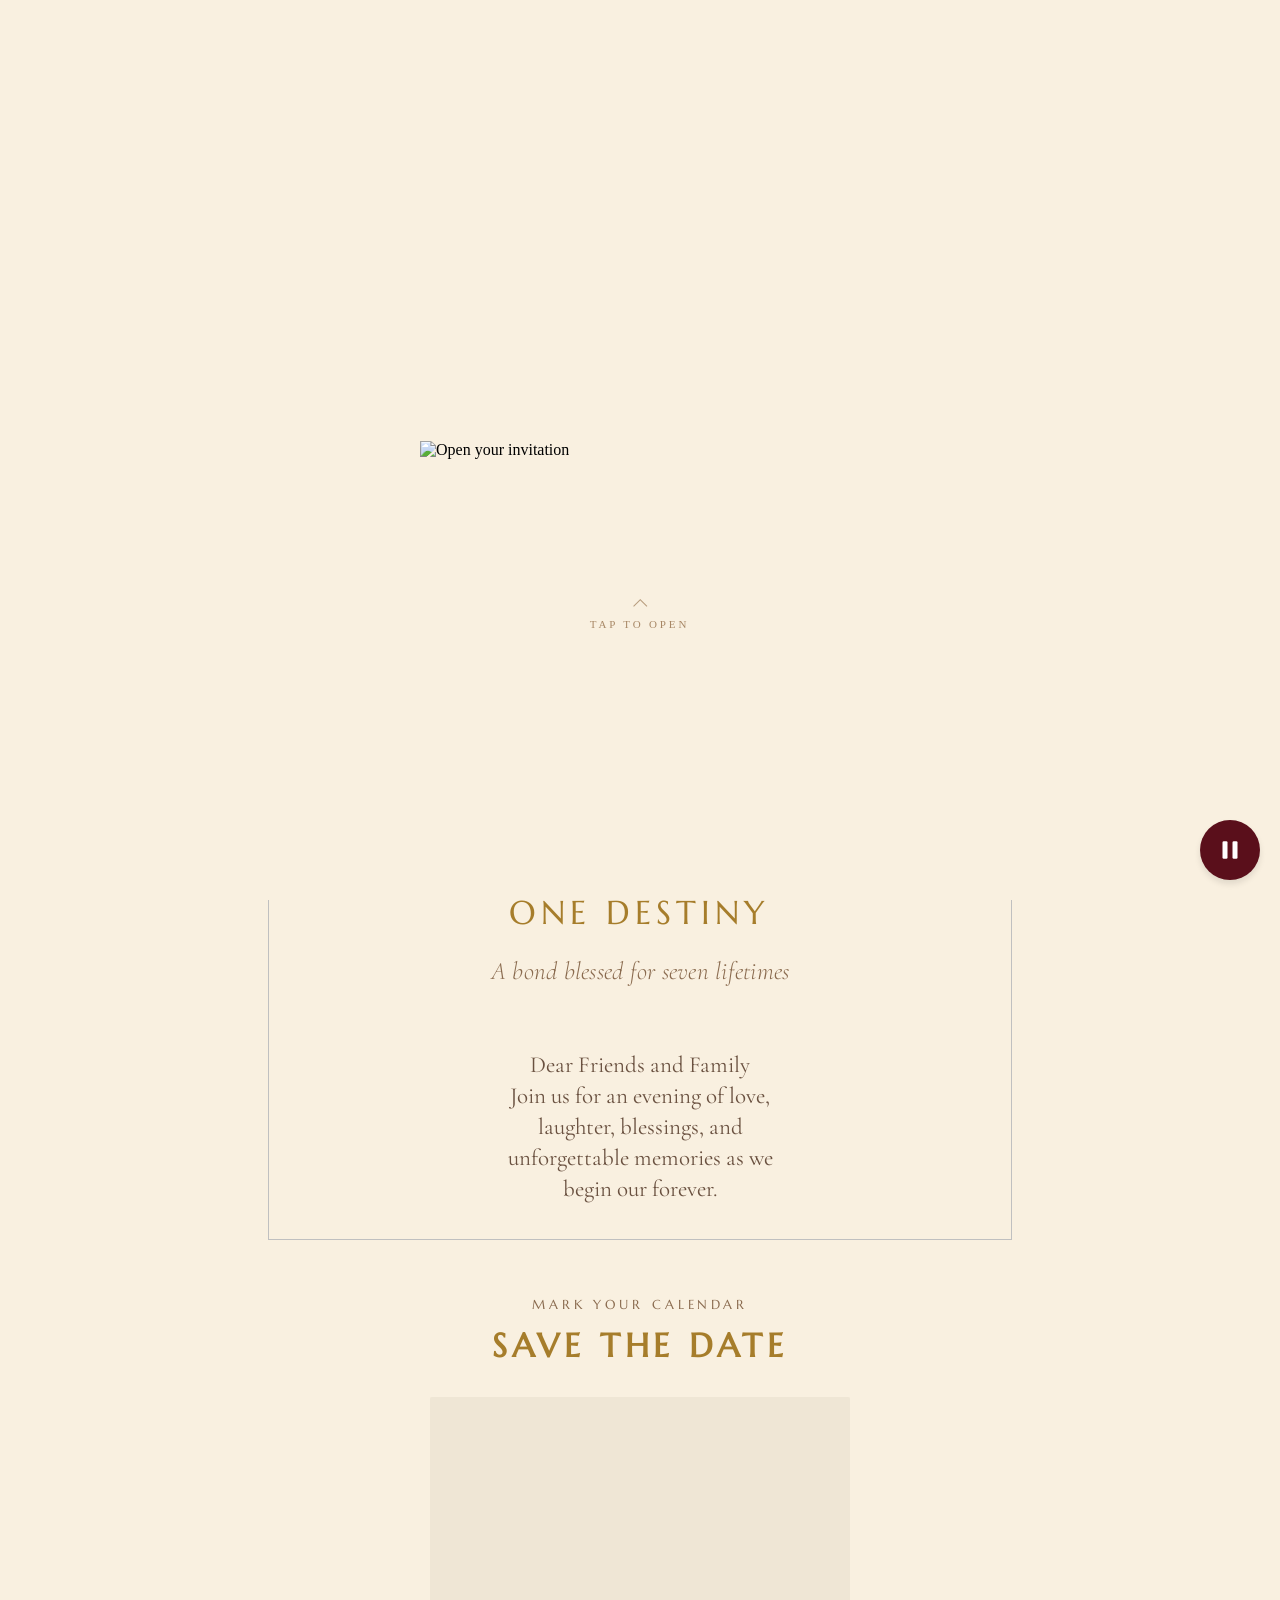
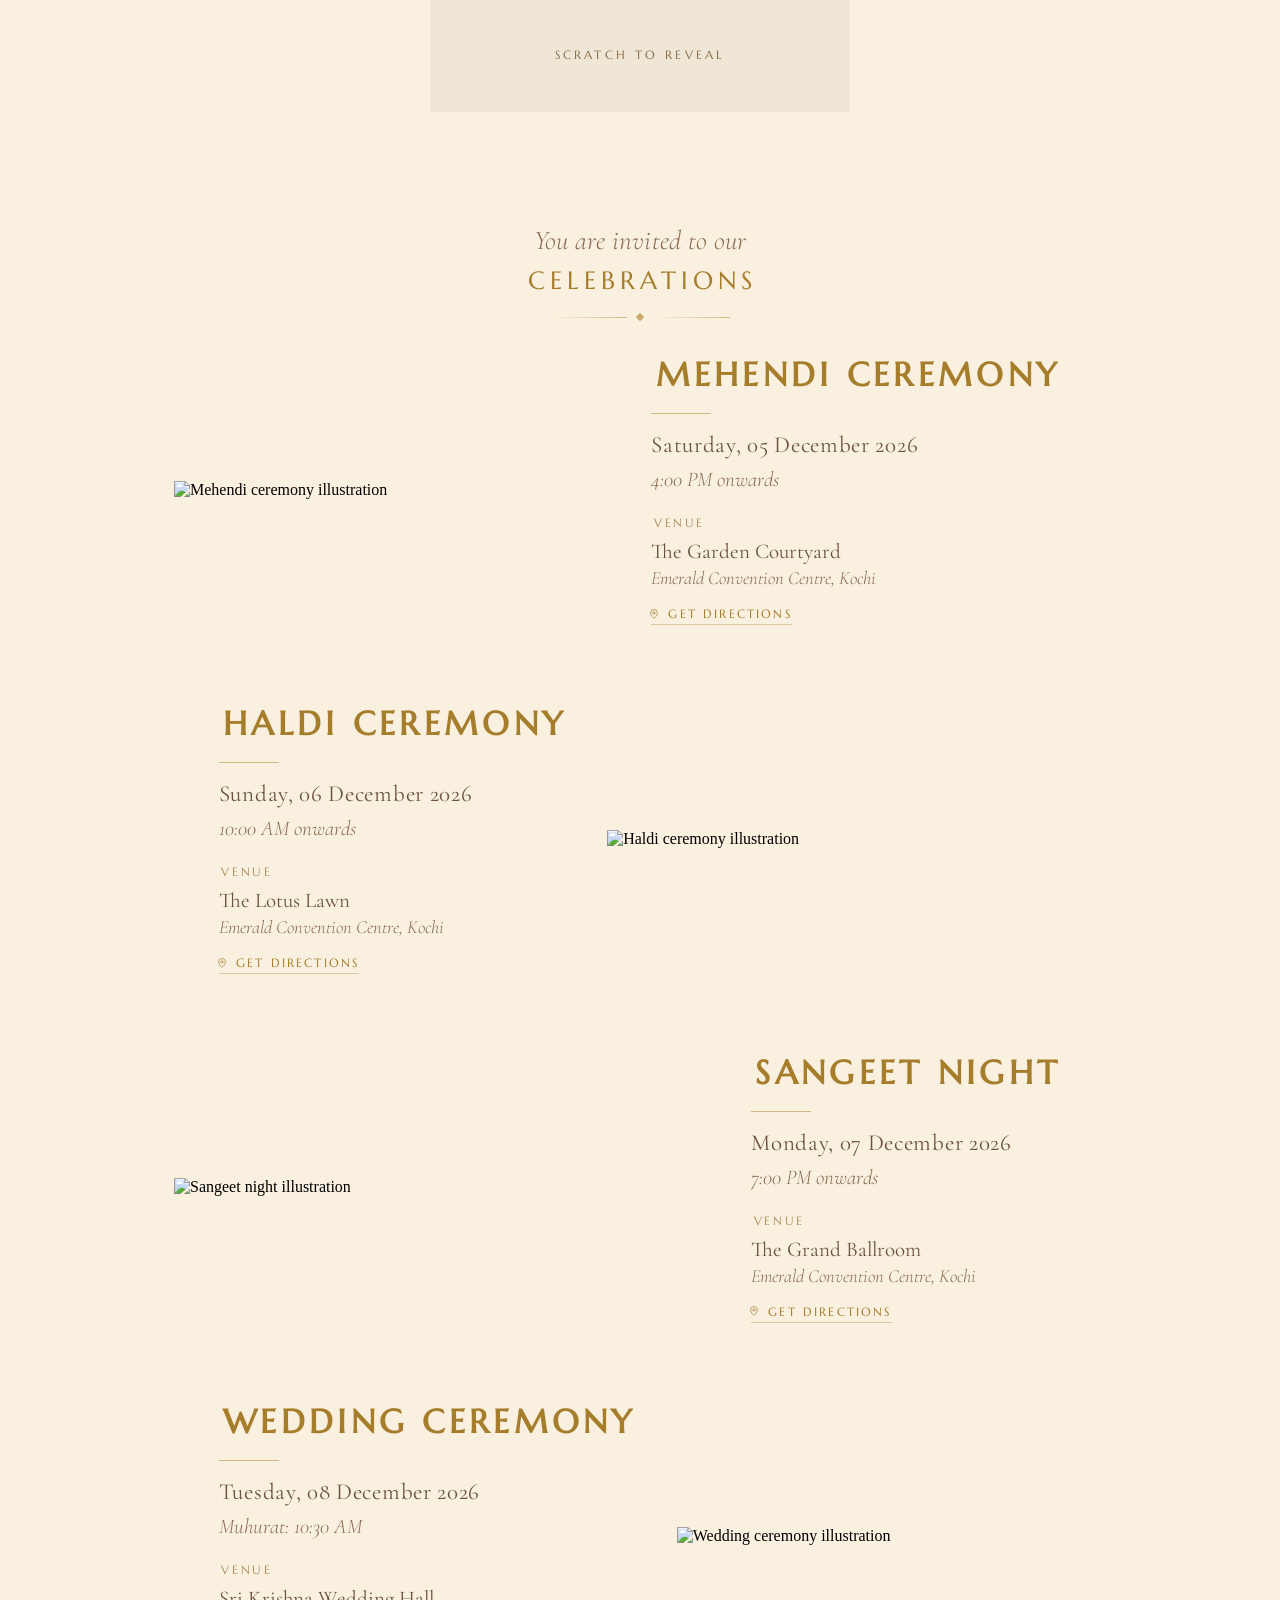
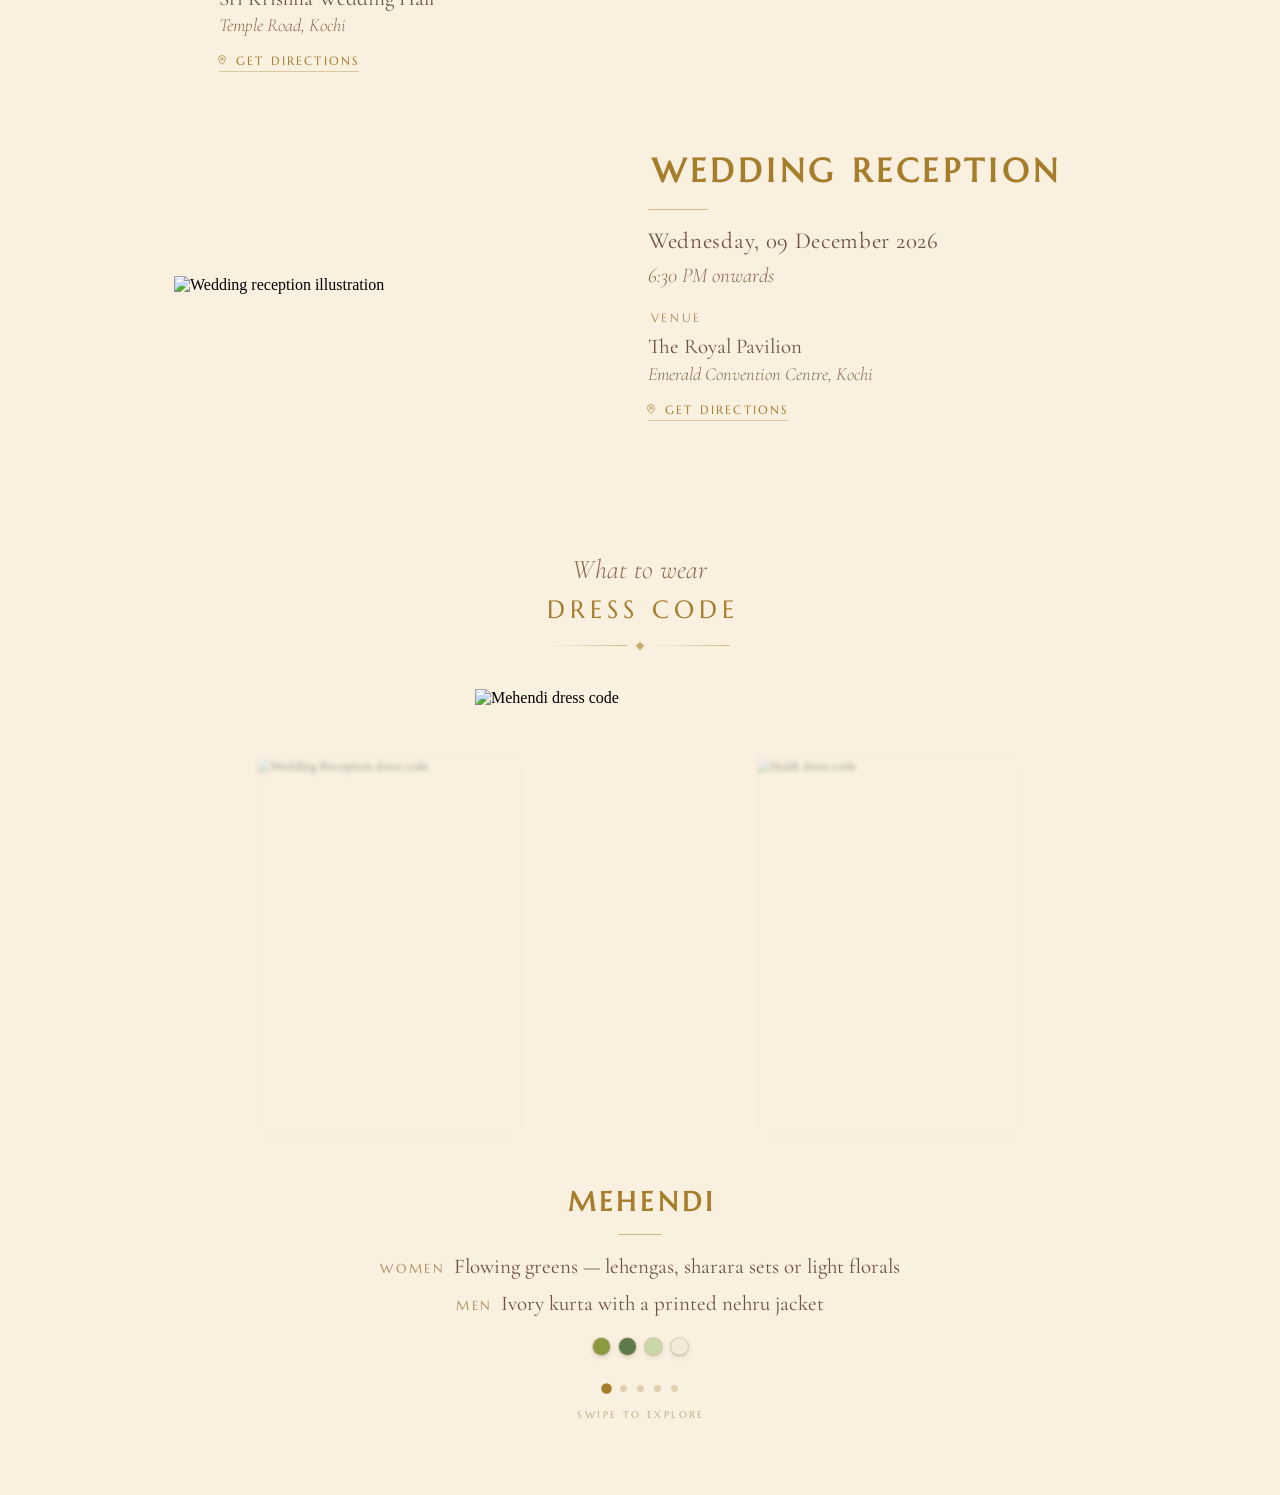
==== public/index.html @ 51f61cec "Update index.html" ====
<!DOCTYPE html>
<html lang="en">
    <head>
        <meta charset="utf-8"/>
        <meta http-equiv="Content-Type" content="text/html; charset=utf-8"/>
        <meta name="viewport" content="width=device-width, initial-scale=1.0"/>
        <meta name="format-detection" content="telephone=no"/>
        <title>The Sacred Garden</title>
        <meta property="og:title" content="The Sacred Garden"/>
        <meta property="og:description" content=""/>
        <meta property="og:type" content="website"/>
        <meta property="og:image" content="/image/og-cover.png"/>
        <link rel="preconnect" href="https://fonts.googleapis.com">
        <link rel="preconnect" href="https://fonts.gstatic.com" crossorigin>
        <link rel="stylesheet" href="https://fonts.googleapis.com/css2?family=Cormorant+Garamond:ital,wght@0,300;0,400;0,500;1,300;1,400&family=Marcellus&display=swap">
        <style>
            /* ================================================================
               BASE — replaces tilda-grid-3.0 / t-body reset.
               Only the parts the kept sections actually relied on.
               ================================================================ */
            html, body {
                margin: 0;
                padding: 0;
                background: #f9f0e0;
            }

            body {
                overflow-x: hidden;
                -webkit-font-smoothing: antialiased;
                -moz-osx-font-smoothing: grayscale;
            }

            * {
                box-sizing: border-box;
            }

            img, svg, video, canvas {
                max-width: 100%;
                border: 0;
            }

            h1, h2, h3, p, figure {
                margin: 0;
            }

            /* ================================================================
               WELCOME / ENVELOPE OVERLAY   (was rec2408720493, T123)
               ================================================================ */
            #weiOverlay {
                position: fixed;
                inset: 0;
                z-index: 99999;
                background: #F9F0E0;
                display: flex;
                flex-direction: column;
                align-items: center;
                justify-content: center;
                cursor: pointer;
                -webkit-tap-highlight-color: transparent;
                user-select: none;
                transition: opacity 1.4s ease;
            }

            #weiImg {
                width: 100%;
                max-width: 440px;
                display: block;
                object-fit: contain;
            }

            #weiTapWrap {
                position: absolute;
                bottom: 30%;
                left: 50%;
                transform: translateX(-50%);
                display: flex;
                flex-direction: column;
                align-items: center;
                gap: 7px;
                animation: weiTapIn 1.2s 0.8s both;
            }

            @keyframes weiTapIn {
                from {
                    opacity: 0;
                    transform: translateX(-50%) translateY(6px);
                }

                to {
                    opacity: 1;
                    transform: translateX(-50%) translateY(0);
                }
            }

            #weiTapLabel {
                font-family: 'Cinzel', Georgia, serif;
                font-size: 11px;
                letter-spacing: 0.26em;
                text-transform: uppercase;
                color: rgba(140, 100, 60, 0.75);
                animation: weiPulse 2.4s 1.6s ease-in-out infinite;
                white-space: nowrap;
            }

            @keyframes weiPulse {
                0%, 100% {
                    opacity: 0.45;
                    letter-spacing: 0.26em;
                }

                50% {
                    opacity: 1;
                    letter-spacing: 0.30em;
                }
            }

            .wei-chevron {
                width: 10px;
                height: 10px;
                border-right: 1.5px solid rgba(140, 100, 60, 0.6);
                border-top: 1.5px solid rgba(140, 100, 60, 0.6);
                transform: rotate(-45deg);
                animation: weiChevron 2.4s 1.9s ease-in-out infinite;
            }

            @keyframes weiChevron {
                0%, 100% {
                    transform: rotate(-45deg) translate(0, 0);
                    opacity: 0.6;
                }

                50% {
                    transform: rotate(-45deg) translate(2px, -2px);
                    opacity: 1;
                }
            }

            #weiVideoWrap {
                position: fixed;
                inset: 0;
                z-index: 100000;
                display: flex;
                align-items: center;
                justify-content: center;
                background: #F9F0E0;
                opacity: 0;
                transition: opacity 0.8s ease;
                pointer-events: none;
            }

            #weiVideoWrap.wei-video-in {
                opacity: 1;
                pointer-events: all;
            }

            #weiVideoWrap.wei-video-out {
                opacity: 0;
                transition: opacity 1.4s ease;
            }

            #weiVideo {
                width: 100%;
                max-width: 440px;
                display: block;
                object-fit: contain;
            }

            /* ── Floating audio button — hidden until invitation revealed ── */
            #weiAudioBtn {
                position: fixed;
                bottom: 20px;
                right: 20px;
                width: 60px;
                height: 60px;
                background: #5A0F1B;
                border-radius: 50%;
                display: flex;
                justify-content: center;
                align-items: center;
                z-index: 2147483647;
                cursor: pointer;
                box-shadow: 0 4px 6px rgba(0, 0, 0, 0.1);
                visibility: hidden;
                opacity: 0;
                transition: opacity 0.3s ease-in-out;
            }

            #weiAudioBtn svg {
                width: 30px;
                height: 30px;
                fill: white;
            }

            /* ================================================================
               HERO   (was rec2408431513, T396 artboard)

               Tilda rendered this as a fixed 1240px-tall artboard with every
               element absolutely positioned off a centred 1200/960/640/480/320
               grid. Recreated below 1:1: same artboard heights, same element
               tops, same grid maths — left: calc(50% - <halfgrid> + <offset>).
               ================================================================ */
            #ssHero {
                position: relative;
                height: 1240px;
                background-color: #f9f0e0;
                overflow: hidden;
            }

            #ssHero .ss-el {
                position: absolute;
                z-index: 3;
            }

            /* --- background video (elem 1773841348614000001) --- */
            #ssHero .ss-hero-video {
                top: 0;
                left: calc(50% - 600px + 375px);
                width: 450px;
                height: 762px;
            }

            #ssHero .ss-hero-video video {
                width: 100%;
                height: auto;
                object-fit: cover;
                display: block;
            }

            /* --- floral panel image (elem 1779527203760000001) --- */
            #ssHero .ss-hero-panel {
                display: block;
                top: 753px;
                left: calc(50% - 600px + 228px);
                width: 744px;
                height: 487px;
            }

            #ssHero .ss-hero-panel img {
                display: block;
                width: 100%;
                height: 100%;
                max-width: none;
                object-fit: fill;
                object-position: center center;
                border-radius: 0;
            }

            /* --- "The wedding of" (elem 1782600100000001) --- */
            #ssHero .ss-hero-kicker {
                top: 34px;
                left: calc(50% - 600px + 320px);
                width: 560px;
                height: auto;
                color: #a67d2b;
                text-align: center;
            }

            #ssHero .ss-hero-kicker .ss-atom {
                color: #a67d2b;
                font-size: 14px;
                font-family: 'Marcellus', Georgia, serif;
                letter-spacing: 0.30em;
                text-transform: uppercase;
                line-height: 1.4;
                font-weight: 400;
            }

            /* --- names (elem 1763402147625) --- */
            #ssHero .ss-hero-names {
                top: 78px;
                left: calc(50% - 600px + 320px);
                width: 560px;
                height: auto;
                color: #6c513f;
                text-align: center;
            }

            #ssHero .ss-hero-names .ss-atom {
                color: #6c513f;
                font-size: 64px;
                font-family: 'Cormorant Garamond', Georgia, serif;
                line-height: 0.9;
                font-weight: 400;
                background-image: linear-gradient(105deg,#6c513f 0%,#6c513f 34%,#8f6f52 46%,#ab8a68 52%,#8f6f52 58%,#6c513f 70%,#6c513f 100%);
                background-size: 300% 100%;
                background-position: 100% 0;
                -webkit-background-clip: text;
                background-clip: text;
                -webkit-text-fill-color: transparent;
            }

            /* --- "weds" (elem 176340390975774690) --- */
            #ssHero .ss-hero-weds {
                top: 140px;
                left: calc(50% - 600px + 320px);
                width: 560px;
                height: auto;
                color: #6c513f;
                text-align: center;
            }

            #ssHero .ss-hero-weds .ss-atom {
                color: #6c513f;
                font-size: 30px;
                font-family: 'Cormorant Garamond', Georgia, serif;
                letter-spacing: 0.10em;
                line-height: 1.1;
                font-weight: 400;
            }

            /* --- lantern-rise reveals (fire once the welcome overlay clears) --- */
            #ssHero .ss-hero-names .ss-atom,
            #ssHero .ss-hero-weds .ss-atom,
            #ssHero .ss-hero-kicker .ss-atom {
                opacity: 0;
                will-change: transform, opacity;
            }

            .wei-revealed #ssHero .ss-hero-kicker .ss-atom {
                animation: ssLanternRise 2.4s cubic-bezier(0.22,0.61,0.36,1) 0s forwards;
            }

            .wei-revealed #ssHero .ss-hero-names .ss-atom {
                animation: ssLanternRise 2.6s cubic-bezier(0.22,0.61,0.36,1) 0.15s forwards,
                           ssNameShimmer 7s ease-in-out 3.2s infinite;
            }

            .wei-revealed #ssHero .ss-hero-weds .ss-atom {
                animation: ssLanternRise 2.6s cubic-bezier(0.22,0.61,0.36,1) 0.55s forwards;
            }

            .wei-revealed #ssHero .ss-hero-names,
            .wei-revealed #ssHero .ss-hero-weds {
                animation: ssLanternDrift 9s ease-in-out 3s infinite;
            }

            @keyframes ssLanternRise {
                0%   { opacity: 0; transform: translateY(48px) scale(0.99); filter: blur(4px); }
                60%  { opacity: 1; }
                100% { opacity: 1; transform: translateY(0) scale(1); filter: blur(0); }
            }

            @keyframes ssLanternDrift {
                0%, 100% { transform: translateY(0); }
                50%      { transform: translateY(-7px); }
            }

            @keyframes ssNameShimmer {
                0%   { background-position: 100% 0; }
                50%  { background-position: 0% 0; }
                100% { background-position: 100% 0; }
            }

            /* --- scroll cue label (elem 1782235970225000002) --- */
            #ssHero .ss-scroll-label {
                top: 564px;
                left: calc(50% - 600px + 442px);
                width: 316px;
                height: auto;
                color: #a67d2b;
                text-align: center;
            }

            #ssHero .ss-scroll-label .ss-atom {
                color: #a67d2b;
                font-size: 13px;
                font-family: 'Marcellus', Georgia, serif;
                letter-spacing: 0.26em;
                text-transform: uppercase;
                line-height: 1.1;
                font-weight: 400;
            }

            /* --- scroll cue vector (elem 1782235970224000001) --- */
            #ssHero .ss-scroll-vector {
                top: 592px;
                left: calc(50% - 600px + 578px);
                width: 44px;
                height: auto;
            }

            #ssHero .ss-scroll-vector svg {
                display: block;
                width: 44px;
                height: 62px;
            }

            /* replaces the Tilda step-by-step "intoview loop" bob on the vector */
            #ssHero .ss-scroll-vector {
                animation: ssCueBob 1.1s ease-in-out infinite;
            }

            @keyframes ssCueBob {
                0%   { transform: translateY(0); }
                54%  { transform: translateY(5px); }
                100% { transform: translateY(0); }
            }

            #ssHero .ss-scroll-dot {
                animation: ssScrollDot 2.2s cubic-bezier(0.4,0,0.2,1) infinite;
            }

            @keyframes ssScrollDot {
                0%, 10%   { transform: translateY(0);    opacity: 0; }
                25%       { transform: translateY(2px);  opacity: 1; }
                65%       { transform: translateY(11px); opacity: 1; }
                80%, 100% { transform: translateY(13px); opacity: 0; }
            }

            #ssHero .ss-scroll-arrow {
                opacity: 0;
                animation: ssScrollArrow 2.2s ease-in-out infinite;
            }

            #ssHero .ss-arrow-1 { animation-delay: 0.25s; }
            #ssHero .ss-arrow-2 { animation-delay: 0.45s; }

            @keyframes ssScrollArrow {
                0%, 100% { opacity: 0;   transform: translateY(-2px); }
                45%      { opacity: 0.9; transform: translateY(0); }
                75%      { opacity: 0;   transform: translateY(2px); }
            }

            /* --- quote over the panel (elem 1780748008617000003) --- */
            #ssHero .ss-hero-quote {
                top: 838px;
                left: calc(50% - 600px + 320px);
                width: 560px;
                height: auto;
                color: #a67d2b;
                text-align: center;
            }

            #ssHero .ss-hero-quote .ss-atom {
                color: #a67d2b;
                font-size: 33px;
                font-family: 'Marcellus', Georgia, serif;
                letter-spacing: 0.15em;
                text-transform: uppercase;
                line-height: 1.5;
                font-weight: 400;
            }

            #ssHero .ss-quote-sub {
                display: block;
                margin-top: 18px;
                font-family: 'Cormorant Garamond', Georgia, serif;
                font-style: italic;
                font-weight: 300;
                font-size: 25px;
                line-height: 1.3;
                letter-spacing: 0.01em;
                text-transform: none;
                color: #8a6b4f;
            }

            /* --- invitation copy (elem 1780748008617000005) --- */
            #ssHero .ss-hero-invite {
                top: 1050px;
                left: calc(50% - 600px + 447px);
                width: 307px;
                height: auto;
                color: #6a5140;
                text-align: center;
            }

            #ssHero .ss-hero-invite .ss-atom {
                color: #6a5140;
                font-size: 23px;
                font-family: 'Cormorant Garamond', Georgia, serif;
                line-height: 1.35;
                font-weight: 400;
            }

            /* replaces tilda-animation-2.0 "fadein" (1s, and 2s @0.2s delay) */
            #ssHero .ss-fadein {
                opacity: 0;
            }

            #ssHero .ss-hero-quote.ss-in-view  { animation: ssFadeIn 1s ease forwards; }
            #ssHero .ss-hero-invite.ss-in-view { animation: ssFadeIn 2s ease 0.2s forwards; }

            @keyframes ssFadeIn {
                from { opacity: 0; }
                to   { opacity: 1; }
            }

            /* ---- hero breakpoints (Tilda grid: 1200 / 960 / 640 / 480 / 320) ---- */
            @media screen and (max-width: 1199px) {
                #ssHero .ss-hero-video    { top: 0; left: calc(50% - 480px + 255px); width: 450px; height: 491px; }
                #ssHero .ss-hero-panel    { top: 758px; left: calc(50% - 480px + 108px); height: 479px; }
                #ssHero .ss-hero-kicker   { left: calc(50% - 480px + 200px); }
                #ssHero .ss-hero-names    { left: calc(50% - 480px + 200px); }
                #ssHero .ss-hero-weds     { left: calc(50% - 480px + 200px); }
                #ssHero .ss-scroll-label  { top: 284px; left: calc(50% - 480px + 322px); }
                #ssHero .ss-scroll-vector { top: 312px; left: calc(50% - 480px + 458px); }
                #ssHero .ss-hero-quote    { top: 838px; left: calc(50% - 480px + 200px); }
                #ssHero .ss-hero-invite   { left: calc(50% - 480px + 327px); }
            }

            @media screen and (max-width: 959px) {
                #ssHero .ss-hero-video    { top: 0; left: calc(50% - 320px + 95px); width: 450px; }
                #ssHero .ss-hero-panel    { top: 763px; left: calc(50% - 320px + -52px); height: 477px; }
                #ssHero .ss-hero-kicker   { left: calc(50% - 320px + 40px); }
                #ssHero .ss-hero-names    { left: calc(50% - 320px + 40px); }
                #ssHero .ss-hero-weds     { left: calc(50% - 320px + 40px); }
                #ssHero .ss-scroll-label  { top: 284px; left: calc(50% - 320px + 162px); }
                #ssHero .ss-scroll-vector { top: 312px; left: calc(50% - 320px + 298px); }
                #ssHero .ss-hero-quote    { top: 838px; left: calc(50% - 320px + 40px); }
                #ssHero .ss-hero-invite   { top: 1060px; left: calc(50% - 320px + 167px); }
            }

            @media screen and (max-width: 639px) {
                #ssHero .ss-hero-video    { left: calc(50% - 240px + 15px); width: 450px; }
                #ssHero .ss-hero-panel    { top: 763px; left: calc(50% - 240px + -132px); height: 470px; }
                #ssHero .ss-hero-kicker   { left: calc(50% - 240px + -40px); }
                #ssHero .ss-hero-names    { left: calc(50% - 240px + -40px); }
                #ssHero .ss-hero-weds     { left: calc(50% - 240px + -40px); }
                #ssHero .ss-scroll-label  { top: 284px; left: calc(50% - 240px + 82px); }
                #ssHero .ss-scroll-vector { top: 312px; left: calc(50% - 240px + 218px); }
                #ssHero .ss-hero-quote    { top: 838px; left: calc(50% - 240px + -40px); }
                #ssHero .ss-hero-invite   { top: 1060px; left: calc(50% - 240px + 87px); }
            }

            @media screen and (max-width: 479px) {
                #ssHero                   { height: 1240px; }
                #ssHero .ss-hero-video    { left: calc(50% - 160px + -65px); width: 450px; height: 492px; }
                #ssHero .ss-hero-panel    { top: 763px; left: calc(50% - 160px + -212px); height: 477px; }
                #ssHero .ss-hero-kicker   { left: calc(50% - 160px + -120px); width: 560px; }
                #ssHero .ss-hero-names    { left: calc(50% - 160px + -120px); }
                #ssHero .ss-hero-weds     { left: calc(50% - 160px + -120px); }
                #ssHero .ss-scroll-label  { top: 286px; left: calc(50% - 160px + 2px); }
                #ssHero .ss-scroll-vector { top: 314px; left: calc(50% - 160px + 138px); }
                #ssHero .ss-hero-quote    { top: 838px; left: calc(50% - 160px + -120px); width: 560px; }
                #ssHero .ss-hero-invite   { top: 1050px; left: calc(50% - 160px + 7px); }
                #ssHero .ss-quote-sub     { margin-top: 14px; font-size: 22px; }
            }

            @media (prefers-reduced-motion: reduce) {
                #ssHero .ss-hero-names .ss-atom,
                #ssHero .ss-hero-weds .ss-atom,
                #ssHero .ss-hero-kicker .ss-atom { opacity: 1; animation: none; }

                .wei-revealed #ssHero .ss-hero-names,
                .wei-revealed #ssHero .ss-hero-weds { animation: none; }

                #ssHero .ss-scroll-vector,
                #ssHero .ss-scroll-dot,
                #ssHero .ss-scroll-arrow { animation: none; opacity: 1; }
            }
        </style>
    </head>
    <body>

        <!-- ==================== WELCOME / ENVELOPE OVERLAY ==================== -->
        <audio id="weiAudio" loop>
            <source src="https://pub-4dc8201144ca418fb604349c73e8c724.r2.dev/Einaudi_%20Divenire%20(1)%20(1).mp3" type="audio/mp3">
        </audio>

        <div id="weiOverlay">
            <img id="weiImg" src="/image/welcome-bg.webp" alt="Open your invitation" draggable="false">
            <div id="weiTapWrap">
                <div class="wei-chevron"></div>
                <div id="weiTapLabel">Tap to open</div>
            </div>
        </div>

        <div id="weiVideoWrap">
            <video id="weiVideo" src="/video/welcome-bg.mp4" muted playsinline preload="auto"></video>
        </div>

        <div id="weiAudioBtn">
            <svg id="weiIconPause" xmlns="http://www.w3.org/2000/svg" viewBox="0 0 24 24" style="display:block">
                <rect x="6" y="5" width="4" height="14" rx="1"/>
                <rect x="14" y="5" width="4" height="14" rx="1"/>
            </svg>
            <svg id="weiIconPlay" xmlns="http://www.w3.org/2000/svg" viewBox="0 0 24 24" style="display:none">
                <polygon points="5,3 19,12 5,21"/>
            </svg>
        </div>

        <script>
            (function() {
                var overlay = document.getElementById('weiOverlay');
                var videoWrap = document.getElementById('weiVideoWrap');
                var video = document.getElementById('weiVideo');
                var audio = document.getElementById('weiAudio');
                var audioBtn = document.getElementById('weiAudioBtn');
                var iconPause = document.getElementById('weiIconPause');
                var iconPlay = document.getElementById('weiIconPlay');
                var done = false;

                function startVideo() {
                    if (done)
                        return;
                    done = true;

                    // Fade out envelope
                    overlay.style.opacity = '0';
                    overlay.style.pointerEvents = 'none';
                    setTimeout(function() {
                        overlay.style.display = 'none';
                    }, 1400);

                    // Show and play video
                    videoWrap.classList.add('wei-video-in');
                    var vp = video.play();
                    if (vp && vp.catch)
                        vp.catch(function() {});

                    // Start music simultaneously
                    audio.volume = 1;
                    var ap = audio.play();
                    if (ap && ap.catch)
                        ap.catch(function() {});
                }

                function endSequence() {
                    document.body.classList.add('wei-revealed');
                    // Fade out video
                    videoWrap.classList.remove('wei-video-in');
                    videoWrap.classList.add('wei-video-out');
                    setTimeout(function() {
                        videoWrap.style.display = 'none';
                    }, 1400);

                    // Show floating audio button
                    audioBtn.style.visibility = 'visible';
                    audioBtn.style.opacity = '1';
                }

                // Tap/click envelope to begin
                overlay.addEventListener('click', startVideo);
                overlay.addEventListener('touchstart', startVideo, {
                    passive: true
                });

                // Fade video 0.8s before end
                video.addEventListener('timeupdate', function() {
                    if (video.duration && video.currentTime >= video.duration - 0.8 && !video.dataset.fading) {
                        video.dataset.fading = '1';
                        endSequence();
                    }
                });

                // Audio button toggle
                audioBtn.addEventListener('click', function() {
                    if (audio.paused) {
                        audio.play();
                        iconPlay.style.display = 'none';
                        iconPause.style.display = 'block';
                    } else {
                        audio.pause();
                        iconPlay.style.display = 'block';
                        iconPause.style.display = 'none';
                    }
                });

                video.addEventListener('error', endSequence);
                setTimeout(function() { document.body.classList.add('wei-revealed'); }, 30000);
                video.load();
            }
            )();
        </script>

        <!-- ==================== HERO ==================== -->
        <section id="ssHero">
            <div class="ss-el ss-hero-video">
                <video id="ssHeroVideo" autoplay muted loop playsinline webkit-playsinline preload="auto" disablepictureinpicture disableremoteplayback>
                    <source src="/video/hero-bg.mp4" type="video/mp4">Your browser does not support the video tag.
                </video>
            </div>

            <div class="ss-el ss-hero-panel">
                <img src="/image/paper.webp" alt=""/>
            </div>

            <div class="ss-el ss-hero-kicker">
                <div class="ss-atom">The wedding of</div>
            </div>

            <div class="ss-el ss-hero-names">
                <div class="ss-atom">
                    Siddharth <br/>
                    <br/>Ananya
                </div>
            </div>

            <div class="ss-el ss-hero-weds">
                <div class="ss-atom">weds</div>
            </div>

            <div class="ss-el ss-scroll-label">
                <div class="ss-atom">Scroll down</div>
            </div>

            <div class="ss-el ss-scroll-vector">
                <svg xmlns="http://www.w3.org/2000/svg" viewBox="0 0 44 62" role="img" aria-label="Scroll down">
                    <g fill="none" stroke="#937100" stroke-width="1.2" stroke-linecap="round" stroke-linejoin="round">
                        <rect x="14" y="1" width="16" height="27" rx="8" opacity="0.75"/>
                        <circle class="ss-scroll-dot" cx="22" cy="8.5" r="1.7" fill="#937100" stroke="none"/>
                        <path class="ss-scroll-arrow ss-arrow-1" d="M15.5 38 L22 44.5 L28.5 38"/>
                        <path class="ss-scroll-arrow ss-arrow-2" d="M15.5 47 L22 53.5 L28.5 47"/>
                    </g>
                </svg>
            </div>

            <div class="ss-el ss-hero-quote ss-fadein">
                <div class="ss-atom">
                    Two Souls <br/>One Destiny
                    <span class="ss-quote-sub">A bond blessed for seven lifetimes</span>
                </div>
            </div>

            <div class="ss-el ss-hero-invite ss-fadein">
                <div class="ss-atom">
                    Dear Friends and Family <br/>Join us for an evening of love, laughter, blessings, and unforgettable memories as we begin our forever.
                </div>
            </div>
        </section>

        <script>
            /* keep the hero video playing at all times — browsers pause muted
               autoplay video on tab switch, after the welcome sequence, on
               low-power mode prompts, and when a media session takes over */
            (function() {
                var v = document.getElementById('ssHeroVideo');
                if (!v) return;

                function kick() {
                    if (!v.paused && !v.ended) return;
                    v.muted = true;
                    v.defaultMuted = true;
                    var p = v.play();
                    if (p && p.catch) p.catch(function() {});
                }

                v.addEventListener('loadedmetadata', kick);
                v.addEventListener('canplay', kick);
                v.addEventListener('pause', kick);
                v.addEventListener('stalled', kick);
                v.addEventListener('suspend', kick);
                v.addEventListener('ended', kick);

                document.addEventListener('visibilitychange', function() {
                    if (!document.hidden) kick();
                });
                window.addEventListener('pageshow', kick);
                window.addEventListener('focus', kick);

                /* the first real gesture unblocks playback where autoplay was refused */
                ['click', 'touchstart', 'keydown'].forEach(function(evt) {
                    document.addEventListener(evt, kick, { passive: true });
                });

                /* the welcome overlay covers the page at load; nudge again once it clears */
                document.addEventListener('ss:date-revealed', kick);
                setInterval(kick, 2000);
                kick();
            })();

            /* replaces tilda-animation-2.0's scroll-triggered "fadein" */
            (function() {
                var targets = document.querySelectorAll('#ssHero .ss-fadein');
                if (!targets.length) return;
                if (!('IntersectionObserver' in window)) {
                    Array.prototype.forEach.call(targets, function(el) { el.classList.add('ss-in-view'); });
                    return;
                }
                var io = new IntersectionObserver(function(entries) {
                    entries.forEach(function(entry) {
                        if (entry.isIntersecting) {
                            entry.target.classList.add('ss-in-view');
                            io.unobserve(entry.target);
                        }
                    });
                }, { threshold: 0.15 });
                Array.prototype.forEach.call(targets, function(el) { io.observe(el); });
            })();
        </script>

        <!-- ==================== SAVE THE DATE (SCRATCH TO REVEAL) ==================== -->
        <style>
            #ssSaveDate {
                            background: #f9f0e0;
                            padding: 56px 20px 68px;
                            text-align: center;
                            overflow: hidden;
                            position: relative;
                        }

                        #ssSaveDate .ss-sd-eyebrow {
                            font-family: 'Marcellus', Georgia, serif;
                            font-size: 13px;
                            letter-spacing: 0.30em;
                            text-transform: uppercase;
                            color: #8a6b4f;
                            margin: 0 0 10px;
                        }

                        #ssSaveDate .ss-sd-title {
                            font-family: 'Marcellus', Georgia, serif;
                            font-size: 33px;
                            letter-spacing: 0.15em;
                            text-transform: uppercase;
                            color: #a67d2b;
                            line-height: 1.4;
                            margin: 0 0 28px;
                        }

                        /* ---- the card ---- */
                        #ssScratchWrap {
                            position: relative;
                            width: 100%;
                            max-width: 420px;
                            margin: 0 auto;
                            aspect-ratio: 1448 / 1086;
                            border-radius: 2px;
                            user-select: none;
                            -webkit-user-select: none;
                        }

                        @supports not (aspect-ratio: 1 / 1) {
                            #ssScratchWrap { height: 0; padding-bottom: 75%; }
                        }

                        #ssScratchWrap .ss-sd-under {
                            position: absolute;
                            inset: 0;
                            display: flex;
                            flex-direction: column;
                            align-items: center;
                            justify-content: center;
                            gap: 2px;
                            padding: 12px;
                            background: #fdf7ea;
                            box-shadow: inset 0 0 60px rgba(166,125,43,0.10);
                            border-radius: 2px;
                        }

                        #ssScratchWrap .ss-sd-day {
                            font-family: 'Marcellus', Georgia, serif;
                            font-size: 13px;
                            letter-spacing: 0.28em;
                            text-indent: 0.28em;
                            text-transform: uppercase;
                            color: #b09263;
                            margin-bottom: 10px;
                        }

                        #ssScratchWrap .ss-sd-full {
                            font-family: 'Marcellus', Georgia, serif;
                            font-weight: 400;
                            font-size: 42px;
                            line-height: 1.1;
                            letter-spacing: 0.14em;
                            text-indent: 0.14em;
                            white-space: nowrap;
                            color: #a67d2b;
                            margin: 6px 0 2px;
                        }

                        #ssScratchWrap .ss-sd-rule {
                            width: 54px;
                            height: 1px;
                            background: #c8ab6d;
                            margin: 14px 0 12px;
                            opacity: 0.8;
                        }

                        #ssScratchWrap .ss-sd-time {
                            font-family: 'Cormorant Garamond', Georgia, serif;
                            font-style: italic;
                            font-size: 21px;
                            color: #8a6b4f;
                        }

                        #ssScratchCanvas {
                            position: absolute;
                            inset: 0;
                            width: 100%;
                            height: 100%;
                            cursor: grab;
                            touch-action: none;
                            transition: opacity 1.1s ease;
                            border-radius: 2px;
                        }

                        #ssScratchCanvas:active { cursor: grabbing; }

                        #ssSaveDate.ss-revealed #ssScratchCanvas {
                            opacity: 0;
                            pointer-events: none;
                        }

                        /* ---- hint ---- */
                        #ssScratchHint {
                            position: absolute;
                            left: 50%;
                            bottom: 16%;
                            transform: translateX(-50%);
                            font-family: 'Marcellus', Georgia, serif;
                            font-size: 12px;
                            letter-spacing: 0.26em;
                            text-transform: uppercase;
                            color: rgba(122, 90, 50, 0.85);
                            pointer-events: none;
                            white-space: nowrap;
                            animation: ssHintPulse 2.6s ease-in-out infinite;
                            transition: opacity 0.5s ease;
                        }

                        @keyframes ssHintPulse {
                            0%, 100% { opacity: 0.5; letter-spacing: 0.26em; }
                            50%      { opacity: 1;   letter-spacing: 0.30em; }
                        }

                        #ssSaveDate.ss-started #ssScratchHint,
                        #ssSaveDate.ss-revealed #ssScratchHint {
                            opacity: 0;
                            visibility: hidden;
                            animation: none;
                            transition: none;
                        }

                        /* ---- full date, after reveal ---- */
                        #ssFullDate {
                            margin: 30px auto 0;
                            max-width: 460px;
                            opacity: 0;
                            transform: translateY(14px);
                            transition: opacity 1.2s ease 0.35s, transform 1.2s cubic-bezier(0.22,0.61,0.36,1) 0.35s;
                        }

                        #ssSaveDate.ss-revealed #ssFullDate {
                            opacity: 1;
                            transform: translateY(0);
                        }

                        #ssFullDate .ss-fd-line {
                            font-family: 'Marcellus', Georgia, serif;
                            font-size: 21px;
                            letter-spacing: 0.14em;
                            text-transform: uppercase;
                            color: #a67d2b;
                            line-height: 1.5;
                        }

                        #ssFullDate .ss-fd-sub {
                            display: block;
                            margin-top: 10px;
                            font-family: 'Cormorant Garamond', Georgia, serif;
                            font-style: italic;
                            font-weight: 300;
                            font-size: 23px;
                            letter-spacing: 0.01em;
                            text-transform: none;
                            color: #8a6b4f;
                        }

                        /* ---- reveal-anyway fallback ---- */
                        #ssRevealBtn {
                            display: none;
                            margin: 22px auto 0;
                            padding: 9px 22px;
                            background: transparent;
                            border: 1px solid rgba(166,125,43,0.45);
                            border-radius: 20px;
                            font-family: 'Marcellus', Georgia, serif;
                            font-size: 12px;
                            letter-spacing: 0.22em;
                            text-transform: uppercase;
                            color: #a67d2b;
                            cursor: pointer;
                        }

                        #ssSaveDate.ss-offer-skip #ssRevealBtn { display: block; }
                        #ssSaveDate.ss-revealed #ssRevealBtn { display: none; }

                        /* ---- add-to-calendar CTA: appears with the revealed date ---- */
                        #ssCalBtn {
                            display: none;
                            align-items: center;
                            justify-content: center;
                            gap: 8px;
                            margin: 18px auto 0;
                            padding: 9px 20px;
                            background: transparent;
                            border: 1px solid rgba(166,125,43,0.45);
                            border-radius: 22px;
                            font-family: 'Marcellus', Georgia, serif;
                            font-size: 11px;
                            letter-spacing: 0.18em;
                            text-indent: 0.18em;
                            text-transform: uppercase;
                            color: #a67d2b;
                            cursor: pointer;
                            white-space: nowrap;
                            transition: border-color 0.35s ease, color 0.35s ease, background 0.35s ease;
                        }

                        #ssSaveDate.ss-revealed #ssCalBtn {
                            display: inline-flex;
                            animation: ssCalIn 1.1s cubic-bezier(0.22,0.61,0.36,1) 0.9s both;
                        }

                        @keyframes ssCalIn {
                            from { opacity: 0; transform: translateY(14px); }
                            to   { opacity: 1; transform: translateY(0); }
                        }

                        #ssCalBtn:hover {
                            border-color: rgba(166,125,43,0.85);
                            background: rgba(166,125,43,0.06);
                            color: #8a6b4f;
                        }

                        #ssCalBtn svg {
                            width: 14px;
                            height: 14px;
                            flex: 0 0 auto;
                            stroke: currentColor;
                            fill: none;
                            stroke-width: 1.3;
                            margin-right: -3px;
                        }

                        @media screen and (max-width: 479px) {
                            #ssCalBtn { font-size: 9px; letter-spacing: 0.12em; text-indent: 0.12em; padding: 8px 15px; margin-top: 14px; gap: 6px; }
                            #ssCalBtn svg { width: 12px; height: 12px; }
                        }

                        /* ---- chrysanthemum shower: full-screen, above everything ---- */
                        #ssPetals {
                            position: fixed;
                            inset: 0;
                            pointer-events: none;
                            overflow: hidden;
                            z-index: 2147483000;
                            display: none;
                            contain: layout paint;
                        }

                        #ssPetals.ss-petals-on {
                            display: block;
                        }

                        #ssPetals span {
                            position: absolute;
                            top: -10vh;
                            will-change: transform, opacity;
                            animation: ssPetalFall linear forwards;
                        }

                        @keyframes ssPetalFall {
                            0%   { transform: translate3d(0,0,0) rotate(0deg);        opacity: 0; }
                            12%  { opacity: 1; }
                            85%  { opacity: 1; }
                            100% { transform: translate3d(var(--dx),125vh,0) rotate(var(--rot)); opacity: 0; }
                        }

                        @media screen and (max-width: 479px) {
                            #ssSaveDate { padding: 44px 16px 54px; }
                            #ssSaveDate .ss-sd-title { font-size: 27px; }
                            #ssScratchWrap .ss-sd-day { font-size: 10px; letter-spacing: 0.2em; text-indent: 0.2em; margin-bottom: 7px; }
                            #ssScratchWrap .ss-sd-full { font-size: 30px; letter-spacing: 0.12em; }
                            #ssFullDate .ss-fd-line { font-size: 18px; }
                            #ssFullDate .ss-fd-sub { font-size: 21px; }
                        }

                        @media (prefers-reduced-motion: reduce) {
                            #ssScratchHint { animation: none; opacity: 0.8; }
                            #ssFullDate { transition: opacity 0.3s ease; transform: none; }
                        }
        </style>
        <div id="ssSaveDate">
                    <p class="ss-sd-eyebrow">Mark your calendar</p>
                    <h2 class="ss-sd-title">Save the Date</h2>
                    <div id="ssScratchWrap">
                        <div class="ss-sd-under">
                            <div class="ss-sd-day">Tuesday</div>
                            <div class="ss-sd-full">08 DEC 2026</div>
                            <div class="ss-sd-rule"></div>
                            <div class="ss-sd-time">Four in the afternoon</div>
                            <button type="button" id="ssCalBtn">
                                <svg viewBox="0 0 24 24" aria-hidden="true"><rect x="3.5" y="5" width="17" height="15.5" rx="2"/><path d="M3.5 9.5h17M8 3v4M16 3v4"/></svg>
                                Add to calendar
                            </button>
                        </div>
                        <canvas id="ssScratchCanvas" role="img" aria-label="Scratch the card to reveal the wedding date"></canvas>
                        <div id="ssScratchHint">Scratch to reveal</div>
                    </div>
                    <button type="button" id="ssRevealBtn">Reveal the date</button>
                </div>
                <script>
                    (function() {
                        var section = document.getElementById('ssSaveDate');
                        var wrap = document.getElementById('ssScratchWrap');
                        var canvas = document.getElementById('ssScratchCanvas');
                        var petals = null;

                        /* the shower layer is the last node in <body>, i.e. after this
                           script — so resolve it lazily, at reveal time. */
                        function petalLayer() {
                            if (petals && petals.isConnected) return petals;
                            petals = document.getElementById('ssPetals');
                            if (!petals) {
                                petals = document.createElement('div');
                                petals.id = 'ssPetals';
                                petals.setAttribute('aria-hidden', 'true');
                                document.body.appendChild(petals);
                            }
                            return petals;
                        }
                        var btn = document.getElementById('ssRevealBtn');
                        if (!section || !canvas) return;

                        var ctx = canvas.getContext('2d', { willReadFrequently: true });
                        var THRESHOLD = 0.80;
                        var BRUSH = 30;
                        var revealed = false, started = false, drawing = false;
                        var last = null, checkAt = 0, cssW = 0, cssH = 0;

                        var img = new Image();
                        img.src = '/image/scratch-card.webp';

                        function paint() {
                            var r = wrap.getBoundingClientRect();
                            if (!r.width) return;
                            var dpr = Math.min(window.devicePixelRatio || 1, 2);
                            cssW = r.width; cssH = r.height;
                            canvas.width = Math.round(cssW * dpr);
                            canvas.height = Math.round(cssH * dpr);
                            ctx.setTransform(dpr, 0, 0, dpr, 0, 0);
                            ctx.globalCompositeOperation = 'source-over';
                            ctx.clearRect(0, 0, cssW, cssH);
                            if (img.complete && img.naturalWidth) {
                                ctx.drawImage(img, 0, 0, cssW, cssH);
                            } else {
                                ctx.fillStyle = '#efe6d5';
                                ctx.fillRect(0, 0, cssW, cssH);
                            }
                        }

                        img.onload = paint;
                        img.onerror = paint;
                        paint();

                        var rt;
                        window.addEventListener('resize', function() {
                            if (revealed || started) return;
                            clearTimeout(rt);
                            rt = setTimeout(paint, 200);
                        });

                        function point(e) {
                            var r = canvas.getBoundingClientRect();
                            var p = (e.touches && e.touches[0]) ? e.touches[0] : e;
                            return { x: p.clientX - r.left, y: p.clientY - r.top };
                        }

                        function carve(p) {
                            ctx.globalCompositeOperation = 'destination-out';
                            ctx.lineWidth = BRUSH * 2;
                            ctx.lineCap = 'round';
                            ctx.lineJoin = 'round';
                            if (last) {
                                ctx.beginPath();
                                ctx.moveTo(last.x, last.y);
                                ctx.lineTo(p.x, p.y);
                                ctx.stroke();
                            }
                            ctx.beginPath();
                            ctx.arc(p.x, p.y, BRUSH, 0, Math.PI * 2);
                            ctx.fill();
                            last = p;
                        }

                        function cleared() {
                            try {
                                var d = ctx.getImageData(0, 0, canvas.width, canvas.height).data;
                                var total = 0, gone = 0;
                                for (var i = 3; i < d.length; i += 64) {
                                    total++;
                                    if (d[i] < 40) gone++;
                                }
                                return total ? gone / total : 0;
                            } catch (err) {
                                return 0;
                            }
                        }

                        function begin(e) {
                            if (revealed) return;
                            drawing = true;
                            last = null;
                            if (!started) {
                                started = true;
                                section.classList.add('ss-started');
                            }
                            carve(point(e));
                        }

                        function move(e) {
                            if (!drawing || revealed) return;
                            if (e.cancelable) e.preventDefault();
                            carve(point(e));
                            var now = Date.now();
                            if (now - checkAt > 220) {
                                checkAt = now;
                                if (cleared() >= THRESHOLD) reveal();
                            }
                        }

                        function end() {
                            if (!drawing) return;
                            drawing = false;
                            last = null;
                            if (!revealed && cleared() >= THRESHOLD) reveal();
                        }

                        canvas.addEventListener('mousedown', begin);
                        window.addEventListener('mousemove', move);
                        window.addEventListener('mouseup', end);
                        canvas.addEventListener('touchstart', begin, { passive: true });
                        canvas.addEventListener('touchmove', move, { passive: false });
                        window.addEventListener('touchend', end);
                        window.addEventListener('touchcancel', end);

                        setTimeout(function() {
                            if (!revealed) section.classList.add('ss-offer-skip');
                        }, 15000);
                        btn.addEventListener('click', function() { reveal(); });

                        function reveal() {
                            if (revealed) return;
                            revealed = true;
                            started = true;
                            section.classList.add('ss-started');
                            section.classList.add('ss-revealed');
                            try {
                                window.ssDateRevealed = true;
                                document.dispatchEvent(new CustomEvent('ss:date-revealed'));
                            } catch (err) {}
                            shower();
                        }

                        /* ---- add to calendar: downloads a standards-compliant .ics ---- */
                        var calBtn = document.getElementById('ssCalBtn');
                        if (calBtn) {
                            calBtn.addEventListener('click', function() {
                                var pad = function(n) { return String(n).padStart(2, '0'); };
                                var fmt = function(d) {
                                    return d.getUTCFullYear() + pad(d.getUTCMonth() + 1) + pad(d.getUTCDate())
                                         + 'T' + pad(d.getUTCHours()) + pad(d.getUTCMinutes()) + '00Z';
                                };
                                var start = new Date(2026, 11, 8, 16, 0, 0);
                                var end = new Date(2026, 11, 8, 22, 0, 0);
                                var ics = [
                                    'BEGIN:VCALENDAR',
                                    'VERSION:2.0',
                                    'PRODID:-//The Sacred Garden//Wedding//EN',
                                    'CALSCALE:GREGORIAN',
                                    'BEGIN:VEVENT',
                                    'UID:siddharth-ananya-20261208@thesacredgarden',
                                    'DTSTAMP:' + fmt(new Date()),
                                    'DTSTART:' + fmt(start),
                                    'DTEND:' + fmt(end),
                                    'SUMMARY:Siddharth weds Ananya',
                                    'DESCRIPTION:Join us for an evening of love, laughter and blessings.',
                                    'LOCATION:Emerald Convention Centre, Kochi',
                                    'BEGIN:VALARM',
                                    'TRIGGER:-P1D',
                                    'ACTION:DISPLAY',
                                    'DESCRIPTION:Siddharth weds Ananya - tomorrow',
                                    'END:VALARM',
                                    'END:VEVENT',
                                    'END:VCALENDAR'
                                ].join('\r\n');
                                try {
                                    var blob = new Blob([ics], { type: 'text/calendar;charset=utf-8' });
                                    var url = URL.createObjectURL(blob);
                                    var a = document.createElement('a');
                                    a.href = url;
                                    a.download = 'siddharth-weds-ananya.ics';
                                    document.body.appendChild(a);
                                    a.click();
                                    document.body.removeChild(a);
                                    setTimeout(function() { URL.revokeObjectURL(url); }, 4000);
                                } catch (err) {
                                    window.open('data:text/calendar;charset=utf-8,' + encodeURIComponent(ics));
                                }
                            });
                        }

                        function shower() {
                            if (window.matchMedia && window.matchMedia('(prefers-reduced-motion: reduce)').matches) return;
                            var layer = petalLayer();
                            var count = window.innerWidth < 600 ? 26 : 40;
                            var longest = 0;

                            /* reveal the full-screen layer only now, and only once */
                            layer.classList.add('ss-petals-on');
                            for (var i = 0; i < count; i++) {
                                (function(i) {
                                    setTimeout(function() {
                                        var f = document.createElement('span');
                                        f.textContent = '\u{1F33C}';
                                        f.style.left = (Math.random() * 100) + '%';
                                        f.style.fontSize = (14 + Math.random() * 20) + 'px';
                                        f.style.opacity = 0;
                                        f.style.setProperty('--dx', (Math.random() * 160 - 80) + 'px');
                                        f.style.setProperty('--rot', (Math.random() * 720 - 360) + 'deg');
                                        var dur = 4.2 + Math.random() * 3.4;
                                        f.style.animationDuration = dur + 's';
                                        layer.appendChild(f);
                                        setTimeout(function() {
                                            if (f.parentNode) f.parentNode.removeChild(f);
                                        }, dur * 1000 + 400);
                                    }, i * 90);
                                    longest = Math.max(longest, i * 90 + 8000);
                                })(i);
                            }

                            /* take the layer back out of the page once the last flower has landed */
                            setTimeout(function() {
                                layer.classList.remove('ss-petals-on');
                                layer.innerHTML = '';
                            }, longest + 600);
                        }
                    })();
                </script>
        <!-- ==================== COUNTDOWN (FINAL SECTION) ==================== -->
        <style>
            /* ---- countdown: hidden entirely until the date is revealed ---- */
                            #ssCountdown {
                                display: none;
                                background: #f9f0e0;
                                padding: 62px 20px 70px;
                                text-align: center;
                                position: relative;
                                overflow: hidden;
                            }

                            #ssCountdown.ss-cd-mounted {
                                display: block;
                                opacity: 0;
                                transform: translateY(26px);
                            }

                            #ssCountdown.ss-cd-live {
                                opacity: 1;
                                transform: translateY(0);
                                transition: opacity 1.25s ease, transform 1.25s cubic-bezier(0.22, 0.61, 0.36, 1);
                            }

                            #ssCountdown .ss-cd-title {
                                margin: 0 0 6px;
                                line-height: 1;
                            }

                            #ssCountdown .ss-cd-l1 {
                                display: block;
                                font-family: 'Cormorant Garamond', Georgia, serif;
                                font-style: italic;
                                font-weight: 300;
                                font-size: 27px;
                                letter-spacing: 0.01em;
                                color: #8a6b4f;
                                margin-bottom: 8px;
                            }

                            #ssCountdown .ss-cd-l2 {
                                display: block;
                                font-family: 'Marcellus', Georgia, serif;
                                font-weight: 400;
                                font-size: 25px;
                                letter-spacing: 0.2em;
                                text-indent: 0.2em;
                                text-transform: uppercase;
                                color: #a67d2b;
                            }

                            #ssCountdown .ss-cd-orn {
                                display: flex;
                                align-items: center;
                                justify-content: center;
                                gap: 10px;
                                margin: 18px auto 34px;
                                max-width: 180px;
                            }

                            #ssCountdown .ss-cd-orn i {
                                display: block;
                                height: 1px;
                                flex: 1 1 auto;
                                background: linear-gradient(to right, rgba(200, 171, 109, 0), rgba(200, 171, 109, 0.8));
                            }

                            #ssCountdown .ss-cd-orn i + i {
                                background: linear-gradient(to left, rgba(200, 171, 109, 0), rgba(200, 171, 109, 0.8));
                            }

                            #ssCountdown .ss-cd-orn span {
                                width: 6px;
                                height: 6px;
                                transform: rotate(45deg);
                                background: #c8ab6d;
                                flex: 0 0 auto;
                            }

                            #countdownContainer {
                                display: flex;
                                align-items: stretch;
                                justify-content: center;
                                gap: 14px;
                                max-width: 560px;
                                margin: 0 auto;
                            }

                            .time-block {
                                flex: 1 1 0;
                                min-width: 0;
                                padding: 22px 6px 18px;
                                background: linear-gradient(180deg, #fdf7ea 0%, #f8efdd 100%);
                                border: 1px solid rgba(180, 140, 61, 0.28);
                                border-radius: 3px;
                                box-shadow: 0 10px 28px -18px rgba(122, 90, 50, 0.55), inset 0 0 30px rgba(166, 125, 43, 0.06);
                                text-align: center;
                                opacity: 0;
                                transform: translateY(16px);
                                transition: opacity 0.9s ease, transform 0.9s cubic-bezier(0.22, 0.61, 0.36, 1);
                            }

                            #ssCountdown.ss-cd-live .time-block { opacity: 1; transform: translateY(0); }

                            #ssCountdown.ss-cd-live #tb-days  { transition-delay: 0.15s; }
                            #ssCountdown.ss-cd-live #tb-hours { transition-delay: 0.28s; }
                            #ssCountdown.ss-cd-live #tb-mins  { transition-delay: 0.41s; }
                            #ssCountdown.ss-cd-live #tb-secs  { transition-delay: 0.54s; }

                            .number-wrap {
                                overflow: hidden;
                                height: 56px;
                                display: flex;
                                align-items: center;
                                justify-content: center;
                            }

                            .number {
                                font-family: 'Cormorant Garamond', Georgia, serif;
                                font-weight: 300;
                                font-size: 46px;
                                line-height: 1.2;
                                letter-spacing: 0.02em;
                                display: block;
                                white-space: nowrap;
                                background: linear-gradient(105deg, #B48C3D 0%, #B48C3D 25%, #cda95a 46%, #d8ba72 52%, #cda95a 58%, #B48C3D 75%, #B48C3D 100%);
                                background-size: 300% 100%;
                                -webkit-background-clip: text;
                                -webkit-text-fill-color: transparent;
                                background-clip: text;
                                clip-path: inset(0 100% 0 0);
                                transition: transform 0.55s cubic-bezier(0.25, 0.1, 0.25, 1), opacity 0.55s ease;
                            }

                            .number.revealed {
                                animation: inkReveal 1.1s cubic-bezier(0.4, 0, 0.2, 1) forwards, candleShimmer 4.5s ease-in-out 1.1s infinite;
                            }

                            #tb-days .number.revealed  { animation-delay: 0.15s, 1.25s; }
                            #tb-hours .number.revealed { animation-delay: 0.33s, 1.43s; }
                            #tb-mins .number.revealed  { animation-delay: 0.51s, 1.61s; }
                            #tb-secs .number.revealed  { animation-delay: 0.69s, 1.79s; }

                            @keyframes inkReveal {
                                0%   { clip-path: inset(0 100% 0 0); }
                                100% { clip-path: inset(0 0% 0 0); }
                            }

                            @keyframes candleShimmer {
                                0%   { background-position: 100% 0; }
                                50%  { background-position: 0% 0; }
                                100% { background-position: 100% 0; }
                            }

                            .number.flip-out { transform: translateY(-60%); opacity: 0; }
                            .number.flip-in  { transform: translateY(60%);  opacity: 0; transition: none; }

                            .ss-cd-hair {
                                width: 26px;
                                height: 1px;
                                margin: 12px auto 10px;
                                background: rgba(200, 171, 109, 0.7);
                            }

                            .label {
                                font-family: 'Marcellus', Georgia, serif;
                                font-size: 11px;
                                letter-spacing: 0.24em;
                                text-indent: 0.24em;
                                text-transform: uppercase;
                                color: #8a6b4f;
                                opacity: 0;
                                transition: opacity 0.8s ease;
                            }

                            .label.revealed { opacity: 0.92; }

                            #tb-days .label.revealed  { transition-delay: 1.0s; }
                            #tb-hours .label.revealed { transition-delay: 1.18s; }
                            #tb-mins .label.revealed  { transition-delay: 1.36s; }
                            #tb-secs .label.revealed  { transition-delay: 1.54s; }

                            #ssCountdown .ss-cd-foot {
                                font-family: 'Cormorant Garamond', Georgia, serif;
                                font-style: italic;
                                font-size: 20px;
                                color: #8a6b4f;
                                margin: 30px 0 0;
                                opacity: 0;
                                transition: opacity 1s ease 1.5s;
                            }

                            #ssCountdown.ss-cd-live .ss-cd-foot { opacity: 0.9; }

                            @media screen and (max-width: 639px) {
                                #ssCountdown { padding: 50px 14px 56px; }
                                #ssCountdown .ss-cd-l1 { font-size: 21px; margin-bottom: 6px; }
                                #ssCountdown .ss-cd-l2 { font-size: 18px; letter-spacing: 0.16em; text-indent: 0.16em; }
                                #countdownContainer { gap: 8px; }
                                .time-block { padding: 16px 2px 14px; border-radius: 2px; }
                                .number-wrap { height: 42px; }
                                .number { font-size: 33px; }
                                .label { font-size: 9px; letter-spacing: 0.14em; text-indent: 0.14em; }
                                .ss-cd-hair { width: 18px; margin: 9px auto 8px; }
                                #ssCountdown .ss-cd-foot { font-size: 17px; }
                            }

                            @media (prefers-reduced-motion: reduce) {
                                #ssCountdown.ss-cd-mounted { transform: none; }
                                #ssCountdown.ss-cd-live { transition: opacity 0.3s ease; }
                                .time-block { transform: none; transition: opacity 0.3s ease; }
                                .number.revealed { animation: inkReveal 0.3s linear forwards; }
                            }
        </style>
        <section id="ssCountdown" aria-hidden="true">
                        <h2 class="ss-cd-title">
                            <span class="ss-cd-l1">Counting down to</span>
                            <span class="ss-cd-l2">Our Special Day</span>
                        </h2>
                        <div class="ss-cd-orn" aria-hidden="true"><i></i><span></span><i></i></div>
                        <div id="countdownContainer">
                            <div class="time-block" id="tb-days">
                                <div class="number-wrap">
                                    <div class="number" id="days">168</div>
                                </div>
                                <div class="ss-cd-hair" aria-hidden="true"></div>
                                <div class="label">Days</div>
                            </div>
                            <div class="time-block" id="tb-hours">
                                <div class="number-wrap">
                                    <div class="number" id="hours">00</div>
                                </div>
                                <div class="ss-cd-hair" aria-hidden="true"></div>
                                <div class="label">Hours</div>
                            </div>
                            <div class="time-block" id="tb-mins">
                                <div class="number-wrap">
                                    <div class="number" id="minutes">00</div>
                                </div>
                                <div class="ss-cd-hair" aria-hidden="true"></div>
                                <div class="label">Minutes</div>
                            </div>
                            <div class="time-block" id="tb-secs">
                                <div class="number-wrap">
                                    <div class="number" id="seconds">00</div>
                                </div>
                                <div class="ss-cd-hair" aria-hidden="true"></div>
                                <div class="label">Seconds</div>
                            </div>
                        </div>
                        <p class="ss-cd-foot">Until we say forever</p>
                    </section>
                    <script>
                        (function() {
                            var eventDate = new Date(2026, 11, 8, 16, 0, 0);
                            var root = document.getElementById('ssCountdown');
                            var container = document.getElementById('countdownContainer');
                            var elDays = document.getElementById('days');
                            var elHours = document.getElementById('hours');
                            var elMins = document.getElementById('minutes');
                            var elSecs = document.getElementById('seconds');
                            if (!root || !elDays) return;

                            var prev = { days: null, hours: null, minutes: null, seconds: null };
                            var revealed = false, live = false, timer = null;

                            function flip(el, newVal) {
                                if (el.textContent === newVal) return;
                                if (!live) { el.textContent = newVal; return; }
                                el.classList.add('flip-out');
                                setTimeout(function() {
                                    el.classList.remove('flip-out');
                                    el.classList.add('flip-in');
                                    el.textContent = newVal;
                                    el.offsetHeight;
                                    el.classList.remove('flip-in');
                                }, 520);
                            }

                            function tick() {
                                var dist = eventDate - new Date();
                                if (dist < 0) {
                                    container.innerHTML = '<p class="ss-cd-foot" style="opacity:0.9">See you there!</p>';
                                    if (timer) clearInterval(timer);
                                    return;
                                }
                                var d = String(Math.floor(dist / 86400000));
                                var h = String(Math.floor((dist % 86400000) / 3600000)).padStart(2, '0');
                                var m = String(Math.floor((dist % 3600000) / 60000)).padStart(2, '0');
                                var s = String(Math.floor((dist % 60000) / 1000)).padStart(2, '0');
                                if (d !== prev.days)    { flip(elDays, d);  prev.days = d; }
                                if (h !== prev.hours)   { flip(elHours, h); prev.hours = h; }
                                if (m !== prev.minutes) { flip(elMins, m);  prev.minutes = m; }
                                if (s !== prev.seconds) { flip(elSecs, s);  prev.seconds = s; }
                            }

                            function doReveal() {
                                if (revealed) return;
                                revealed = true;
                                root.querySelectorAll('.number, .label').forEach(function(el) {
                                    el.classList.add('revealed');
                                });
                            }

                            /* the section only exists on the page once the date has been scratched open */
                            function goLive() {
                                if (live) return;
                                live = true;
                                tick();
                                root.setAttribute('aria-hidden', 'false');
                                root.classList.add('ss-cd-mounted');
                                root.offsetHeight; /* force layout so the fade-up plays */
                                requestAnimationFrame(function() {
                                    root.classList.add('ss-cd-live');
                                    doReveal();
                                });
                                timer = setInterval(tick, 1000);
                            }

                            var saveDate = document.getElementById('ssSaveDate');

                            function dateIsOut() {
                                if (window.ssDateRevealed) return true;
                                return !!(saveDate && saveDate.classList.contains('ss-revealed'));
                            }

                            if (!saveDate) {
                                goLive();
                            } else if (dateIsOut()) {
                                goLive();
                            } else {
                                document.addEventListener('ss:date-revealed', goLive);
                                var poll = setInterval(function() {
                                    if (dateIsOut()) { clearInterval(poll); goLive(); }
                                }, 400);
                            }
                        })();
                    </script>
        <!-- ==================== EVENTS ==================== -->
        <style>
            #ssEvents {
                position: relative;
                background: #f9f0e0;
                padding: 62px 20px 70px;
                overflow: hidden;
            }

            /* ---- marigold garland: the join between countdown and events ---- */
            #ssEvents .ss-ev-garland {
                display: block;
                width: calc(100% + 40px);
                margin: -62px -20px 44px;
                padding: 0;
                line-height: 0;
                pointer-events: none;
            }

            #ssEvents .ss-ev-garland img {
                display: block;
                width: 100%;
                height: auto;
                max-width: none;
            }

            #ssEvents .ss-ev-head {
                text-align: center;
                margin: 0 0 34px;
            }

            #ssEvents .ss-ev-l1 {
                display: block;
                font-family: 'Cormorant Garamond', Georgia, serif;
                font-style: italic;
                font-weight: 300;
                font-size: 27px;
                letter-spacing: 0.01em;
                color: #8a6b4f;
                margin-bottom: 8px;
            }

            #ssEvents .ss-ev-l2 {
                display: block;
                font-family: 'Marcellus', Georgia, serif;
                font-size: 25px;
                letter-spacing: 0.2em;
                text-indent: 0.2em;
                text-transform: uppercase;
                color: #a67d2b;
            }

            #ssEvents .ss-ev-orn {
                display: flex;
                align-items: center;
                justify-content: center;
                gap: 10px;
                margin: 18px auto 0;
                max-width: 180px;
            }

            #ssEvents .ss-ev-orn i {
                display: block;
                height: 1px;
                flex: 1 1 auto;
                background: linear-gradient(to right, rgba(200,171,109,0), rgba(200,171,109,0.8));
            }

            #ssEvents .ss-ev-orn i + i {
                background: linear-gradient(to left, rgba(200,171,109,0), rgba(200,171,109,0.8));
            }

            #ssEvents .ss-ev-orn span {
                width: 6px;
                height: 6px;
                transform: rotate(45deg);
                background: #c8ab6d;
                flex: 0 0 auto;
            }

            /* ---- one event: illustration left, details right, at every width ---- */
            #ssEvents .ss-ev-card + .ss-ev-card {
                margin-top: clamp(38px, 7vw, 78px);
            }

            #ssEvents .ss-ev-card {
                display: flex;
                flex-direction: row;
                flex-wrap: nowrap;
                align-items: center;
                justify-content: space-between;
                gap: clamp(12px, 3.4vw, 40px);
                max-width: 980px;
                margin: 0 auto;
                padding: 0 clamp(4px, 2vw, 24px);
                opacity: 0;
                transform: translateY(22px);
            }

            #ssEvents .ss-ev-card.ss-in-view {
                animation: ssEvIn 1.2s cubic-bezier(0.22,0.61,0.36,1) forwards;
            }

            #ssEvents .ss-ev-info {
                max-width: 46%;
            }

            @keyframes ssEvIn {
                to { opacity: 1; transform: translateY(0); }
            }

            #ssEvents .ss-ev-art {
                flex: 0 1 clamp(190px, 58%, 560px);
                min-width: 0;
            }

            #ssEvents .ss-ev-art img {
                display: block;
                width: 100%;
                height: auto;
                max-width: 100%;
            }

            #ssEvents .ss-ev-info {
                flex: 0 0 auto;
                min-width: 0;
                margin-left: auto;
                margin-right: clamp(6px, 3.5vw, 56px);
                text-align: left;
            }

            #ssEvents .ss-ev-name {
                font-family: 'Marcellus', Georgia, serif;
                font-size: clamp(17px, 4.4vw, 33px);
                letter-spacing: 0.13em;
                text-indent: 0.13em;
                text-transform: uppercase;
                color: #a67d2b;
                line-height: 1.25;
                margin: 0;
            }

            #ssEvents .ss-ev-rule {
                width: clamp(34px, 9vw, 60px);
                height: 1px;
                background: #c8ab6d;
                opacity: 0.8;
                margin: clamp(10px, 2.4vw, 18px) auto clamp(10px, 2.4vw, 16px) 0;
            }

            #ssEvents .ss-ev-date {
                font-family: 'Cormorant Garamond', Georgia, serif;
                font-weight: 400;
                font-size: clamp(13px, 3.4vw, 23px);
                letter-spacing: 0.03em;
                color: #6c513f;
                line-height: 1.35;
                margin: 0;
            }

            #ssEvents .ss-ev-time {
                font-family: 'Cormorant Garamond', Georgia, serif;
                font-style: italic;
                font-weight: 300;
                font-size: clamp(12px, 3.1vw, 21px);
                color: #8a6b4f;
                line-height: 1.35;
                margin: 5px 0 0;
            }

            /* ---- venue ---- */
            #ssEvents .ss-ev-venue-label {
                font-family: 'Marcellus', Georgia, serif;
                font-size: clamp(9px, 2.1vw, 12px);
                letter-spacing: 0.22em;
                text-indent: 0.22em;
                text-transform: uppercase;
                color: #b09263;
                margin: clamp(12px, 2.6vw, 20px) 0 clamp(4px, 1vw, 7px);
            }

            #ssEvents .ss-ev-venue {
                font-family: 'Cormorant Garamond', Georgia, serif;
                font-weight: 400;
                font-size: clamp(12px, 3.2vw, 21px);
                color: #6c513f;
                line-height: 1.4;
                margin: 0;
            }

            #ssEvents .ss-ev-venue span {
                display: block;
                font-style: italic;
                font-weight: 300;
                font-size: 0.88em;
                color: #8a6b4f;
            }

            #ssEvents .ss-ev-dir {
                display: inline-flex;
                align-items: center;
                gap: 6px;
                margin-top: clamp(8px, 1.8vw, 14px);
                font-family: 'Marcellus', Georgia, serif;
                font-size: clamp(9px, 2.1vw, 12px);
                letter-spacing: 0.18em;
                text-indent: 0.18em;
                text-transform: uppercase;
                color: #a67d2b;
                text-decoration: none;
                border-bottom: 1px solid rgba(166,125,43,0.35);
                padding-bottom: 3px;
                transition: border-color 0.3s ease, color 0.3s ease;
            }

            #ssEvents .ss-ev-dir:hover {
                color: #8a6b4f;
                border-bottom-color: rgba(138,107,79,0.7);
            }

            #ssEvents .ss-ev-dir svg {
                width: 1em;
                height: 1em;
                flex: 0 0 auto;
                stroke: currentColor;
                fill: none;
                stroke-width: 1.4;
                margin-left: -3px;
            }

            /* ---- flipped card: details left, illustration right ---- */
            #ssEvents .ss-ev-card--flip {
                flex-direction: row-reverse;
            }

            #ssEvents .ss-ev-card--flip .ss-ev-info {
                margin-left: clamp(6px, 3.5vw, 56px);
                margin-right: auto;
            }

            @media screen and (max-width: 639px) {
                #ssEvents { padding: 50px 14px 56px; }
                #ssEvents .ss-ev-garland { width: calc(100% + 28px); margin: -50px -14px 32px; }
                #ssEvents .ss-ev-l1 { font-size: 21px; margin-bottom: 6px; }
                #ssEvents .ss-ev-l2 { font-size: 18px; letter-spacing: 0.16em; text-indent: 0.16em; }
                #ssEvents .ss-ev-head { margin-bottom: 26px; }
            }

            @media screen and (max-width: 479px) {
                #ssEvents { padding: 44px 14px 50px; }
                #ssEvents .ss-ev-garland { margin: -44px -14px 26px; }
                #ssEvents .ss-ev-card { gap: 10px; padding: 0; }
                #ssEvents .ss-ev-art { flex-basis: 48%; }
                #ssEvents .ss-ev-info { max-width: 52%; }
                #ssEvents .ss-ev-name { letter-spacing: 0.06em; text-indent: 0.06em; }
                #ssEvents .ss-ev-dir { letter-spacing: 0.12em; text-indent: 0.12em; }
            }

            @media (prefers-reduced-motion: reduce) {
                #ssEvents .ss-ev-card { opacity: 1; transform: none; }
                #ssEvents .ss-ev-card.ss-in-view { animation: none; }
            }
        </style>
        <section id="ssEvents">
            <div class="ss-ev-garland" aria-hidden="true">
                <img src="/image/garland.webp" alt=""/>
            </div>

            <div class="ss-ev-head">
                <span class="ss-ev-l1">You are invited to our</span>
                <span class="ss-ev-l2">Celebrations</span>
                <div class="ss-ev-orn" aria-hidden="true"><i></i><span></span><i></i></div>
            </div>

            <div class="ss-ev-card">
                <div class="ss-ev-art">
                    <img src="/image/mehendi.webp" alt="Mehendi ceremony illustration"/>
                </div>
                <div class="ss-ev-info">
                    <h3 class="ss-ev-name">Mehendi Ceremony</h3>
                    <div class="ss-ev-rule" aria-hidden="true"></div>
                    <p class="ss-ev-date">Saturday, 05 December 2026</p>
                    <p class="ss-ev-time">4:00 PM onwards</p>
                    <p class="ss-ev-venue-label">Venue</p>
                    <p class="ss-ev-venue">The Garden Courtyard<span>Emerald Convention Centre, Kochi</span></p>
                    <a class="ss-ev-dir" href="https://www.google.com/maps/search/?api=1&amp;query=Emerald+Convention+Centre%2C+Kochi" target="_blank" rel="noopener">
                        <svg viewBox="0 0 24 24" aria-hidden="true"><path d="M12 21s7-6.2 7-11a7 7 0 1 0-14 0c0 4.8 7 11 7 11z"/><circle cx="12" cy="10" r="2.4"/></svg>
                        Get directions
                    </a>
                </div>
            </div>

            <div class="ss-ev-card ss-ev-card--flip">
                <div class="ss-ev-art">
                    <img src="/image/haldi.webp" alt="Haldi ceremony illustration"/>
                </div>
                <div class="ss-ev-info">
                    <h3 class="ss-ev-name">Haldi Ceremony</h3>
                    <div class="ss-ev-rule" aria-hidden="true"></div>
                    <p class="ss-ev-date">Sunday, 06 December 2026</p>
                    <p class="ss-ev-time">10:00 AM onwards</p>
                    <p class="ss-ev-venue-label">Venue</p>
                    <p class="ss-ev-venue">The Lotus Lawn<span>Emerald Convention Centre, Kochi</span></p>
                    <a class="ss-ev-dir" href="https://www.google.com/maps/search/?api=1&amp;query=Emerald+Convention+Centre%2C+Kochi" target="_blank" rel="noopener">
                        <svg viewBox="0 0 24 24" aria-hidden="true"><path d="M12 21s7-6.2 7-11a7 7 0 1 0-14 0c0 4.8 7 11 7 11z"/><circle cx="12" cy="10" r="2.4"/></svg>
                        Get directions
                    </a>
                </div>
            </div>

            <div class="ss-ev-card">
                <div class="ss-ev-art">
                    <img src="/image/sangeet.webp" alt="Sangeet night illustration"/>
                </div>
                <div class="ss-ev-info">
                    <h3 class="ss-ev-name">Sangeet Night</h3>
                    <div class="ss-ev-rule" aria-hidden="true"></div>
                    <p class="ss-ev-date">Monday, 07 December 2026</p>
                    <p class="ss-ev-time">7:00 PM onwards</p>
                    <p class="ss-ev-venue-label">Venue</p>
                    <p class="ss-ev-venue">The Grand Ballroom<span>Emerald Convention Centre, Kochi</span></p>
                    <a class="ss-ev-dir" href="https://www.google.com/maps/search/?api=1&amp;query=Emerald+Convention+Centre%2C+Kochi" target="_blank" rel="noopener">
                        <svg viewBox="0 0 24 24" aria-hidden="true"><path d="M12 21s7-6.2 7-11a7 7 0 1 0-14 0c0 4.8 7 11 7 11z"/><circle cx="12" cy="10" r="2.4"/></svg>
                        Get directions
                    </a>
                </div>
            </div>

            <div class="ss-ev-card ss-ev-card--flip">
                <div class="ss-ev-art">
                    <img src="/image/wedding.webp" alt="Wedding ceremony illustration"/>
                </div>
                <div class="ss-ev-info">
                    <h3 class="ss-ev-name">Wedding Ceremony</h3>
                    <div class="ss-ev-rule" aria-hidden="true"></div>
                    <p class="ss-ev-date">Tuesday, 08 December 2026</p>
                    <p class="ss-ev-time">Muhurat: 10:30 AM</p>
                    <p class="ss-ev-venue-label">Venue</p>
                    <p class="ss-ev-venue">Sri Krishna Wedding Hall<span>Temple Road, Kochi</span></p>
                    <a class="ss-ev-dir" href="https://www.google.com/maps/search/?api=1&amp;query=Sri+Krishna+Wedding+Hall%2C+Temple+Road%2C+Kochi" target="_blank" rel="noopener">
                        <svg viewBox="0 0 24 24" aria-hidden="true"><path d="M12 21s7-6.2 7-11a7 7 0 1 0-14 0c0 4.8 7 11 7 11z"/><circle cx="12" cy="10" r="2.4"/></svg>
                        Get directions
                    </a>
                </div>
            </div>

            <div class="ss-ev-card">
                <div class="ss-ev-art">
                    <img src="/image/reception.webp" alt="Wedding reception illustration"/>
                </div>
                <div class="ss-ev-info">
                    <h3 class="ss-ev-name">Wedding Reception</h3>
                    <div class="ss-ev-rule" aria-hidden="true"></div>
                    <p class="ss-ev-date">Wednesday, 09 December 2026</p>
                    <p class="ss-ev-time">6:30 PM onwards</p>
                    <p class="ss-ev-venue-label">Venue</p>
                    <p class="ss-ev-venue">The Royal Pavilion<span>Emerald Convention Centre, Kochi</span></p>
                    <a class="ss-ev-dir" href="https://www.google.com/maps/search/?api=1&amp;query=Emerald+Convention+Centre%2C+Kochi" target="_blank" rel="noopener">
                        <svg viewBox="0 0 24 24" aria-hidden="true"><path d="M12 21s7-6.2 7-11a7 7 0 1 0-14 0c0 4.8 7 11 7 11z"/><circle cx="12" cy="10" r="2.4"/></svg>
                        Get directions
                    </a>
                </div>
            </div>
        </section>

        <script>
            (function() {
                var cards = document.querySelectorAll('#ssEvents .ss-ev-card');
                if (!cards.length) return;
                if (!('IntersectionObserver' in window)) {
                    Array.prototype.forEach.call(cards, function(el) { el.classList.add('ss-in-view'); });
                    return;
                }
                var io = new IntersectionObserver(function(entries) {
                    entries.forEach(function(entry) {
                        if (entry.isIntersecting) {
                            entry.target.classList.add('ss-in-view');
                            io.unobserve(entry.target);
                        }
                    });
                }, { threshold: 0.2 });
                Array.prototype.forEach.call(cards, function(el) { io.observe(el); });
            })();
        </script>

        <!-- ==================== DRESS CODE ==================== -->
        <style>
            #ssDress {
                position: relative;
                background: #f9f0e0;
                padding: 62px 0 74px;
                overflow: hidden;
            }

            #ssDress .ss-dc-head {
                text-align: center;
                margin: 0 0 clamp(24px, 4vw, 40px);
                padding: 0 20px;
            }

            #ssDress .ss-dc-l1 {
                display: block;
                font-family: 'Cormorant Garamond', Georgia, serif;
                font-style: italic;
                font-weight: 300;
                font-size: 27px;
                letter-spacing: 0.01em;
                color: #8a6b4f;
                margin-bottom: 8px;
            }

            #ssDress .ss-dc-l2 {
                display: block;
                font-family: 'Marcellus', Georgia, serif;
                font-size: 25px;
                letter-spacing: 0.2em;
                text-indent: 0.2em;
                text-transform: uppercase;
                color: #a67d2b;
            }

            #ssDress .ss-dc-orn {
                display: flex;
                align-items: center;
                justify-content: center;
                gap: 10px;
                margin: 18px auto 0;
                max-width: 180px;
            }

            #ssDress .ss-dc-orn i {
                display: block;
                height: 1px;
                flex: 1 1 auto;
                background: linear-gradient(to right, rgba(200,171,109,0), rgba(200,171,109,0.8));
            }

            #ssDress .ss-dc-orn i + i {
                background: linear-gradient(to left, rgba(200,171,109,0), rgba(200,171,109,0.8));
            }

            #ssDress .ss-dc-orn span {
                width: 6px;
                height: 6px;
                transform: rotate(45deg);
                background: #c8ab6d;
                flex: 0 0 auto;
            }

            /* ---- carousel stage ---- */
            #ssDcStage {
                position: relative;
                height: clamp(280px, 52vw, 470px);
                margin: 0 auto;
                touch-action: pan-y;
                cursor: grab;
                user-select: none;
                -webkit-user-select: none;
            }

            #ssDcStage.ss-dc-grabbing { cursor: grabbing; }

            #ssDcStage .ss-dc-card {
                position: absolute;
                top: 50%;
                left: 50%;
                width: clamp(190px, 34vw, 330px);
                height: 100%;
                margin-left: calc(clamp(190px, 34vw, 330px) / -2);
                display: flex;
                align-items: center;
                justify-content: center;
                will-change: transform, opacity, filter;
                transition: transform 0.68s cubic-bezier(0.22,0.61,0.36,1),
                            opacity 0.68s ease,
                            filter 0.68s ease;
            }

            #ssDcStage.ss-dc-drag .ss-dc-card { transition: none; }

            #ssDcStage .ss-dc-card img {
                display: block;
                width: 100%;
                height: 100%;
                object-fit: contain;
                object-position: center bottom;
                pointer-events: none;
                -webkit-user-drag: none;
            }

            /* soft overlay that lifts off the centred card */
            #ssDcStage .ss-dc-card::after {
                content: '';
                position: absolute;
                inset: 0;
                background: rgba(249,240,224,0.42);
                opacity: 1;
                transition: opacity 0.68s ease;
                pointer-events: none;
            }

            #ssDcStage .ss-dc-card.is-centre::after { opacity: 0; }

            #ssDcStage .ss-dc-card.is-centre {
                z-index: 3;
                cursor: default;
            }

            #ssDcStage .ss-dc-card.is-side { z-index: 2; }
            #ssDcStage .ss-dc-card.is-hidden { z-index: 1; opacity: 0; pointer-events: none; }

            /* the pop-up as a card lands in the centre */
            #ssDcStage .ss-dc-card.is-pop { animation: ssDcPop 0.72s cubic-bezier(0.34,1.3,0.64,1); }

            @keyframes ssDcPop {
                0%   { transform: translate(0, -46%) scale(0.96); }
                55%  { transform: translate(0, -52%) scale(1.03); }
                100% { transform: translate(0, -50%) scale(1); }
            }

            /* ---- details under the stage ---- */
            #ssDcInfo {
                max-width: 620px;
                margin: clamp(14px, 2.6vw, 26px) auto 0;
                padding: 0 24px;
                text-align: center;
                transition: opacity 0.42s ease, transform 0.42s ease;
            }

            #ssDcInfo.is-out {
                opacity: 0;
                transform: translateY(10px);
            }

            #ssDcInfo .ss-dc-name {
                font-family: 'Marcellus', Georgia, serif;
                font-size: clamp(18px, 4.4vw, 27px);
                letter-spacing: 0.16em;
                text-indent: 0.16em;
                text-transform: uppercase;
                color: #a67d2b;
                line-height: 1.3;
                margin: 0;
            }

            #ssDcInfo .ss-dc-rule {
                width: 44px;
                height: 1px;
                background: #c8ab6d;
                opacity: 0.8;
                margin: 14px auto 16px;
            }

            #ssDcInfo .ss-dc-line {
                font-family: 'Cormorant Garamond', Georgia, serif;
                font-size: clamp(15px, 3.5vw, 21px);
                color: #6c513f;
                line-height: 1.5;
                margin: 0 0 6px;
            }

            #ssDcInfo .ss-dc-line b {
                font-family: 'Marcellus', Georgia, serif;
                font-weight: 400;
                font-size: 0.62em;
                letter-spacing: 0.2em;
                text-transform: uppercase;
                color: #b09263;
                margin-right: 8px;
            }

            #ssDcInfo .ss-dc-palette {
                display: flex;
                align-items: center;
                justify-content: center;
                gap: 9px;
                margin-top: 18px;
            }

            #ssDcInfo .ss-dc-palette i {
                display: block;
                width: 17px;
                height: 17px;
                border-radius: 50%;
                box-shadow: 0 0 0 1px rgba(122,90,50,0.22), 0 2px 6px -2px rgba(122,90,50,0.5);
            }

            /* ---- dots ---- */
            #ssDcDots {
                display: flex;
                align-items: center;
                justify-content: center;
                gap: 10px;
                margin-top: clamp(20px, 3.4vw, 30px);
            }

            #ssDcDots button {
                width: 7px;
                height: 7px;
                padding: 0;
                border: 0;
                border-radius: 50%;
                background: rgba(166,125,43,0.28);
                cursor: pointer;
                transition: background 0.4s ease, transform 0.4s ease;
            }

            #ssDcDots button.is-on {
                background: #a67d2b;
                transform: scale(1.5);
            }

            #ssDress .ss-dc-hint {
                font-family: 'Marcellus', Georgia, serif;
                font-size: 10px;
                letter-spacing: 0.24em;
                text-indent: 0.24em;
                text-transform: uppercase;
                color: #b09263;
                text-align: center;
                margin: 16px 0 0;
                opacity: 0.75;
            }

            @media screen and (max-width: 639px) {
                #ssDress { padding: 50px 0 58px; }
                #ssDress .ss-dc-l1 { font-size: 21px; margin-bottom: 6px; }
                #ssDress .ss-dc-l2 { font-size: 18px; letter-spacing: 0.16em; text-indent: 0.16em; }
                #ssDcInfo .ss-dc-palette i { width: 14px; height: 14px; }
            }

            @media (prefers-reduced-motion: reduce) {
                #ssDcStage .ss-dc-card { transition: opacity 0.25s ease; }
                #ssDcStage .ss-dc-card.is-pop { animation: none; }
                #ssDcInfo { transition: opacity 0.2s ease; }
            }
        </style>
        <section id="ssDress">
            <div class="ss-dc-head">
                <span class="ss-dc-l1">What to wear</span>
                <span class="ss-dc-l2">Dress Code</span>
                <div class="ss-dc-orn" aria-hidden="true"><i></i><span></span><i></i></div>
            </div>

            <div id="ssDcStage" role="group" aria-label="Dress code by event"></div>

            <div id="ssDcInfo" aria-live="polite"></div>

            <div id="ssDcDots" role="tablist" aria-label="Choose an event"></div>

            <p class="ss-dc-hint">Swipe to explore</p>
        </section>

        <script>
            (function() {
                var stage = document.getElementById('ssDcStage');
                var info  = document.getElementById('ssDcInfo');
                var dots  = document.getElementById('ssDcDots');
                if (!stage) return;

                var EVENTS = [
                    {
                        name: 'Mehendi',
                        img: '/image/mehendi-dc.webp',
                        women: 'Flowing greens — lehengas, sharara sets or light florals',
                        men: 'Ivory kurta with a printed nehru jacket',
                        palette: ['#8a9a3f', '#5d7a4a', '#c8d6a8', '#f2ead6']
                    },
                    {
                        name: 'Haldi',
                        img: '/image/haldi-dc.webp',
                        women: 'Marigold yellows in cotton, chiffon or georgette',
                        men: 'Mustard or turmeric kurta with churidar',
                        palette: ['#e8b21c', '#f0d060', '#e2802a', '#f7ecd2']
                    },
                    {
                        name: 'Sangeet',
                        img: '/image/sangeet-dc.webp',
                        women: 'Shimmer and metallics — something made to dance in',
                        men: 'Black or gold bandhgala with tailored trousers',
                        palette: ['#b9cdc0', '#d9a679', '#1c1c1c', '#e6cf9a']
                    },
                    {
                        name: 'Wedding Ceremony',
                        img: '/image/wedding-dc.webp',
                        women: 'Traditional silks — banarasi, kanjivaram, rich zari work',
                        men: 'Sherwani or silk kurta in ivory, sage or cream',
                        palette: ['#c4185f', '#c8a24a', '#e9dcc0', '#b7c4ac']
                    },
                    {
                        name: 'Wedding Reception',
                        img: '/image/reception-dc.webp',
                        women: 'Evening gowns or shimmer sarees in soft metallics',
                        men: 'Tuxedo or a three-piece suit',
                        palette: ['#d9bd85', '#c4c6c8', '#1e2a4a', '#111111']
                    }
                ];

                var N = EVENTS.length;
                var current = 0;          /* Mehendi centred first */
                var cards = [];
                var busy = null;

                /* ---------- build ---------- */
                EVENTS.forEach(function(ev, i) {
                    var c = document.createElement('div');
                    c.className = 'ss-dc-card';
                    c.setAttribute('aria-hidden', 'true');
                    var im = document.createElement('img');
                    im.src = ev.img;
                    im.alt = ev.name + ' dress code';
                    im.loading = i === 0 ? 'eager' : 'lazy';
                    c.appendChild(im);
                    c.addEventListener('click', function() {
                        var rel = offset(i);
                        if (rel !== 0) go(rel);
                    });
                    stage.appendChild(c);
                    cards.push(c);

                    var d = document.createElement('button');
                    d.type = 'button';
                    d.setAttribute('role', 'tab');
                    d.setAttribute('aria-label', ev.name);
                    d.addEventListener('click', function() { jump(i); });
                    dots.appendChild(d);
                });

                /* shortest circular distance from current to i, in -2..2 for N=5 */
                function offset(i) {
                    var half = Math.floor(N / 2);
                    return ((i - current + half + N * 8) % N) - half;
                }

                function step() {
                    return Math.min(stage.getBoundingClientRect().width * 0.30, 250);
                }

                /* ---------- render ---------- */
                function layout(drag) {
                    var s = step();
                    drag = drag || 0;
                    var shift = drag / s;   /* in card-units, live during a drag */

                    cards.forEach(function(c, i) {
                        var rel = offset(i) - shift;
                        var a = Math.abs(rel);
                        var scale = Math.max(0.62, 1 - a * 0.20);
                        var y = -50 + a * 5;                       /* side cards sit lower */
                        var op = a > 1.85 ? 0 : Math.max(0, 1 - a * 0.42);
                        var blur = Math.min(3.4, a * 2.6);

                        c.style.transform = 'translate(' + (rel * s) + 'px, ' + y + '%) scale(' + scale + ')';
                        c.style.opacity = op;
                        c.style.filter = a < 0.08 ? 'none' : 'blur(' + blur.toFixed(2) + 'px)';

                        var centred = Math.round(offset(i)) === 0 && !drag;
                        c.classList.toggle('is-centre', Math.abs(rel) < 0.5);
                        c.classList.toggle('is-side', Math.abs(rel) >= 0.5 && Math.abs(rel) < 1.85);
                        c.classList.toggle('is-hidden', Math.abs(rel) >= 1.85);
                        c.setAttribute('aria-hidden', centred ? 'false' : 'true');
                    });

                    Array.prototype.forEach.call(dots.children, function(d, i) {
                        d.classList.toggle('is-on', i === current);
                        d.setAttribute('aria-selected', i === current ? 'true' : 'false');
                    });
                }

                function paintInfo() {
                    var ev = EVENTS[current];
                    info.innerHTML =
                        '<h3 class="ss-dc-name">' + ev.name + '</h3>' +
                        '<div class="ss-dc-rule" aria-hidden="true"></div>' +
                        '<p class="ss-dc-line"><b>Women</b>' + ev.women + '</p>' +
                        '<p class="ss-dc-line"><b>Men</b>' + ev.men + '</p>' +
                        '<div class="ss-dc-palette" aria-hidden="true">' +
                            ev.palette.map(function(c) {
                                return '<i style="background:' + c + '"></i>';
                            }).join('') +
                        '</div>';
                }

                function settle() {
                    var centre = cards[current];
                    centre.classList.remove('is-pop');
                    void centre.offsetWidth;
                    centre.classList.add('is-pop');
                    clearTimeout(busy);
                    busy = setTimeout(function() { centre.classList.remove('is-pop'); }, 780);
                }

                function commit() {
                    info.classList.add('is-out');
                    setTimeout(function() {
                        paintInfo();
                        info.classList.remove('is-out');
                    }, 300);
                    layout();
                    settle();
                }

                /* circular — current always wraps, so there is no end to hit */
                function go(dir) {
                    current = (current + dir + N * 8) % N;
                    commit();
                }

                function jump(i) {
                    if (i === current) return;
                    current = i;
                    commit();
                }

                /* ---------- drag / swipe ---------- */
                var dragging = false, startX = 0, dx = 0, pid = null;

                function down(e) {
                    if (e.button !== undefined && e.button !== 0) return;
                    dragging = true;
                    dx = 0;
                    startX = (e.touches ? e.touches[0].clientX : e.clientX);
                    stage.classList.add('ss-dc-drag', 'ss-dc-grabbing');
                    if (e.pointerId !== undefined) {
                        pid = e.pointerId;
                        try { stage.setPointerCapture(pid); } catch (err) {}
                    }
                }

                function movePtr(e) {
                    if (!dragging) return;
                    var x = (e.touches ? e.touches[0].clientX : e.clientX);
                    dx = x - startX;
                    if (Math.abs(dx) > 6 && e.cancelable) e.preventDefault();
                    layout(dx);
                }

                function up() {
                    if (!dragging) return;
                    dragging = false;
                    stage.classList.remove('ss-dc-drag', 'ss-dc-grabbing');
                    if (pid !== null) {
                        try { stage.releasePointerCapture(pid); } catch (err) {}
                        pid = null;
                    }
                    var threshold = Math.min(step() * 0.32, 70);
                    if (dx <= -threshold) go(1);
                    else if (dx >= threshold) go(-1);
                    else layout();
                    dx = 0;
                }

                if (window.PointerEvent) {
                    stage.addEventListener('pointerdown', down);
                    stage.addEventListener('pointermove', movePtr);
                    stage.addEventListener('pointerup', up);
                    stage.addEventListener('pointercancel', up);
                } else {
                    stage.addEventListener('mousedown', down);
                    window.addEventListener('mousemove', movePtr);
                    window.addEventListener('mouseup', up);
                    stage.addEventListener('touchstart', down, { passive: true });
                    stage.addEventListener('touchmove', movePtr, { passive: false });
                    window.addEventListener('touchend', up);
                }

                /* ---------- trackpad / wheel ---------- */
                var wheelLock = false;
                stage.addEventListener('wheel', function(e) {
                    var d = Math.abs(e.deltaX) > Math.abs(e.deltaY) ? e.deltaX : 0;
                    if (!d || Math.abs(d) < 6) return;   /* vertical scroll passes through */
                    e.preventDefault();
                    if (wheelLock) return;
                    wheelLock = true;
                    go(d > 0 ? 1 : -1);
                    setTimeout(function() { wheelLock = false; }, 520);
                }, { passive: false });

                /* ---------- keyboard ---------- */
                stage.tabIndex = 0;
                stage.addEventListener('keydown', function(e) {
                    if (e.key === 'ArrowRight') { e.preventDefault(); go(1); }
                    if (e.key === 'ArrowLeft')  { e.preventDefault(); go(-1); }
                });

                window.addEventListener('resize', function() { layout(); });

                paintInfo();
                layout();
                requestAnimationFrame(settle);
            })();
        </script>

        <!-- full-screen flower shower layer (fires once, on date reveal) -->
        <div id="ssPetals" aria-hidden="true"></div>

    </body>
</html>
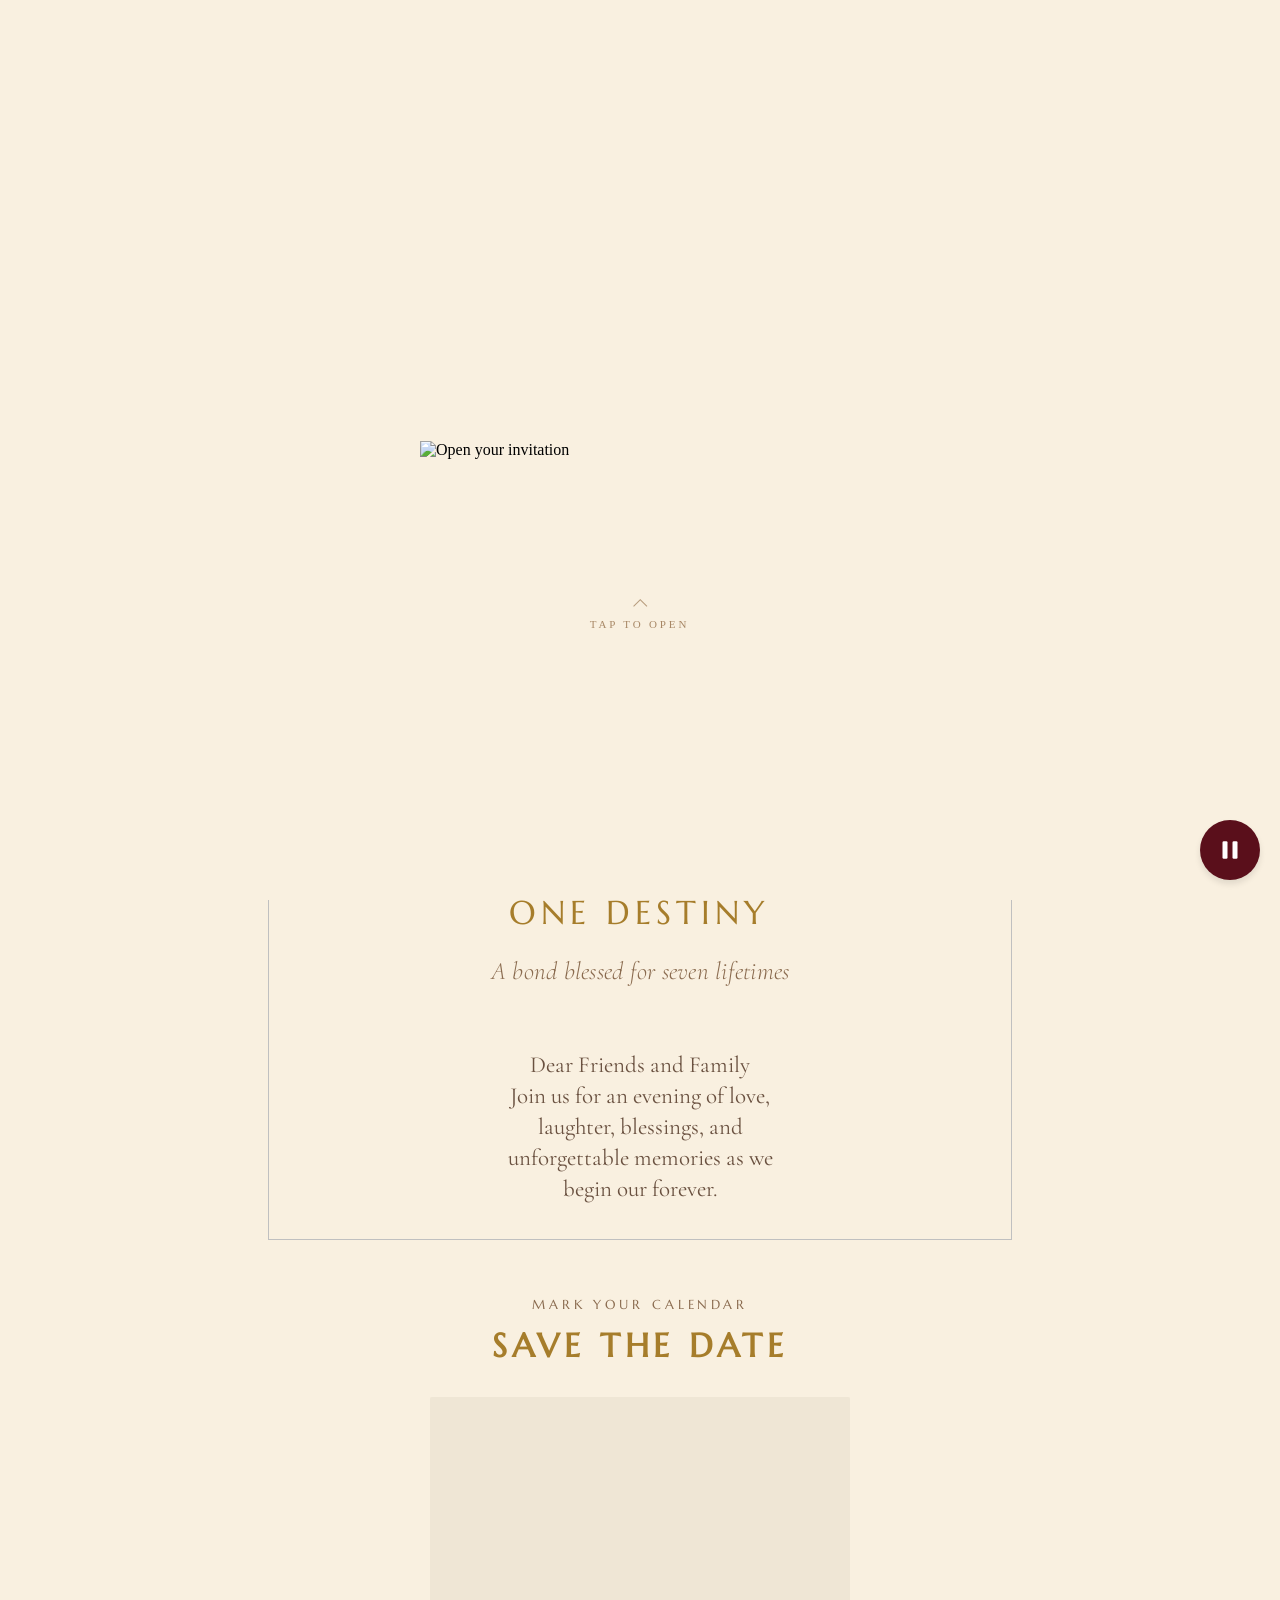
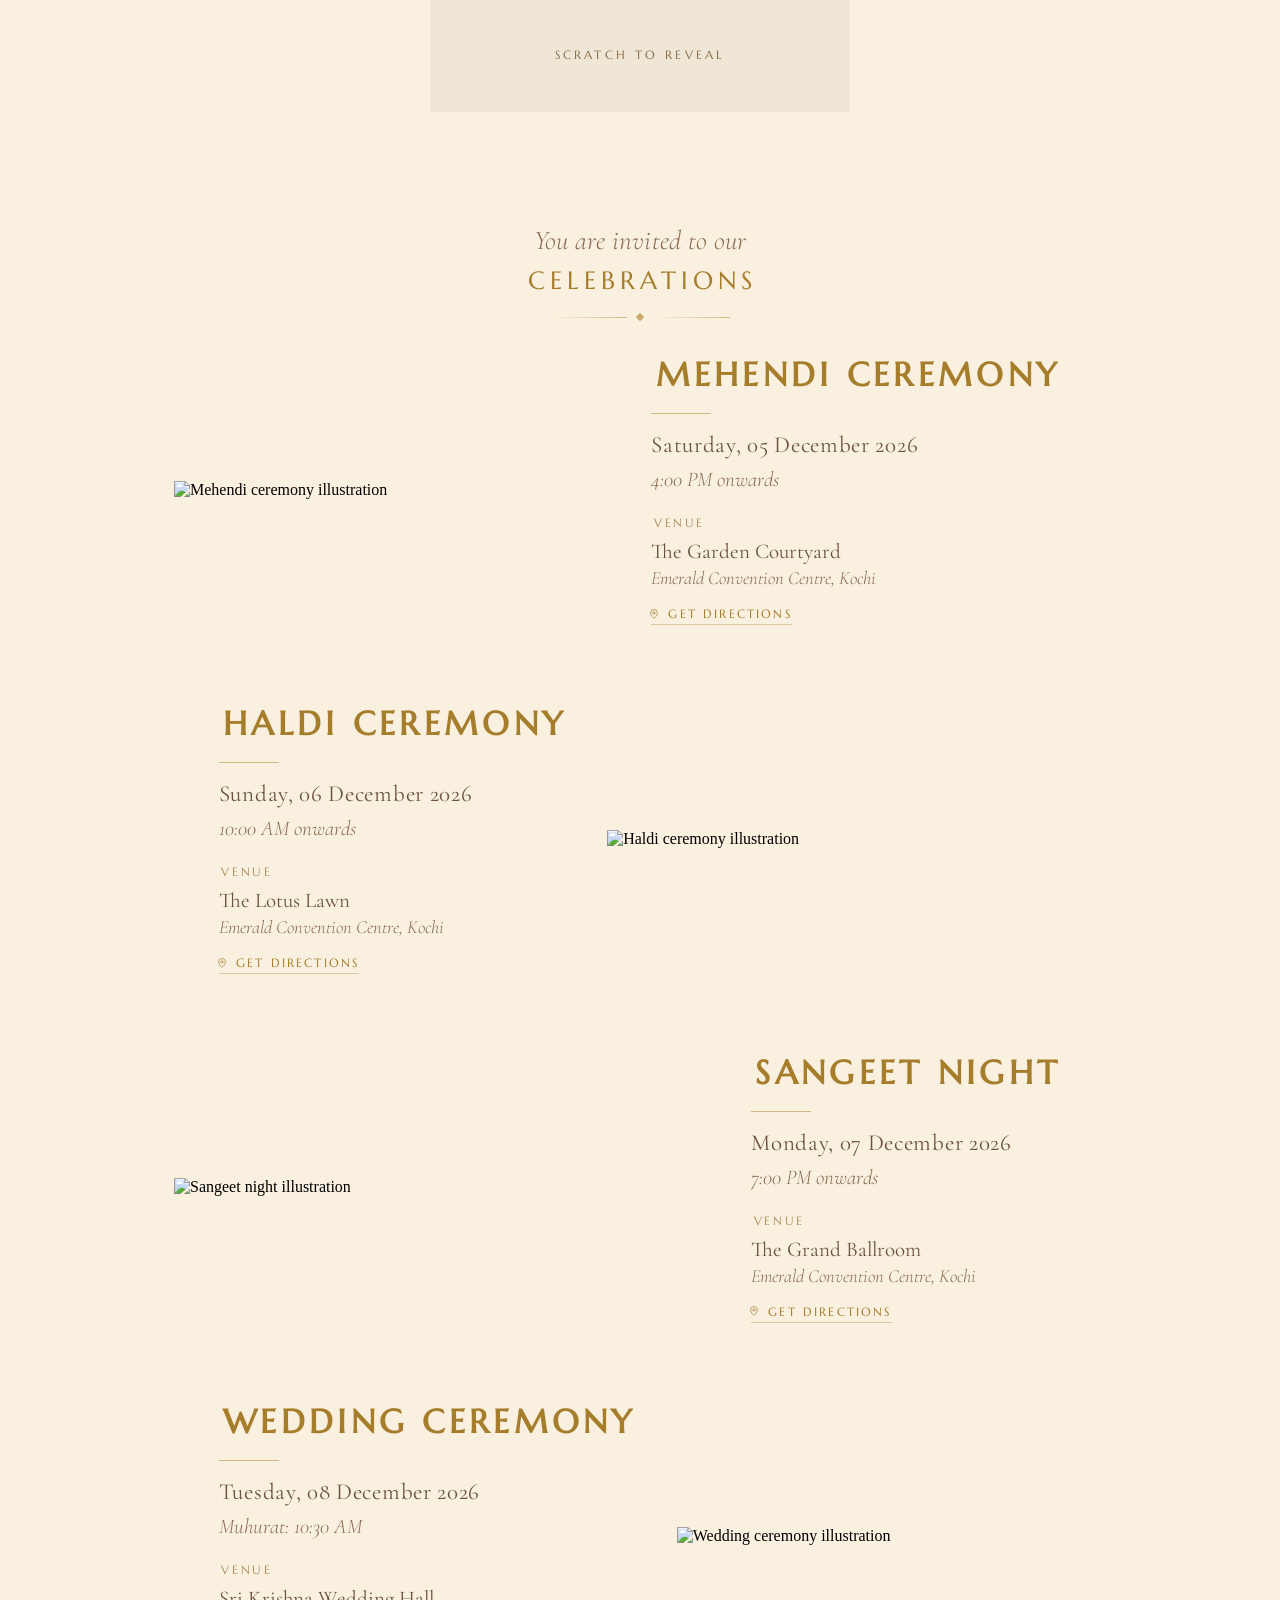
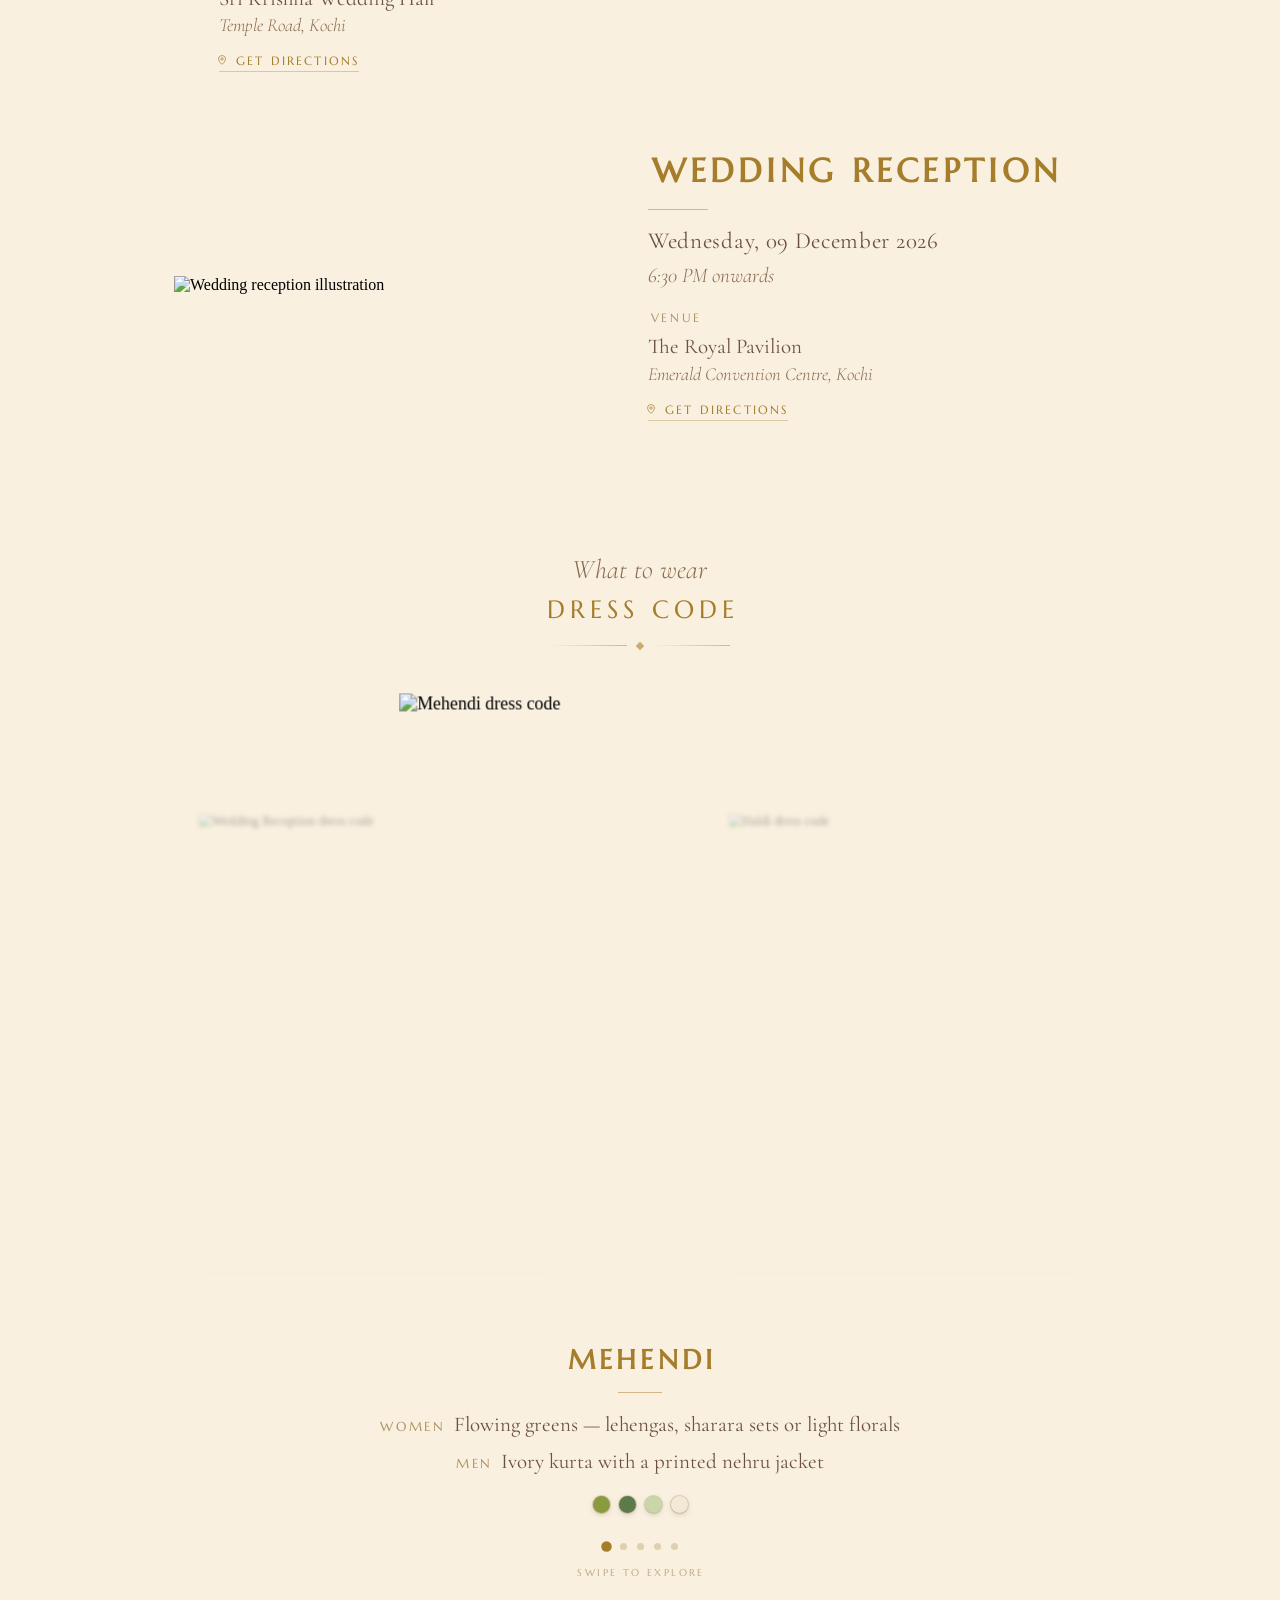
==== commit e2fa8ff9: "Adjust CSS styles for layout and transitions" ====
--- a/public/index.html
+++ b/public/index.html
@@ -2064,7 +2064,7 @@
 
             #ssDress .ss-dc-head {
                 text-align: center;
-                margin: 0 0 clamp(24px, 4vw, 40px);
+                margin: 0 0 clamp(44px, 8vw, 78px);
                 padding: 0 20px;
             }
 
@@ -2120,7 +2120,7 @@
             /* ---- carousel stage ---- */
             #ssDcStage {
                 position: relative;
-                height: clamp(280px, 52vw, 470px);
+                height: clamp(330px, 62vw, 560px);
                 margin: 0 auto;
                 touch-action: pan-y;
                 cursor: grab;
@@ -2130,23 +2130,24 @@
 
             #ssDcStage.ss-dc-grabbing { cursor: grabbing; }
 
+            /* the browser stops panning the page as soon as the gesture reads horizontal */
+            #ssDcStage.ss-dc-lockx { touch-action: none; }
+
             #ssDcStage .ss-dc-card {
                 position: absolute;
                 top: 50%;
                 left: 50%;
-                width: clamp(190px, 34vw, 330px);
+                width: clamp(240px, 46vw, 430px);
                 height: 100%;
-                margin-left: calc(clamp(190px, 34vw, 330px) / -2);
+                margin-left: calc(clamp(240px, 46vw, 430px) / -2);
                 display: flex;
                 align-items: center;
                 justify-content: center;
                 will-change: transform, opacity, filter;
-                transition: transform 0.68s cubic-bezier(0.22,0.61,0.36,1),
-                            opacity 0.68s ease,
-                            filter 0.68s ease;
-            }
-
-            #ssDcStage.ss-dc-drag .ss-dc-card { transition: none; }
+                /* every frame is driven by script, so movement, scale, opacity,
+                   blur and the pop arc always share one clock */
+                transition: none;
+            }
 
             #ssDcStage .ss-dc-card img {
                 display: block;
@@ -2158,18 +2159,15 @@
                 -webkit-user-drag: none;
             }
 
-            /* soft overlay that lifts off the centred card */
+            /* soft overlay that lifts off the centred card — synced via --veil */
             #ssDcStage .ss-dc-card::after {
                 content: '';
                 position: absolute;
                 inset: 0;
                 background: rgba(249,240,224,0.42);
-                opacity: 1;
-                transition: opacity 0.68s ease;
+                opacity: var(--veil, 1);
                 pointer-events: none;
             }
-
-            #ssDcStage .ss-dc-card.is-centre::after { opacity: 0; }
 
             #ssDcStage .ss-dc-card.is-centre {
                 z-index: 3;
@@ -2179,19 +2177,10 @@
             #ssDcStage .ss-dc-card.is-side { z-index: 2; }
             #ssDcStage .ss-dc-card.is-hidden { z-index: 1; opacity: 0; pointer-events: none; }
 
-            /* the pop-up as a card lands in the centre */
-            #ssDcStage .ss-dc-card.is-pop { animation: ssDcPop 0.72s cubic-bezier(0.34,1.3,0.64,1); }
-
-            @keyframes ssDcPop {
-                0%   { transform: translate(0, -46%) scale(0.96); }
-                55%  { transform: translate(0, -52%) scale(1.03); }
-                100% { transform: translate(0, -50%) scale(1); }
-            }
-
             /* ---- details under the stage ---- */
             #ssDcInfo {
                 max-width: 620px;
-                margin: clamp(14px, 2.6vw, 26px) auto 0;
+                margin: clamp(32px, 6vw, 56px) auto 0;
                 padding: 0 24px;
                 text-align: center;
                 transition: opacity 0.42s ease, transform 0.42s ease;
@@ -2300,8 +2289,6 @@
             }
 
             @media (prefers-reduced-motion: reduce) {
-                #ssDcStage .ss-dc-card { transition: opacity 0.25s ease; }
-                #ssDcStage .ss-dc-card.is-pop { animation: none; }
                 #ssDcInfo { transition: opacity 0.2s ease; }
             }
         </style>
@@ -2369,7 +2356,6 @@
                 var N = EVENTS.length;
                 var current = 0;          /* Mehendi centred first */
                 var cards = [];
-                var busy = null;
 
                 /* ---------- build ---------- */
                 EVENTS.forEach(function(ev, i) {
@@ -2403,38 +2389,73 @@
                 }
 
                 function step() {
-                    return Math.min(stage.getBoundingClientRect().width * 0.30, 250);
+                    return Math.min(stage.getBoundingClientRect().width * 0.27, 265);
                 }
 
-                /* ---------- render ---------- */
-                function layout(drag) {
+                var reduceMotion = window.matchMedia && window.matchMedia('(prefers-reduced-motion: reduce)').matches;
+
+                /* ---------- render: everything derives from one value, so it can't desync ---------- */
+                function layoutU(shift) {
                     var s = step();
-                    drag = drag || 0;
-                    var shift = drag / s;   /* in card-units, live during a drag */
 
                     cards.forEach(function(c, i) {
-                        var rel = offset(i) - shift;
+                        var rel = offset(i) + shift;   /* cards move WITH the finger */
                         var a = Math.abs(rel);
-                        var scale = Math.max(0.62, 1 - a * 0.20);
-                        var y = -50 + a * 5;                       /* side cards sit lower */
+                        var scale = Math.max(0.58, 1.12 - a * 0.30);   /* centre enlarged to 1.12 */
+                        var y = -50 + Math.min(a, 1.6) * 6.5;          /* pops down as it leaves */
                         var op = a > 1.85 ? 0 : Math.max(0, 1 - a * 0.42);
-                        var blur = Math.min(3.4, a * 2.6);
-
-                        c.style.transform = 'translate(' + (rel * s) + 'px, ' + y + '%) scale(' + scale + ')';
-                        c.style.opacity = op;
-                        c.style.filter = a < 0.08 ? 'none' : 'blur(' + blur.toFixed(2) + 'px)';
-
-                        var centred = Math.round(offset(i)) === 0 && !drag;
-                        c.classList.toggle('is-centre', Math.abs(rel) < 0.5);
-                        c.classList.toggle('is-side', Math.abs(rel) >= 0.5 && Math.abs(rel) < 1.85);
-                        c.classList.toggle('is-hidden', Math.abs(rel) >= 1.85);
-                        c.setAttribute('aria-hidden', centred ? 'false' : 'true');
+                        var blur = Math.min(3.4, Math.max(0, a - 0.06) * 2.8);
+
+                        c.style.transform = 'translate3d(' + (rel * s).toFixed(2) + 'px, ' + y.toFixed(2) + '%, 0) scale(' + scale.toFixed(4) + ')';
+                        c.style.opacity = op.toFixed(3);
+                        c.style.filter = blur < 0.12 ? 'none' : 'blur(' + blur.toFixed(2) + 'px)';
+                        c.style.setProperty('--veil', Math.min(1, a * 1.15).toFixed(3));
+                        c.style.zIndex = String(10 - Math.round(a * 3));
+
+                        c.classList.toggle('is-centre', a < 0.5);
+                        c.classList.toggle('is-side', a >= 0.5 && a < 1.85);
+                        c.classList.toggle('is-hidden', a >= 1.85);
+                        c.setAttribute('aria-hidden', (Math.round(offset(i)) === 0 && Math.abs(shift) < 0.02) ? 'false' : 'true');
                     });
 
                     Array.prototype.forEach.call(dots.children, function(d, i) {
                         d.classList.toggle('is-on', i === current);
                         d.setAttribute('aria-selected', i === current ? 'true' : 'false');
                     });
+                }
+
+                function layout(dragPx) {
+                    layoutU((dragPx || 0) / step());
+                }
+
+                /* ---------- the glide: eased shift -> 0 with a soft overshoot ----------
+                   The overshoot carries every property past centre and back together:
+                   the incoming card swells slightly beyond full size (pop UP) at the
+                   exact moment the outgoing card dips below its resting side scale
+                   (pop DOWN), then both settle. One curve, no separate animations. */
+                var raf = null;
+
+                function easeOutBack(t) {
+                    var k = 1.24;   /* gentle spring, ~4% overshoot */
+                    t = t - 1;
+                    return 1 + (k + 1) * t * t * t + k * t * t;
+                }
+
+                function glide(fromShift) {
+                    if (raf) cancelAnimationFrame(raf);
+                    if (reduceMotion) { layoutU(0); return; }
+                    var dist = Math.abs(fromShift);
+                    var dur = 420 + 240 * Math.min(dist, 1.3);   /* farther = a touch longer */
+                    var t0 = performance.now();
+
+                    function frame(now) {
+                        var t = Math.min(1, (now - t0) / dur);
+                        var e = easeOutBack(t);
+                        layoutU(fromShift * (1 - e));
+                        if (t < 1) raf = requestAnimationFrame(frame);
+                        else { raf = null; layoutU(0); }
+                    }
+                    raf = requestAnimationFrame(frame);
                 }
 
                 function paintInfo() {
@@ -2451,46 +2472,50 @@
                         '</div>';
                 }
 
-                function settle() {
-                    var centre = cards[current];
-                    centre.classList.remove('is-pop');
-                    void centre.offsetWidth;
-                    centre.classList.add('is-pop');
-                    clearTimeout(busy);
-                    busy = setTimeout(function() { centre.classList.remove('is-pop'); }, 780);
-                }
-
-                function commit() {
+                function swapInfo() {
                     info.classList.add('is-out');
                     setTimeout(function() {
                         paintInfo();
                         info.classList.remove('is-out');
-                    }, 300);
-                    layout();
-                    settle();
+                    }, 260);
                 }
 
-                /* circular — current always wraps, so there is no end to hit */
-                function go(dir) {
+                /* circular — current always wraps, so there is no end to hit.
+                   dragPx hands the glide the exact shift the finger left off at,
+                   so release -> settle is one continuous motion. */
+                function go(dir, dragPx) {
+                    var carried = (dragPx || 0) / step();
                     current = (current + dir + N * 8) % N;
-                    commit();
+                    swapInfo();
+                    /* offsets just shrank by dir, so the same on-screen frame is
+                       shift = carried + dir; glide carries it home to zero */
+                    glide(carried + dir);
                 }
 
                 function jump(i) {
                     if (i === current) return;
+                    var d = ((i - current + Math.floor(N / 2) + N * 8) % N) - Math.floor(N / 2);
                     current = i;
-                    commit();
+                    swapInfo();
+                    glide(d);   /* arrive from the side it was on */
                 }
 
                 /* ---------- drag / swipe ---------- */
-                var dragging = false, startX = 0, dx = 0, pid = null;
+                var dragging = false, startX = 0, startY = 0, dx = 0, pid = null;
+                var axis = null;      /* null = undecided, 'x' = ours, 'y' = the page scrolls */
+                var touching = false;
 
                 function down(e) {
                     if (e.button !== undefined && e.button !== 0) return;
+                    if (raf) { cancelAnimationFrame(raf); raf = null; layoutU(0); }
                     dragging = true;
+                    axis = null;
                     dx = 0;
-                    startX = (e.touches ? e.touches[0].clientX : e.clientX);
-                    stage.classList.add('ss-dc-drag', 'ss-dc-grabbing');
+                    var p = e.touches ? e.touches[0] : e;
+                    startX = p.clientX;
+                    startY = p.clientY;
+                    touching = (e.pointerType === 'touch') || !!e.touches;
+                    stage.classList.add('ss-dc-grabbing');
                     if (e.pointerId !== undefined) {
                         pid = e.pointerId;
                         try { stage.setPointerCapture(pid); } catch (err) {}
@@ -2499,26 +2524,58 @@
 
                 function movePtr(e) {
                     if (!dragging) return;
-                    var x = (e.touches ? e.touches[0].clientX : e.clientX);
-                    dx = x - startX;
-                    if (Math.abs(dx) > 6 && e.cancelable) e.preventDefault();
+                    var p = e.touches ? e.touches[0] : e;
+                    var mx = p.clientX - startX;
+                    var my = p.clientY - startY;
+
+                    /* first few pixels decide who owns the gesture */
+                    if (axis === null) {
+                        if (Math.abs(mx) < 8 && Math.abs(my) < 8) return;
+                        if (Math.abs(my) > Math.abs(mx)) {
+                            /* vertical intent — hand the gesture back to the page */
+                            axis = 'y';
+                            release();
+                            layout();
+                            return;
+                        }
+                        axis = 'x';
+                        stage.classList.add('ss-dc-drag', 'ss-dc-lockx');
+                    }
+
+                    if (axis !== 'x') return;
+                    dx = mx;
+                    if (e.cancelable) e.preventDefault();
                     layout(dx);
                 }
 
-                function up() {
-                    if (!dragging) return;
+                function release() {
                     dragging = false;
                     stage.classList.remove('ss-dc-drag', 'ss-dc-grabbing');
                     if (pid !== null) {
                         try { stage.releasePointerCapture(pid); } catch (err) {}
                         pid = null;
                     }
-                    var threshold = Math.min(step() * 0.32, 70);
-                    if (dx <= -threshold) go(1);
-                    else if (dx >= threshold) go(-1);
-                    else layout();
+                    /* give scrolling back once the finger is up */
+                    setTimeout(function() { stage.classList.remove('ss-dc-lockx'); }, 0);
+                }
+
+                function up() {
+                    if (!dragging) return;
+                    var wasX = (axis === 'x');
+                    release();
+                    if (!wasX) { axis = null; dx = 0; return; }
+                    var threshold = Math.min(step() * 0.28, 62);
+                    if (dx <= -threshold) go(1, dx);
+                    else if (dx >= threshold) go(-1, dx);
+                    else glide(dx / step());   /* not far enough — spring back */
+                    axis = null;
                     dx = 0;
                 }
+
+                /* pointermove can't cancel a scroll on its own — this can */
+                stage.addEventListener('touchmove', function(e) {
+                    if (dragging && axis === 'x' && e.cancelable) e.preventDefault();
+                }, { passive: false });
 
                 if (window.PointerEvent) {
                     stage.addEventListener('pointerdown', down);
@@ -2556,8 +2613,18 @@
                 window.addEventListener('resize', function() { layout(); });
 
                 paintInfo();
-                layout();
-                requestAnimationFrame(settle);
+                layoutU(0);
+                /* small entrance: Mehendi rises into place on first view */
+                if (!reduceMotion && 'IntersectionObserver' in window) {
+                    var seen = false;
+                    var io = new IntersectionObserver(function(entries) {
+                        if (seen || !entries[0].isIntersecting) return;
+                        seen = true;
+                        io.disconnect();
+                        glide(0.24);
+                    }, { threshold: 0.35 });
+                    io.observe(stage);
+                }
             })();
         </script>
 
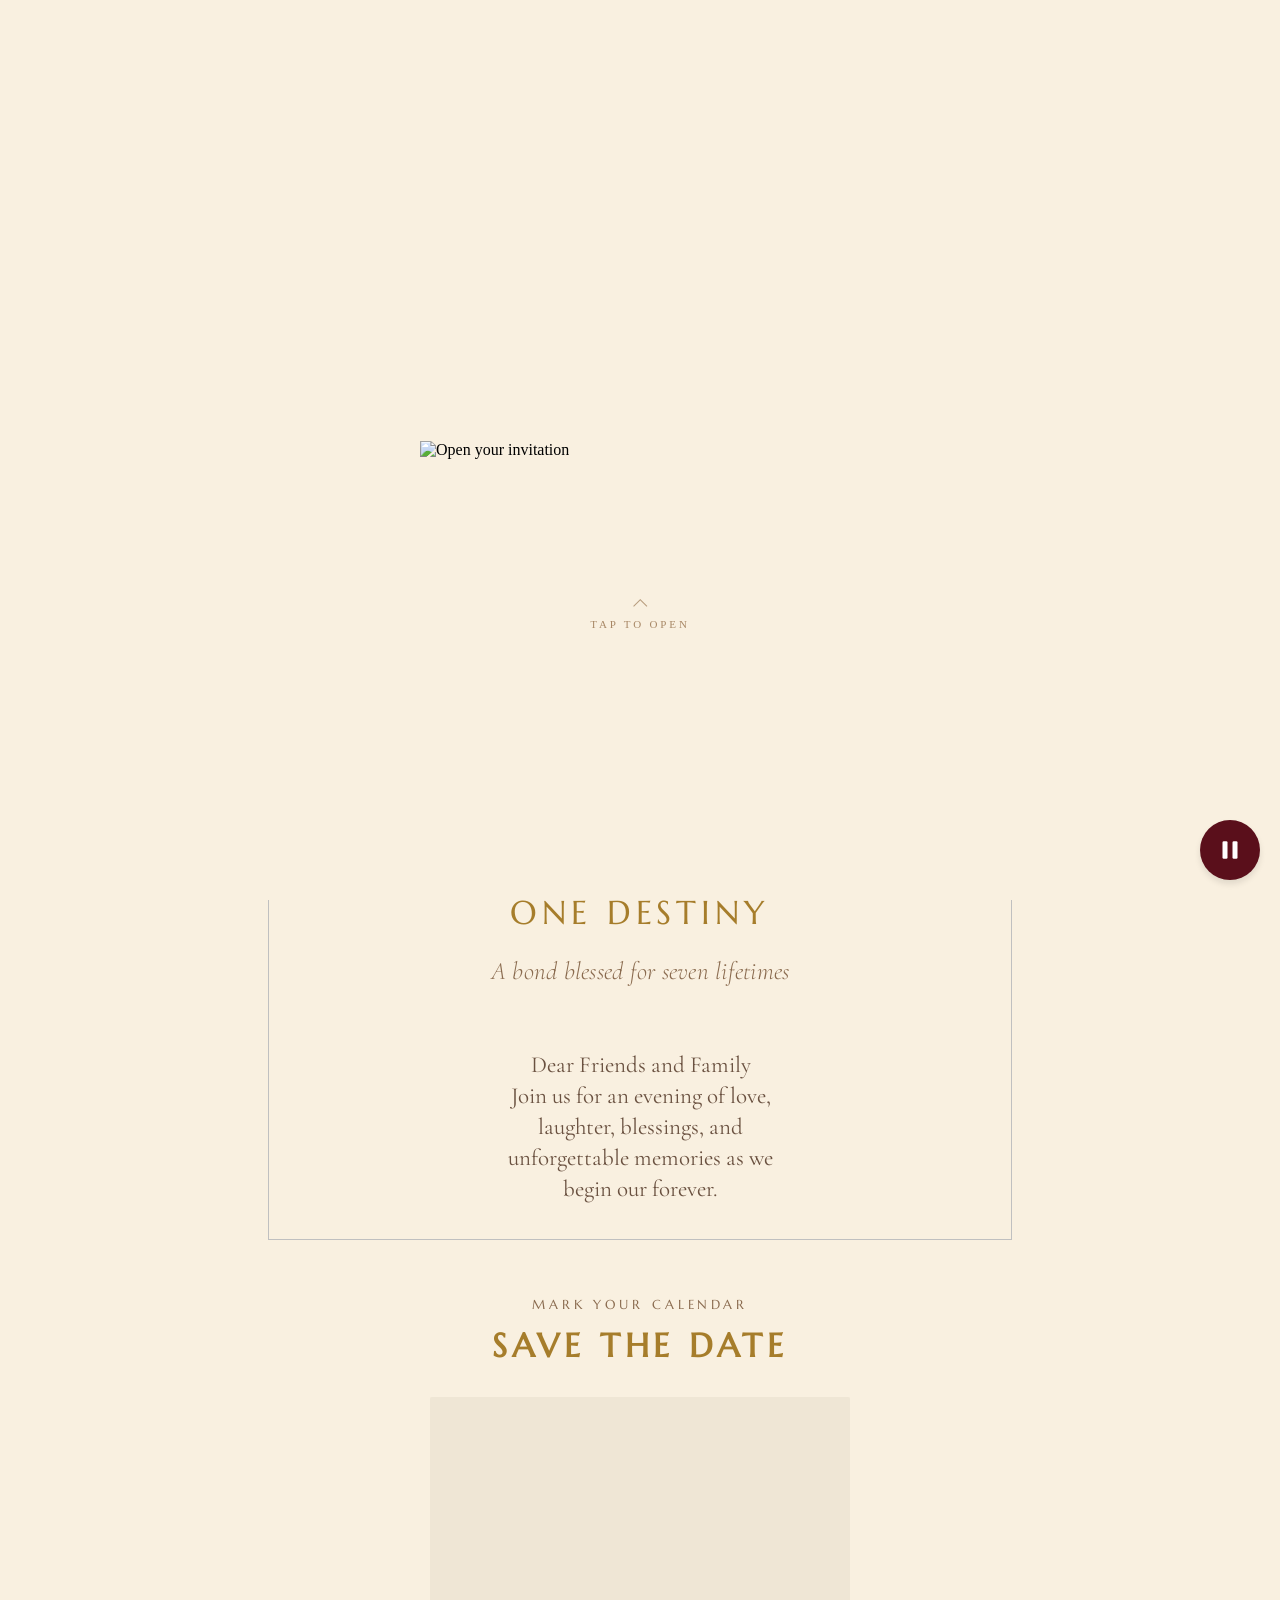
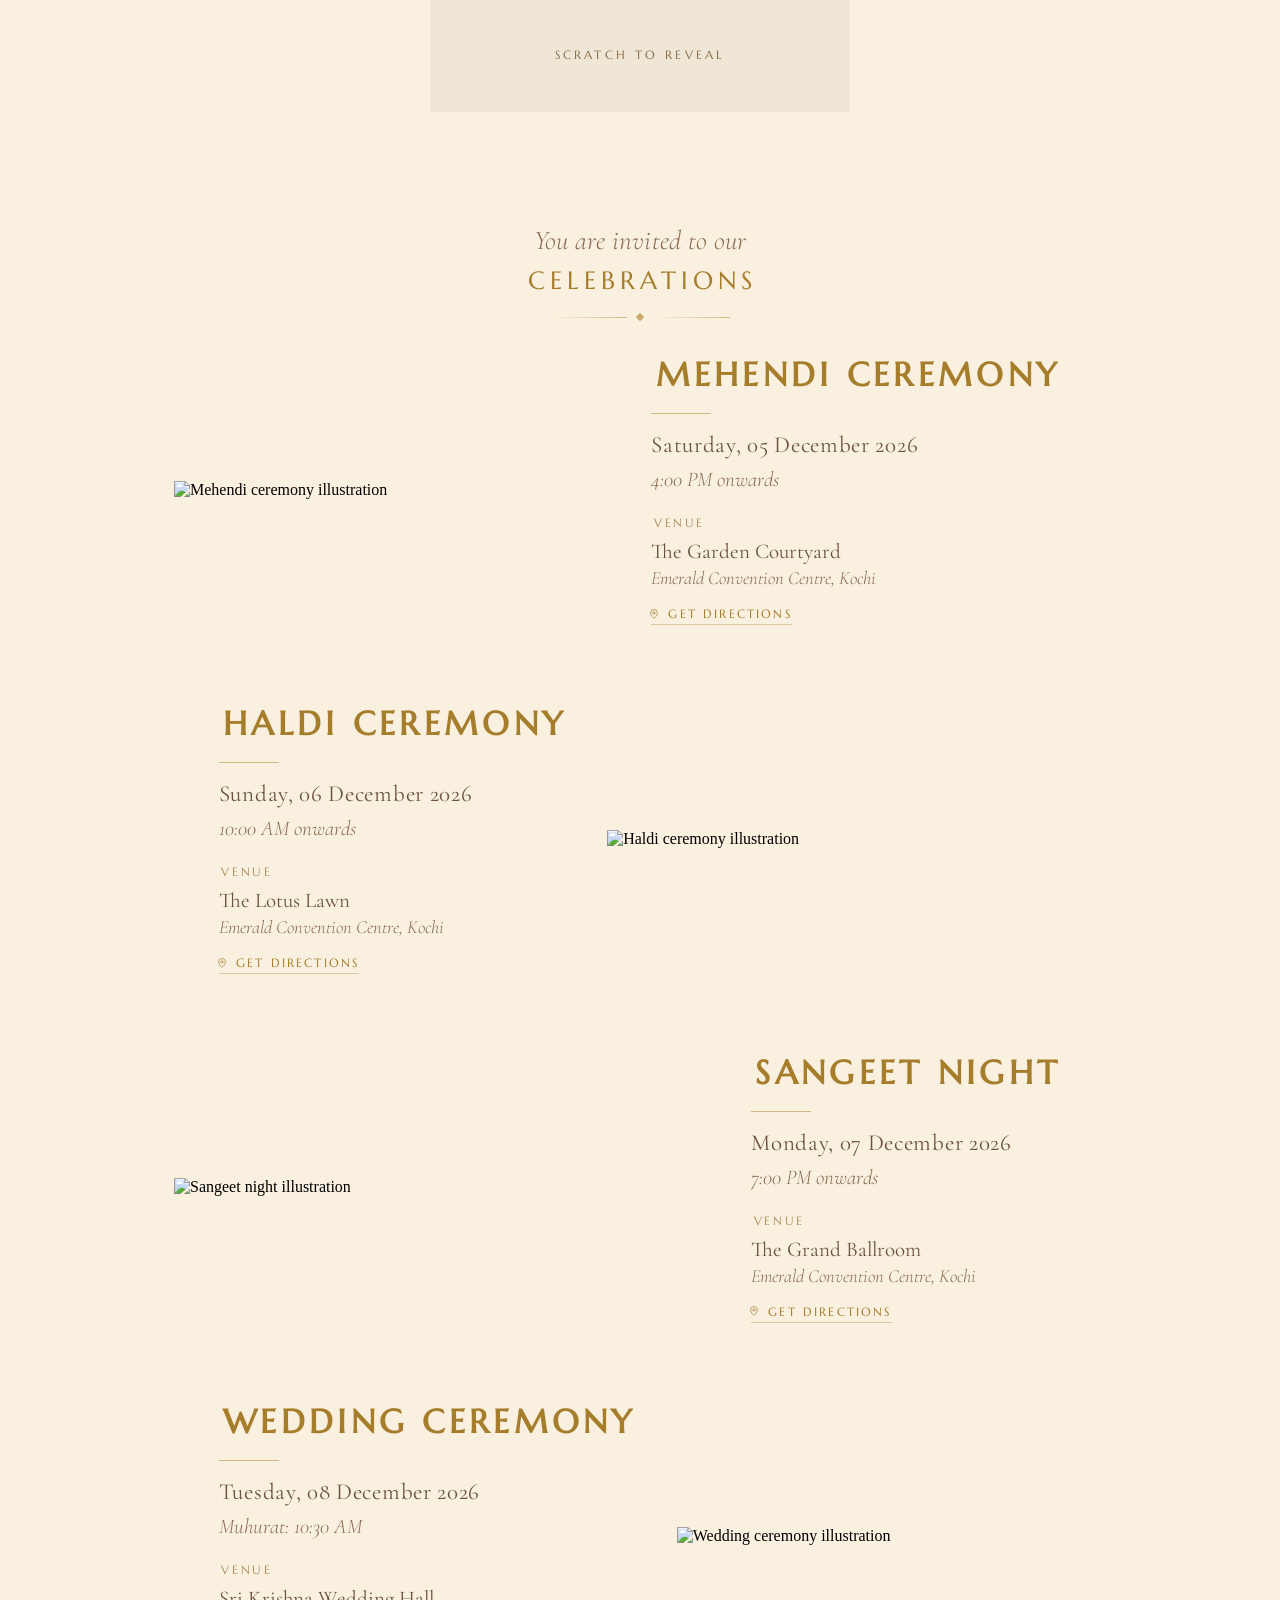
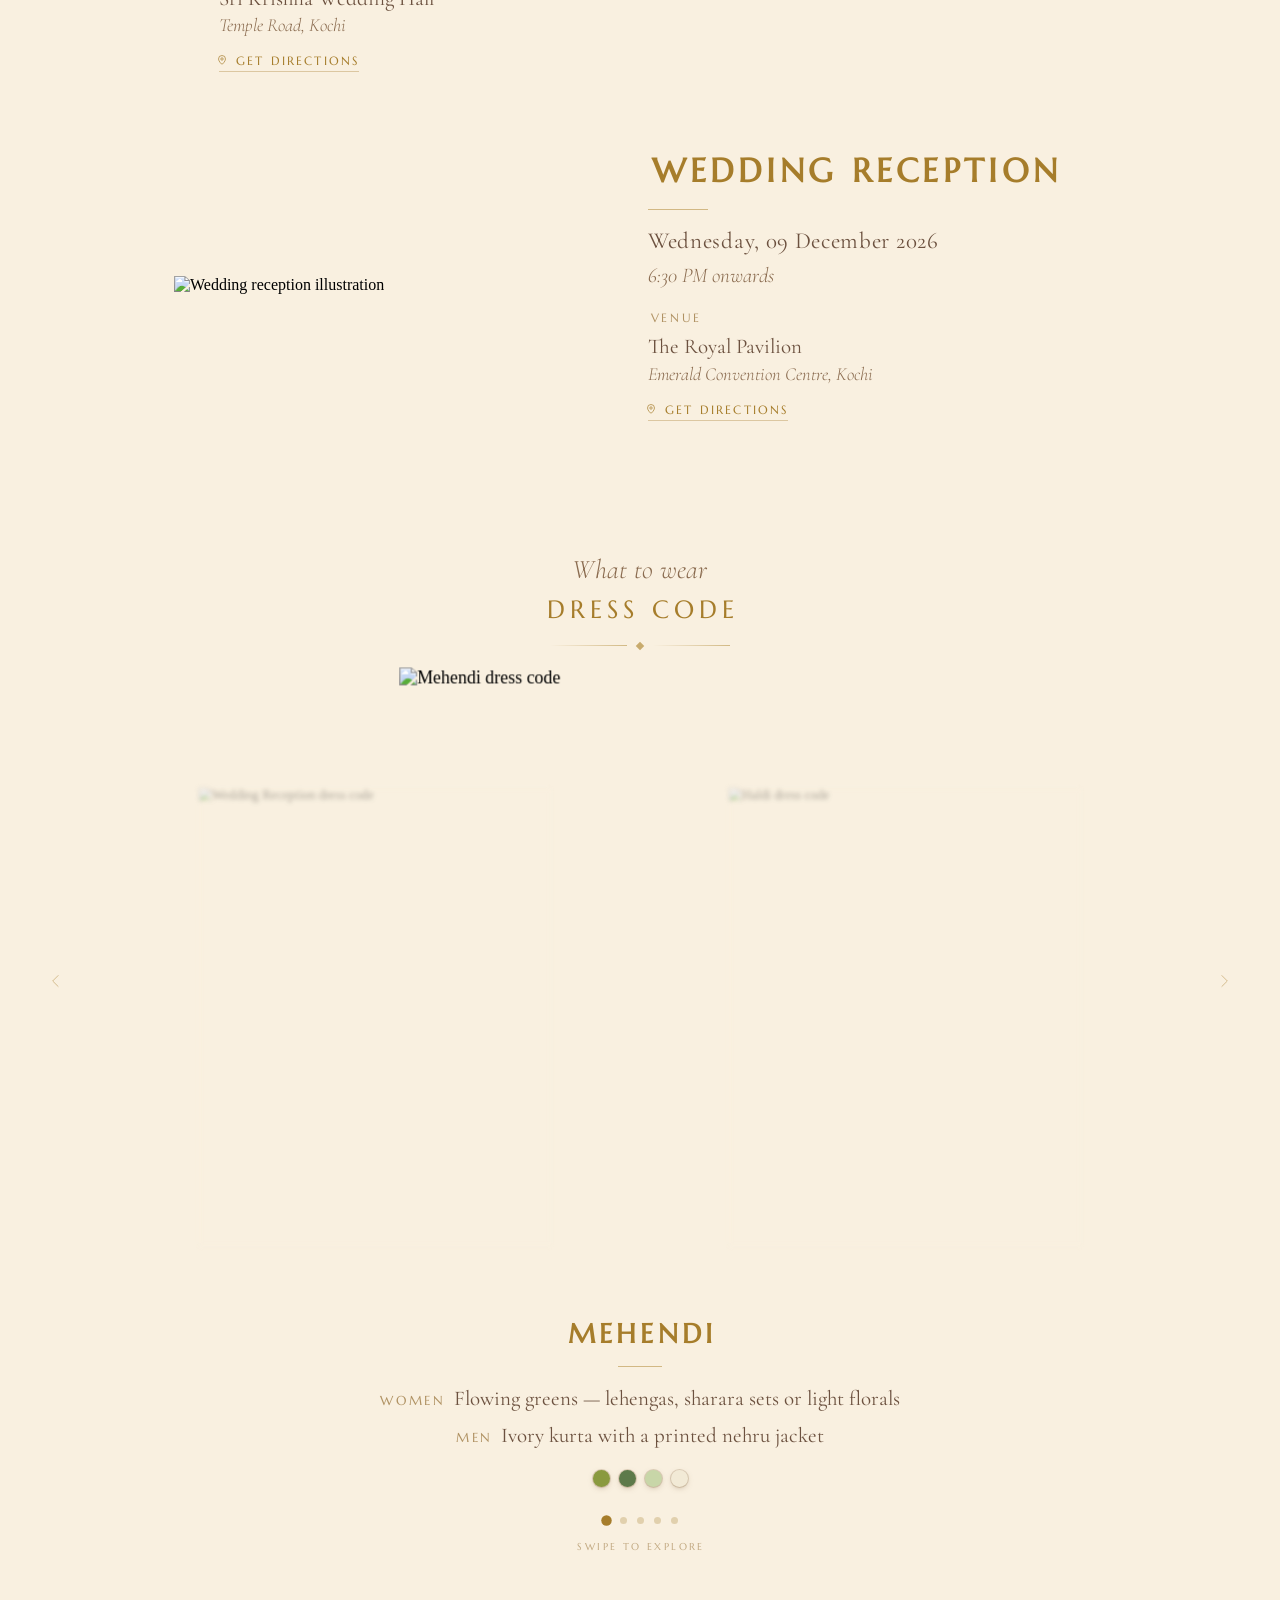
==== commit 95f042ee: "Update index.html" ====
--- a/public/index.html
+++ b/public/index.html
@@ -2064,7 +2064,7 @@
 
             #ssDress .ss-dc-head {
                 text-align: center;
-                margin: 0 0 clamp(44px, 8vw, 78px);
+                margin: 0 0 clamp(30px, 5vw, 52px);
                 padding: 0 20px;
             }
 
@@ -2244,6 +2244,52 @@
                 box-shadow: 0 0 0 1px rgba(122,90,50,0.22), 0 2px 6px -2px rgba(122,90,50,0.5);
             }
 
+            /* ---- navigation arrows: bare chevrons, no chrome ---- */
+            #ssDress .ss-dc-arrow {
+                position: absolute;
+                top: 50%;
+                transform: translateY(-50%);
+                z-index: 12;
+                width: clamp(34px, 5vw, 44px);
+                height: clamp(44px, 6.4vw, 56px);
+                padding: 0;
+                display: flex;
+                align-items: center;
+                justify-content: center;
+                background: none;
+                border: 0;
+                cursor: pointer;
+                opacity: 0.45;
+                transition: opacity 0.35s ease, transform 0.35s ease;
+            }
+
+            #ssDress .ss-dc-arrow:hover,
+            #ssDress .ss-dc-arrow:focus-visible {
+                opacity: 0.95;
+            }
+
+            #ssDress .ss-dc-prev:hover  { transform: translateY(-50%) translateX(-2px); }
+            #ssDress .ss-dc-next:hover  { transform: translateY(-50%) translateX(2px); }
+
+            #ssDress .ss-dc-arrow:active {
+                transform: translateY(-50%) scale(0.92);
+            }
+
+            #ssDress .ss-dc-arrow:focus { outline: none; }
+
+            #ssDress .ss-dc-arrow svg {
+                width: clamp(15px, 2.2vw, 20px);
+                height: auto;
+                stroke: #a67d2b;
+                stroke-width: 1.2;
+                fill: none;
+                stroke-linecap: round;
+                stroke-linejoin: round;
+            }
+
+            #ssDress .ss-dc-prev { left: clamp(10px, 3vw, 34px); }
+            #ssDress .ss-dc-next { right: clamp(10px, 3vw, 34px); }
+
             /* ---- dots ---- */
             #ssDcDots {
                 display: flex;
@@ -2299,7 +2345,14 @@
                 <div class="ss-dc-orn" aria-hidden="true"><i></i><span></span><i></i></div>
             </div>
 
-            <div id="ssDcStage" role="group" aria-label="Dress code by event"></div>
+            <div id="ssDcStage" role="group" aria-label="Dress code by event">
+                <button type="button" class="ss-dc-arrow ss-dc-prev" id="ssDcPrev" aria-label="Previous event">
+                    <svg viewBox="0 0 24 24" aria-hidden="true"><path d="M14.5 5.5 L8 12 L14.5 18.5"/></svg>
+                </button>
+                <button type="button" class="ss-dc-arrow ss-dc-next" id="ssDcNext" aria-label="Next event">
+                    <svg viewBox="0 0 24 24" aria-hidden="true"><path d="M9.5 5.5 L16 12 L9.5 18.5"/></svg>
+                </button>
+            </div>
 
             <div id="ssDcInfo" aria-live="polite"></div>
 
@@ -2577,6 +2630,18 @@
                     if (dragging && axis === 'x' && e.cancelable) e.preventDefault();
                 }, { passive: false });
 
+                var prevBtn = document.getElementById('ssDcPrev');
+                var nextBtn = document.getElementById('ssDcNext');
+                [prevBtn, nextBtn].forEach(function(b) {
+                    if (!b) return;
+                    /* arrows must never begin a drag on the stage beneath them */
+                    ['pointerdown', 'mousedown', 'touchstart'].forEach(function(evt) {
+                        b.addEventListener(evt, function(e) { e.stopPropagation(); }, { passive: true });
+                    });
+                });
+                if (prevBtn) prevBtn.addEventListener('click', function() { go(-1); });
+                if (nextBtn) nextBtn.addEventListener('click', function() { go(1); });
+
                 if (window.PointerEvent) {
                     stage.addEventListener('pointerdown', down);
                     stage.addEventListener('pointermove', movePtr);
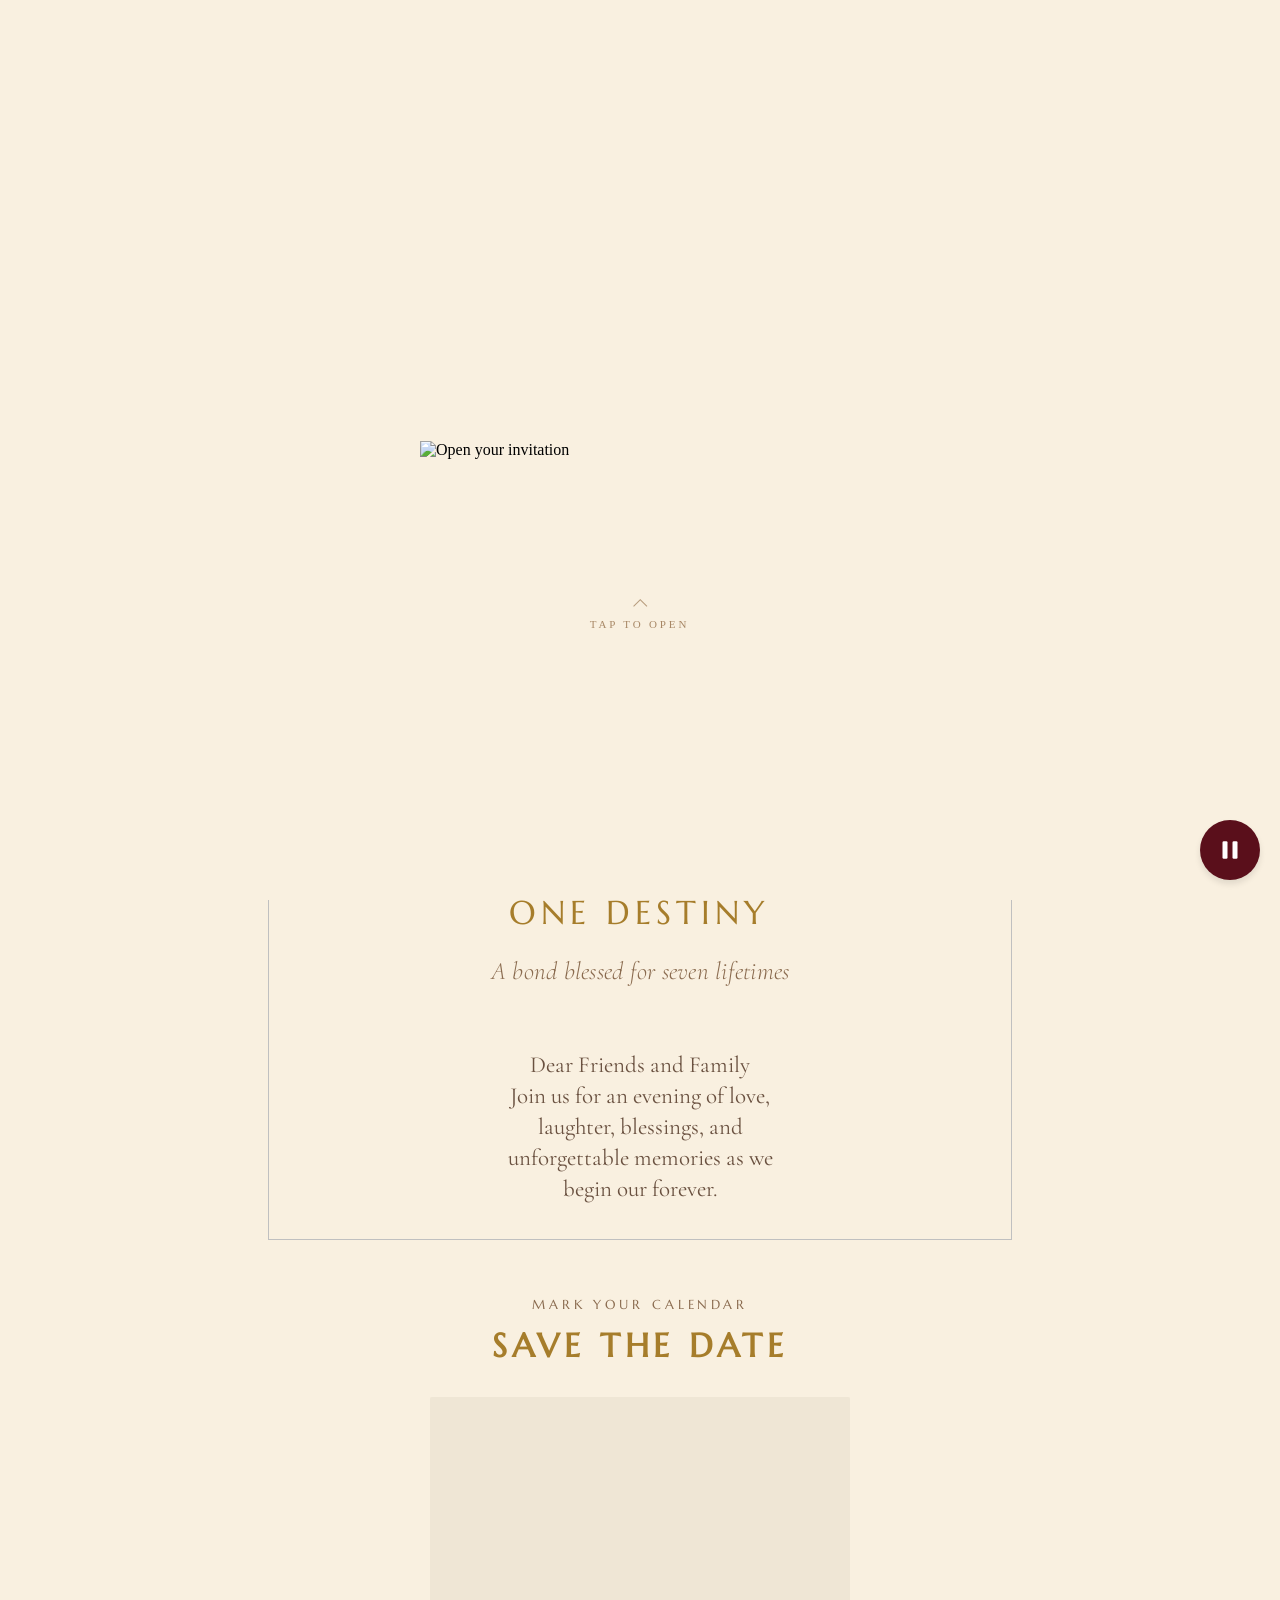
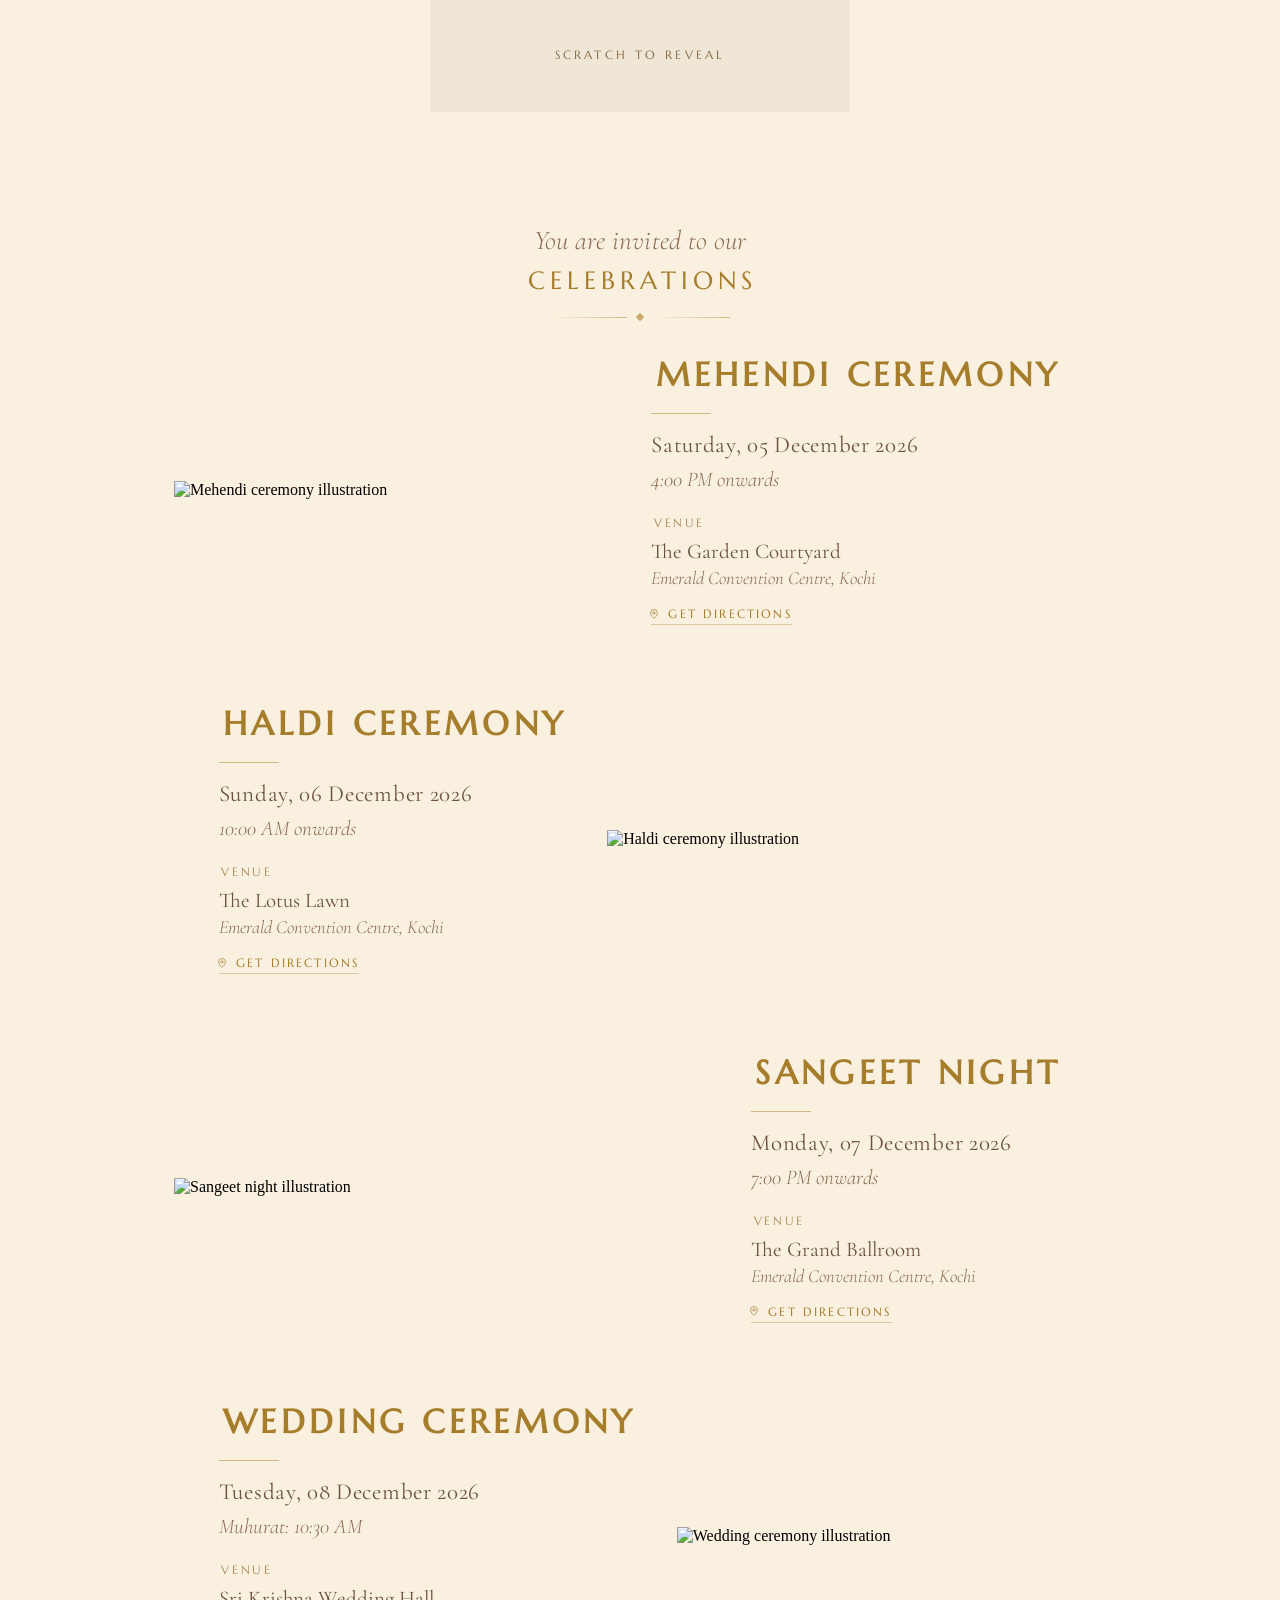
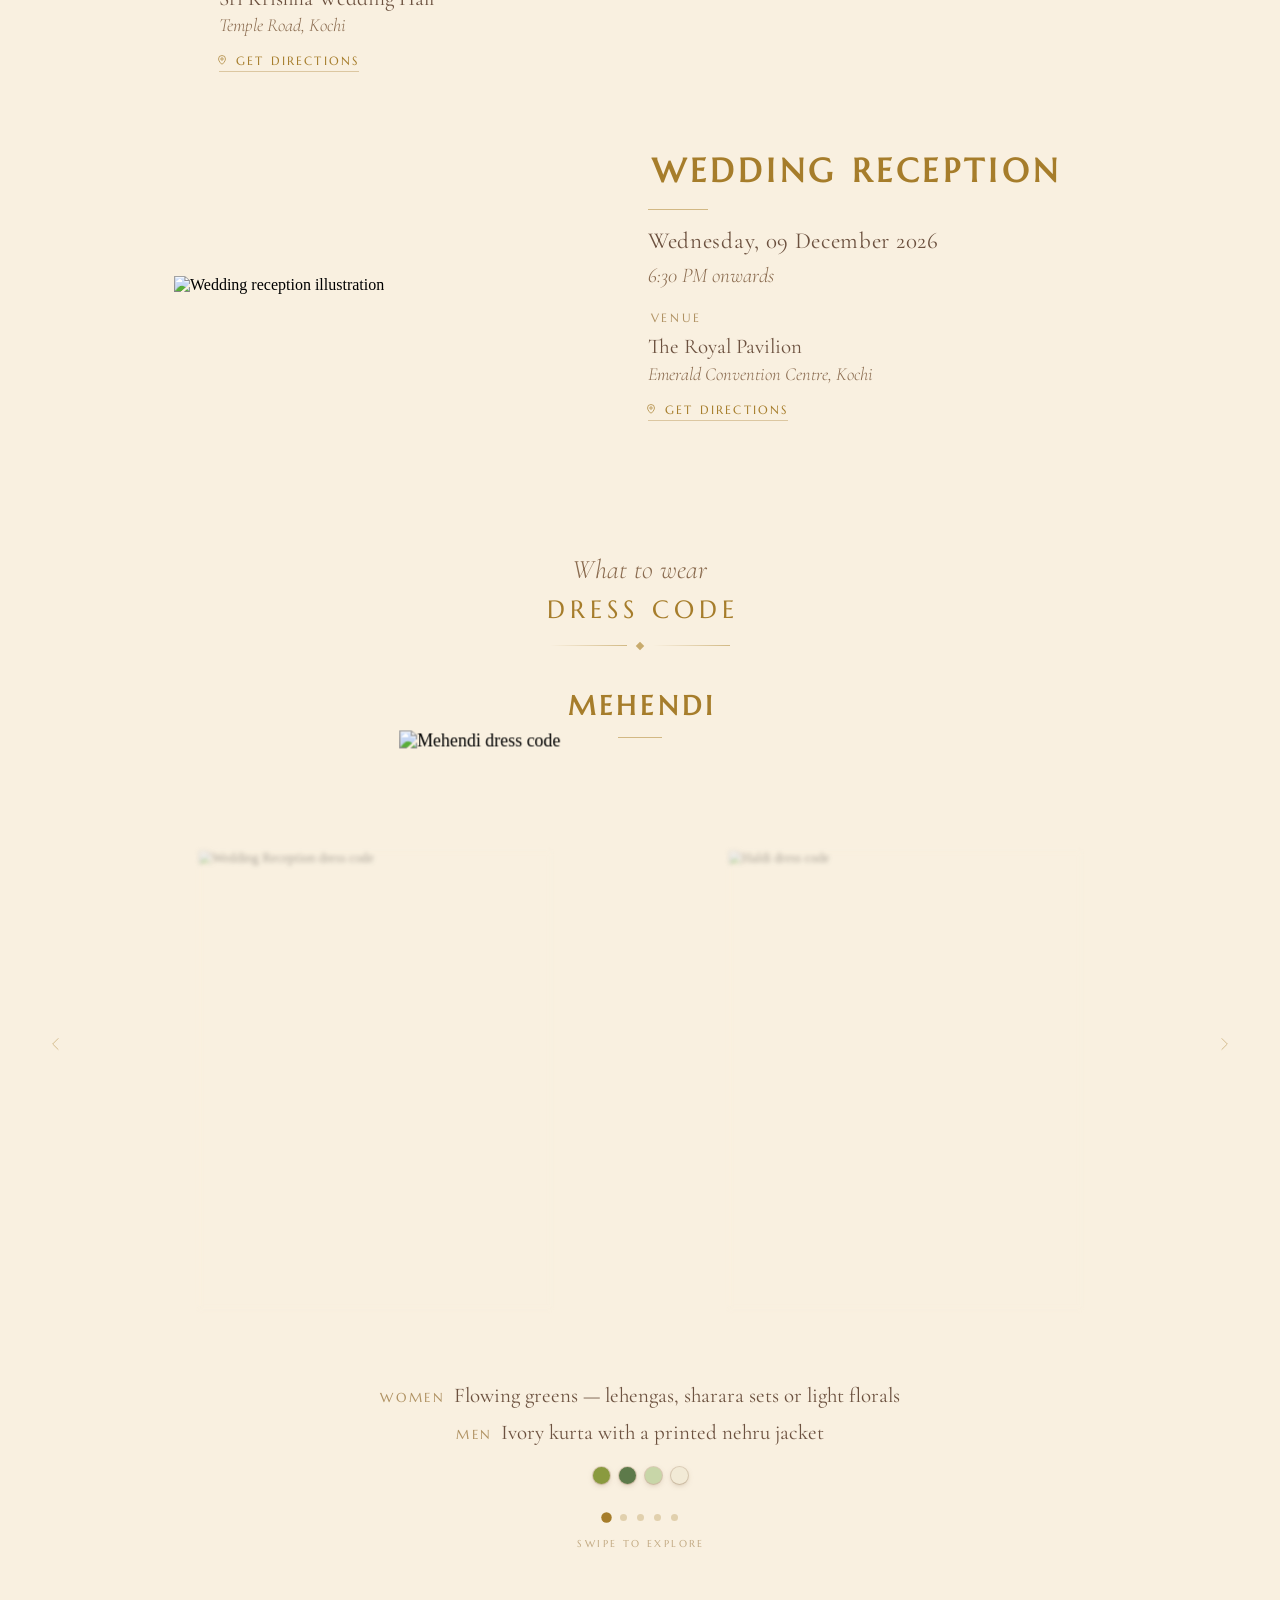
==== commit 0981a25b: "Add event name display and update styles Added a new element for event name display and adjusted sty" ====
--- a/public/index.html
+++ b/public/index.html
@@ -2064,7 +2064,7 @@
 
             #ssDress .ss-dc-head {
                 text-align: center;
-                margin: 0 0 clamp(30px, 5vw, 52px);
+                margin: 0 0 clamp(24px, 4vw, 40px);
                 padding: 0 20px;
             }
 
@@ -2115,6 +2115,38 @@
                 transform: rotate(45deg);
                 background: #c8ab6d;
                 flex: 0 0 auto;
+            }
+
+            /* ---- centred event name, above the illustration ---- */
+            #ssDcName {
+                text-align: center;
+                padding: 0 20px;
+                margin: 0 0 clamp(16px, 2.6vw, 26px);
+                transition: opacity 0.42s ease, transform 0.42s ease;
+            }
+
+            #ssDcName.is-out {
+                opacity: 0;
+                transform: translateY(-8px);
+            }
+
+            #ssDcName .ss-dc-name {
+                font-family: 'Marcellus', Georgia, serif;
+                font-size: clamp(18px, 4.4vw, 27px);
+                letter-spacing: 0.16em;
+                text-indent: 0.16em;
+                text-transform: uppercase;
+                color: #a67d2b;
+                line-height: 1.3;
+                margin: 0;
+            }
+
+            #ssDcName .ss-dc-rule {
+                width: 44px;
+                height: 1px;
+                background: #c8ab6d;
+                opacity: 0.8;
+                margin: 13px auto 0;
             }
 
             /* ---- carousel stage ---- */
@@ -2189,25 +2221,6 @@
             #ssDcInfo.is-out {
                 opacity: 0;
                 transform: translateY(10px);
-            }
-
-            #ssDcInfo .ss-dc-name {
-                font-family: 'Marcellus', Georgia, serif;
-                font-size: clamp(18px, 4.4vw, 27px);
-                letter-spacing: 0.16em;
-                text-indent: 0.16em;
-                text-transform: uppercase;
-                color: #a67d2b;
-                line-height: 1.3;
-                margin: 0;
-            }
-
-            #ssDcInfo .ss-dc-rule {
-                width: 44px;
-                height: 1px;
-                background: #c8ab6d;
-                opacity: 0.8;
-                margin: 14px auto 16px;
             }
 
             #ssDcInfo .ss-dc-line {
@@ -2345,6 +2358,8 @@
                 <div class="ss-dc-orn" aria-hidden="true"><i></i><span></span><i></i></div>
             </div>
 
+            <div id="ssDcName" aria-live="polite"></div>
+
             <div id="ssDcStage" role="group" aria-label="Dress code by event">
                 <button type="button" class="ss-dc-arrow ss-dc-prev" id="ssDcPrev" aria-label="Previous event">
                     <svg viewBox="0 0 24 24" aria-hidden="true"><path d="M14.5 5.5 L8 12 L14.5 18.5"/></svg>
@@ -2354,7 +2369,7 @@
                 </button>
             </div>
 
-            <div id="ssDcInfo" aria-live="polite"></div>
+            <div id="ssDcInfo"></div>
 
             <div id="ssDcDots" role="tablist" aria-label="Choose an event"></div>
 
@@ -2364,6 +2379,7 @@
         <script>
             (function() {
                 var stage = document.getElementById('ssDcStage');
+                var nameEl = document.getElementById('ssDcName');
                 var info  = document.getElementById('ssDcInfo');
                 var dots  = document.getElementById('ssDcDots');
                 if (!stage) return;
@@ -2513,9 +2529,12 @@
 
                 function paintInfo() {
                     var ev = EVENTS[current];
+                    if (nameEl) {
+                        nameEl.innerHTML =
+                            '<h3 class="ss-dc-name">' + ev.name + '</h3>' +
+                            '<div class="ss-dc-rule" aria-hidden="true"></div>';
+                    }
                     info.innerHTML =
-                        '<h3 class="ss-dc-name">' + ev.name + '</h3>' +
-                        '<div class="ss-dc-rule" aria-hidden="true"></div>' +
                         '<p class="ss-dc-line"><b>Women</b>' + ev.women + '</p>' +
                         '<p class="ss-dc-line"><b>Men</b>' + ev.men + '</p>' +
                         '<div class="ss-dc-palette" aria-hidden="true">' +
@@ -2527,9 +2546,11 @@
 
                 function swapInfo() {
                     info.classList.add('is-out');
+                    if (nameEl) nameEl.classList.add('is-out');
                     setTimeout(function() {
                         paintInfo();
                         info.classList.remove('is-out');
+                        if (nameEl) nameEl.classList.remove('is-out');
                     }, 260);
                 }
 
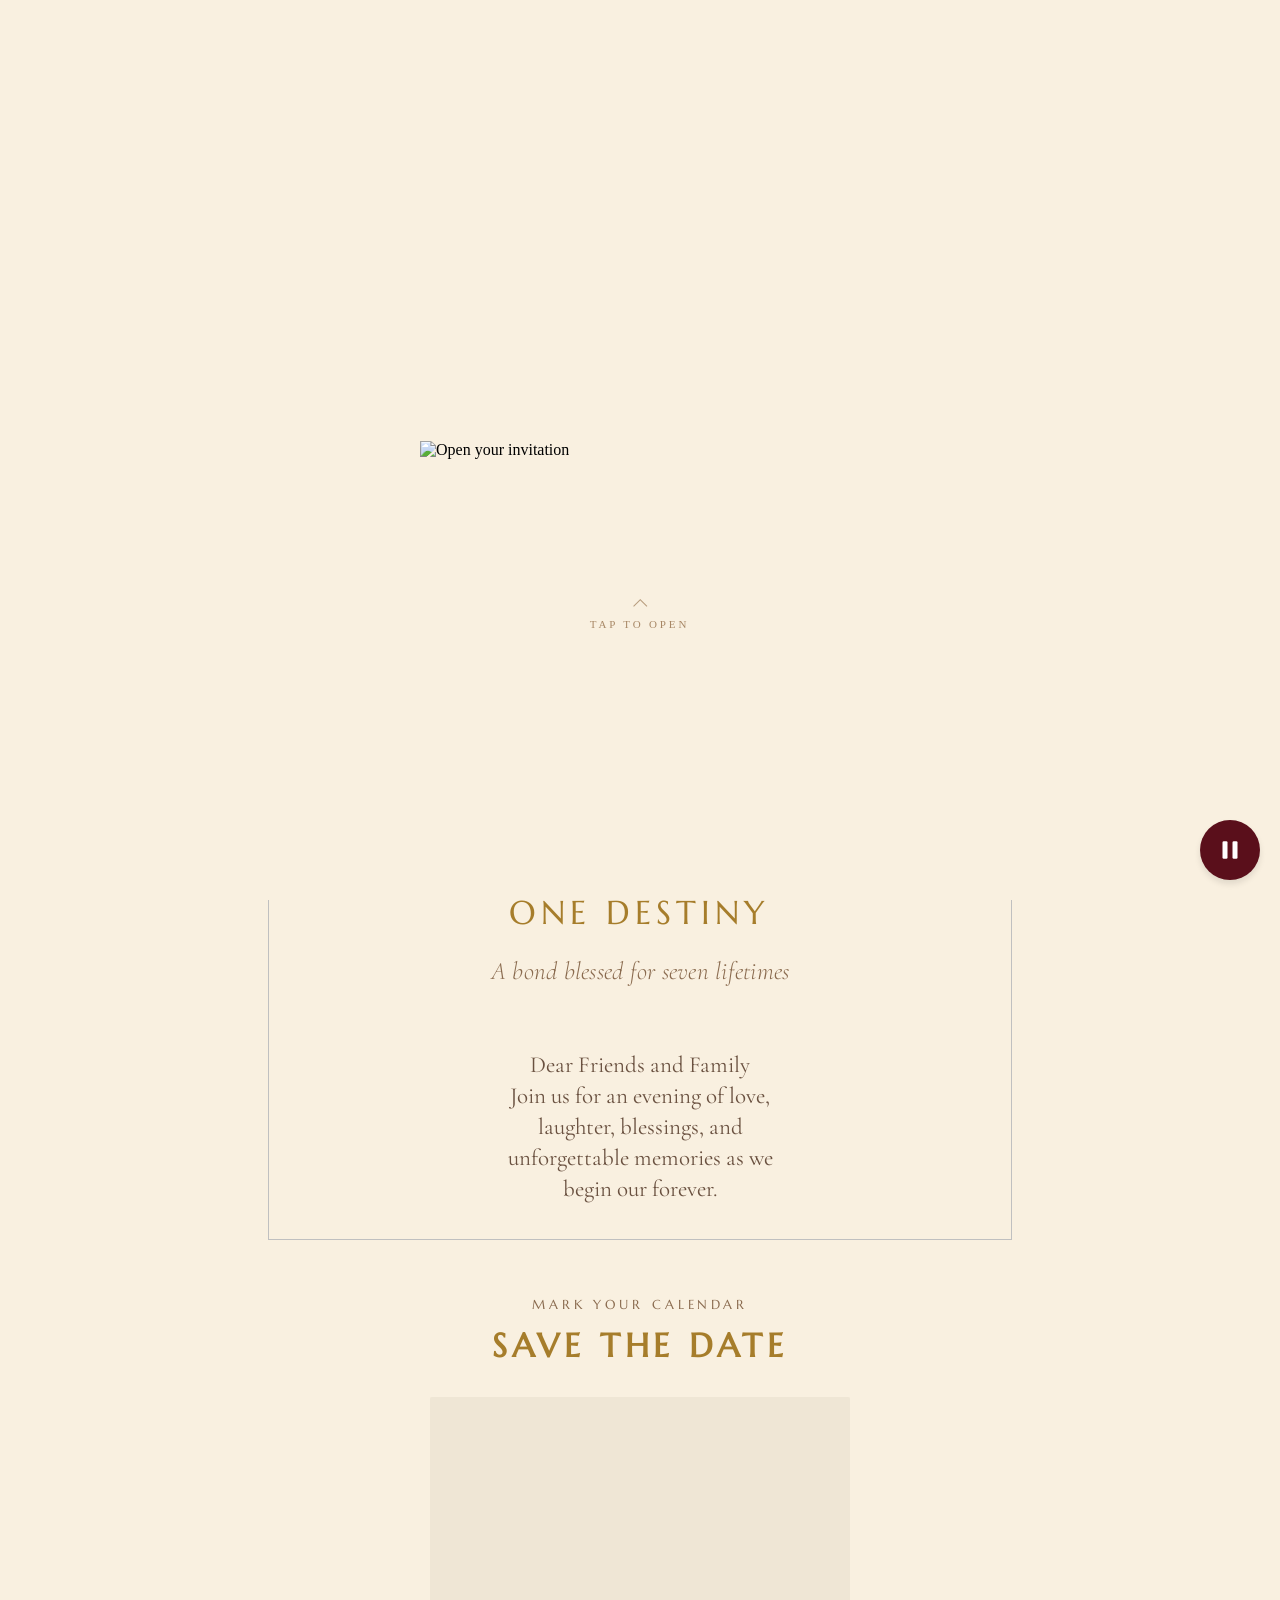
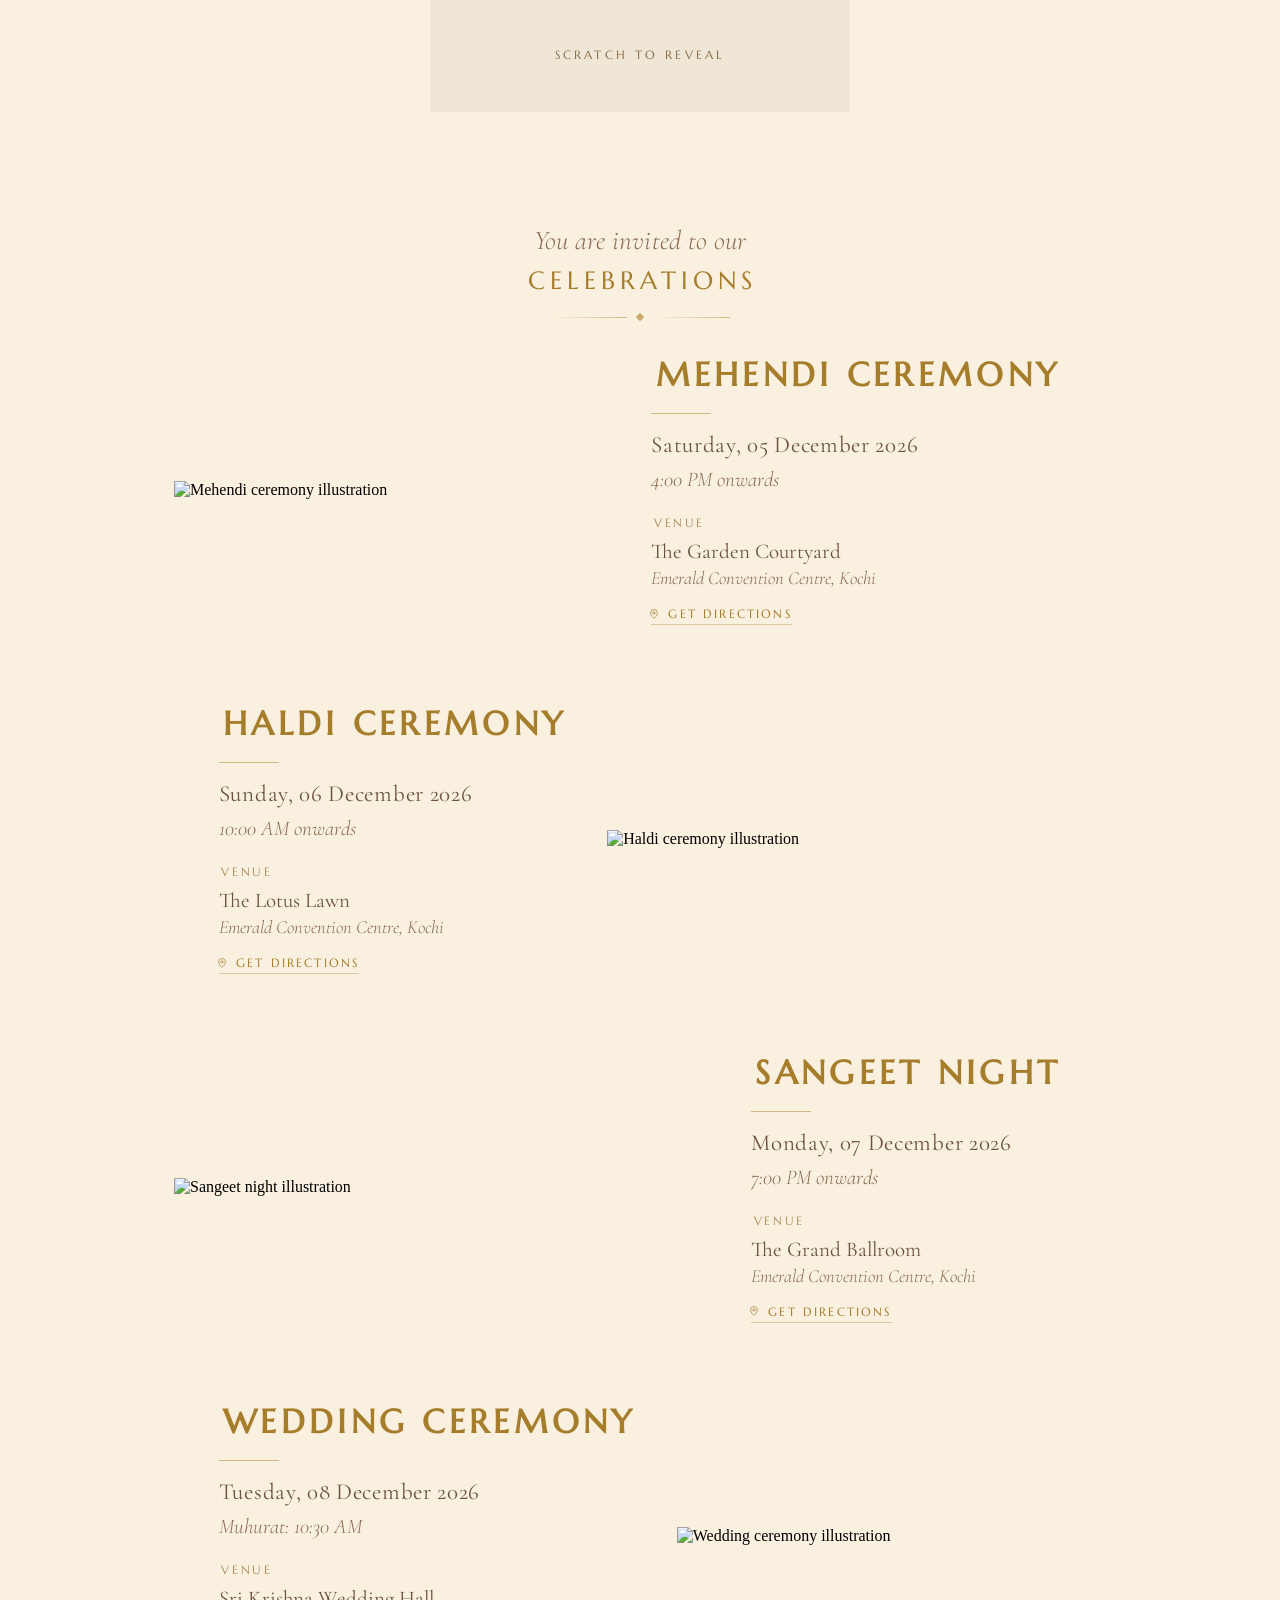
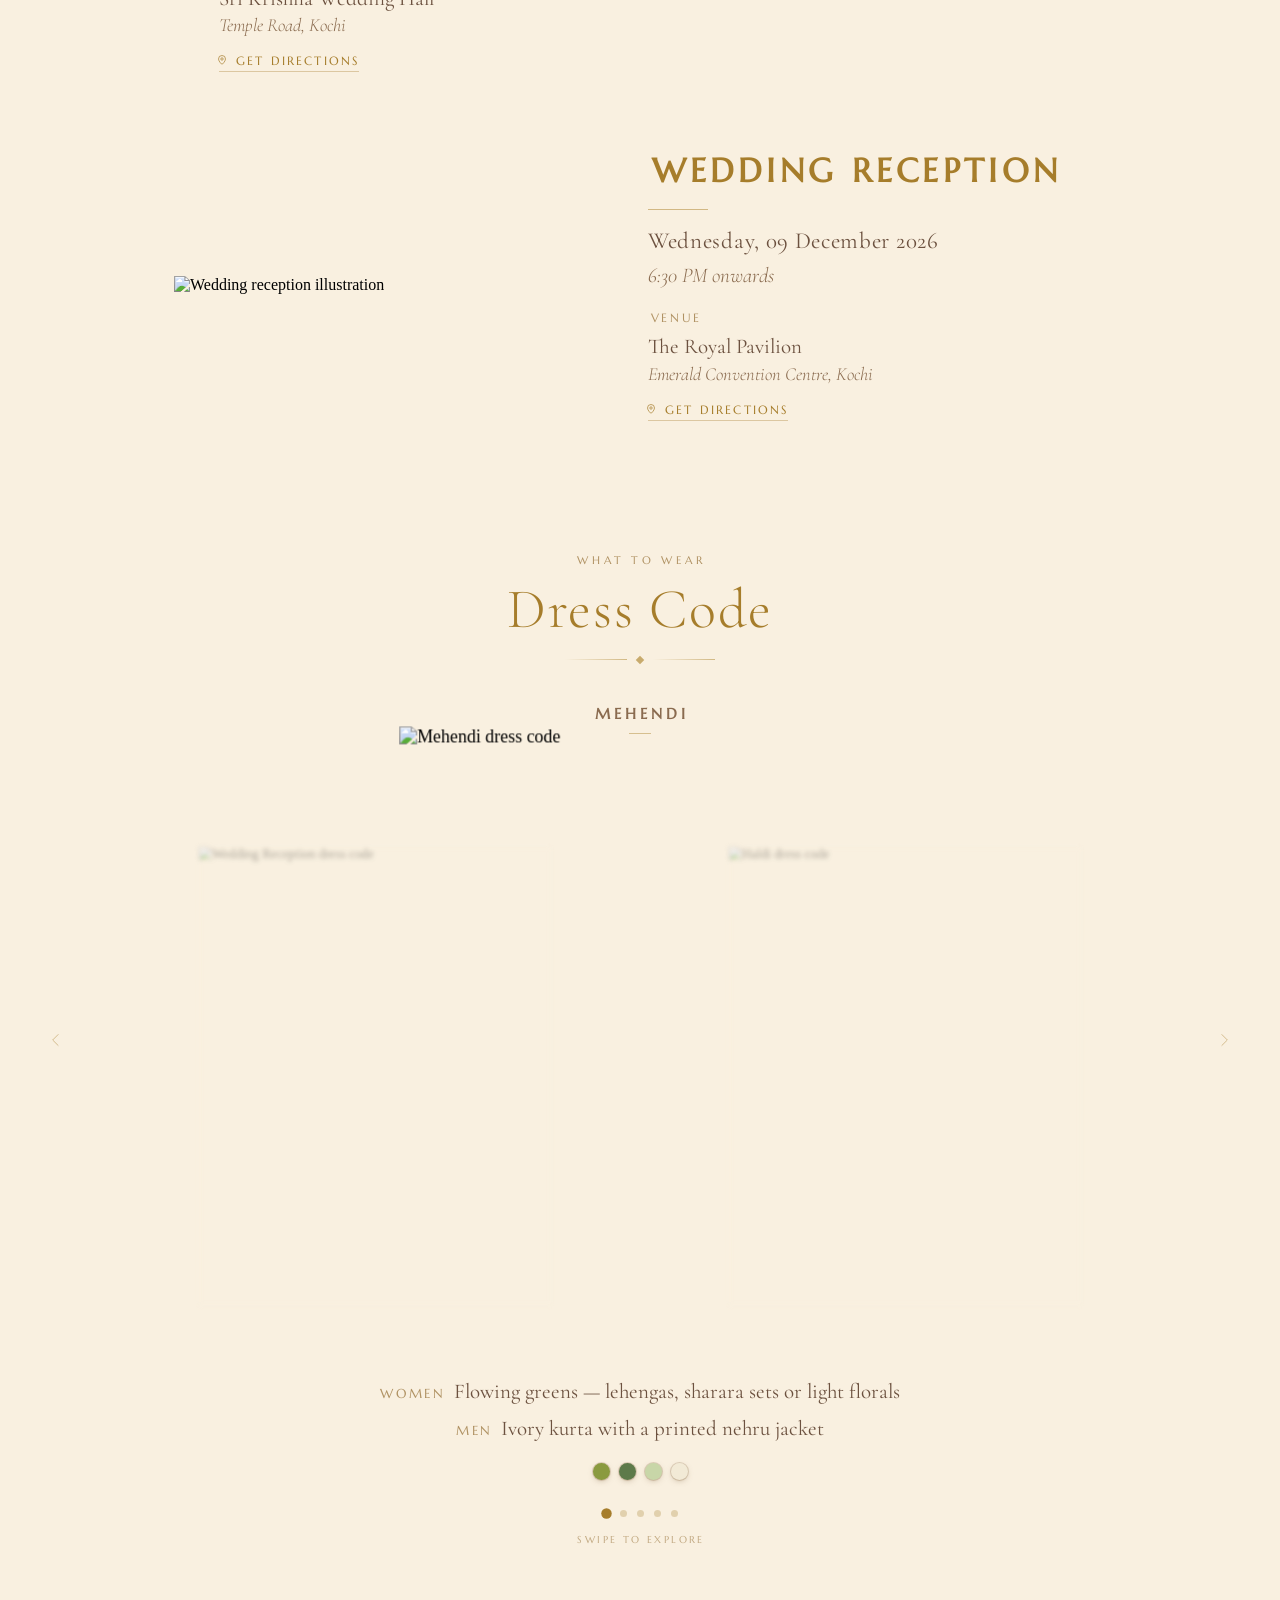
==== commit cd68df72: "Update styles for #ssDress and #ssDcName elements" ====
--- a/public/index.html
+++ b/public/index.html
@@ -2070,22 +2070,23 @@
 
             #ssDress .ss-dc-l1 {
                 display: block;
-                font-family: 'Cormorant Garamond', Georgia, serif;
-                font-style: italic;
-                font-weight: 300;
-                font-size: 27px;
-                letter-spacing: 0.01em;
-                color: #8a6b4f;
-                margin-bottom: 8px;
+                font-family: 'Marcellus', Georgia, serif;
+                font-size: 11px;
+                letter-spacing: 0.34em;
+                text-indent: 0.34em;
+                text-transform: uppercase;
+                color: #b09263;
+                margin-bottom: 14px;
             }
 
             #ssDress .ss-dc-l2 {
                 display: block;
-                font-family: 'Marcellus', Georgia, serif;
-                font-size: 25px;
-                letter-spacing: 0.2em;
-                text-indent: 0.2em;
-                text-transform: uppercase;
+                font-family: 'Cormorant Garamond', Georgia, serif;
+                font-weight: 300;
+                font-size: clamp(38px, 9vw, 56px);
+                letter-spacing: 0.03em;
+                text-transform: none;
+                line-height: 1;
                 color: #a67d2b;
             }
 
@@ -2094,8 +2095,8 @@
                 align-items: center;
                 justify-content: center;
                 gap: 10px;
-                margin: 18px auto 0;
-                max-width: 180px;
+                margin: 20px auto 0;
+                max-width: 150px;
             }
 
             #ssDress .ss-dc-orn i {
@@ -2132,21 +2133,21 @@
 
             #ssDcName .ss-dc-name {
                 font-family: 'Marcellus', Georgia, serif;
-                font-size: clamp(18px, 4.4vw, 27px);
-                letter-spacing: 0.16em;
-                text-indent: 0.16em;
+                font-size: clamp(12px, 2.9vw, 15px);
+                letter-spacing: 0.26em;
+                text-indent: 0.26em;
                 text-transform: uppercase;
-                color: #a67d2b;
-                line-height: 1.3;
+                color: #8a6b4f;
+                line-height: 1.4;
                 margin: 0;
             }
 
             #ssDcName .ss-dc-rule {
-                width: 44px;
+                width: 22px;
                 height: 1px;
                 background: #c8ab6d;
-                opacity: 0.8;
-                margin: 13px auto 0;
+                opacity: 0.7;
+                margin: 9px auto 0;
             }
 
             /* ---- carousel stage ---- */
@@ -2342,8 +2343,7 @@
 
             @media screen and (max-width: 639px) {
                 #ssDress { padding: 50px 0 58px; }
-                #ssDress .ss-dc-l1 { font-size: 21px; margin-bottom: 6px; }
-                #ssDress .ss-dc-l2 { font-size: 18px; letter-spacing: 0.16em; text-indent: 0.16em; }
+                #ssDress .ss-dc-l1 { font-size: 9px; letter-spacing: 0.26em; text-indent: 0.26em; margin-bottom: 11px; }
                 #ssDcInfo .ss-dc-palette i { width: 14px; height: 14px; }
             }
 
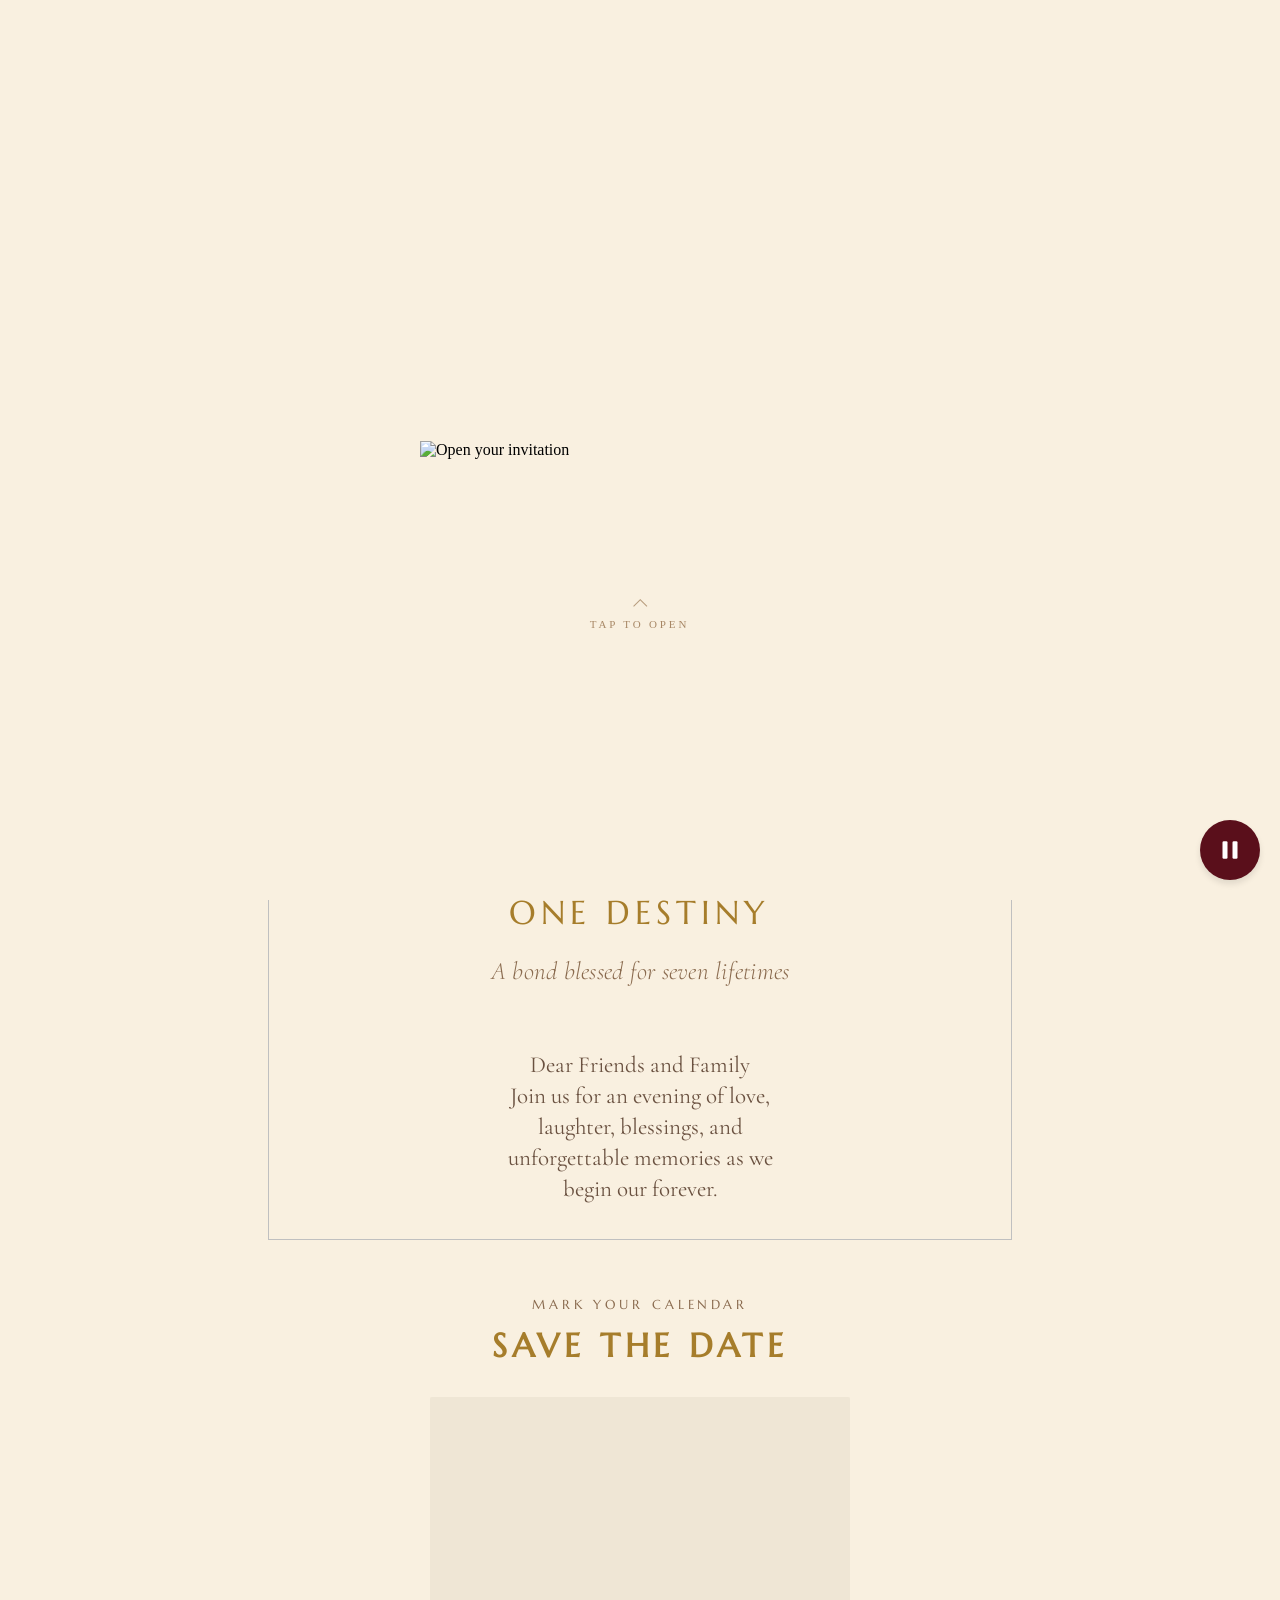
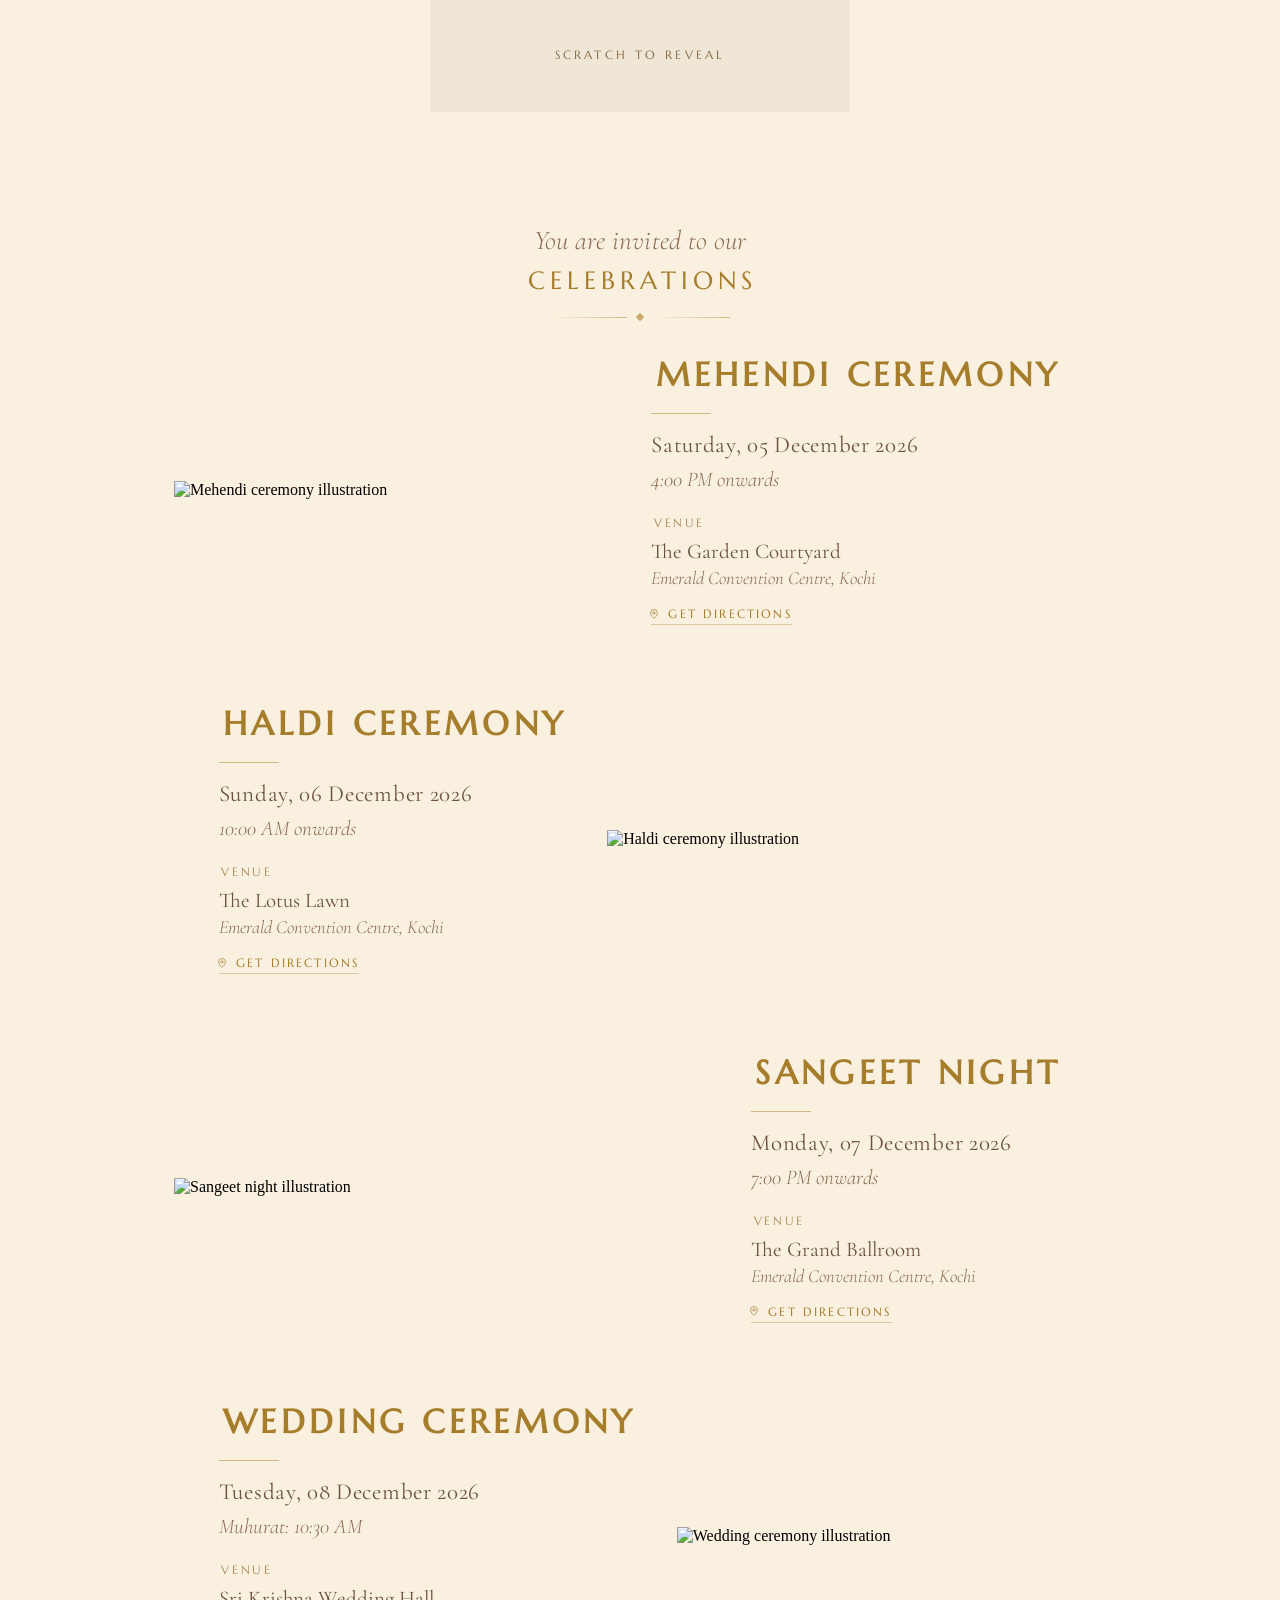
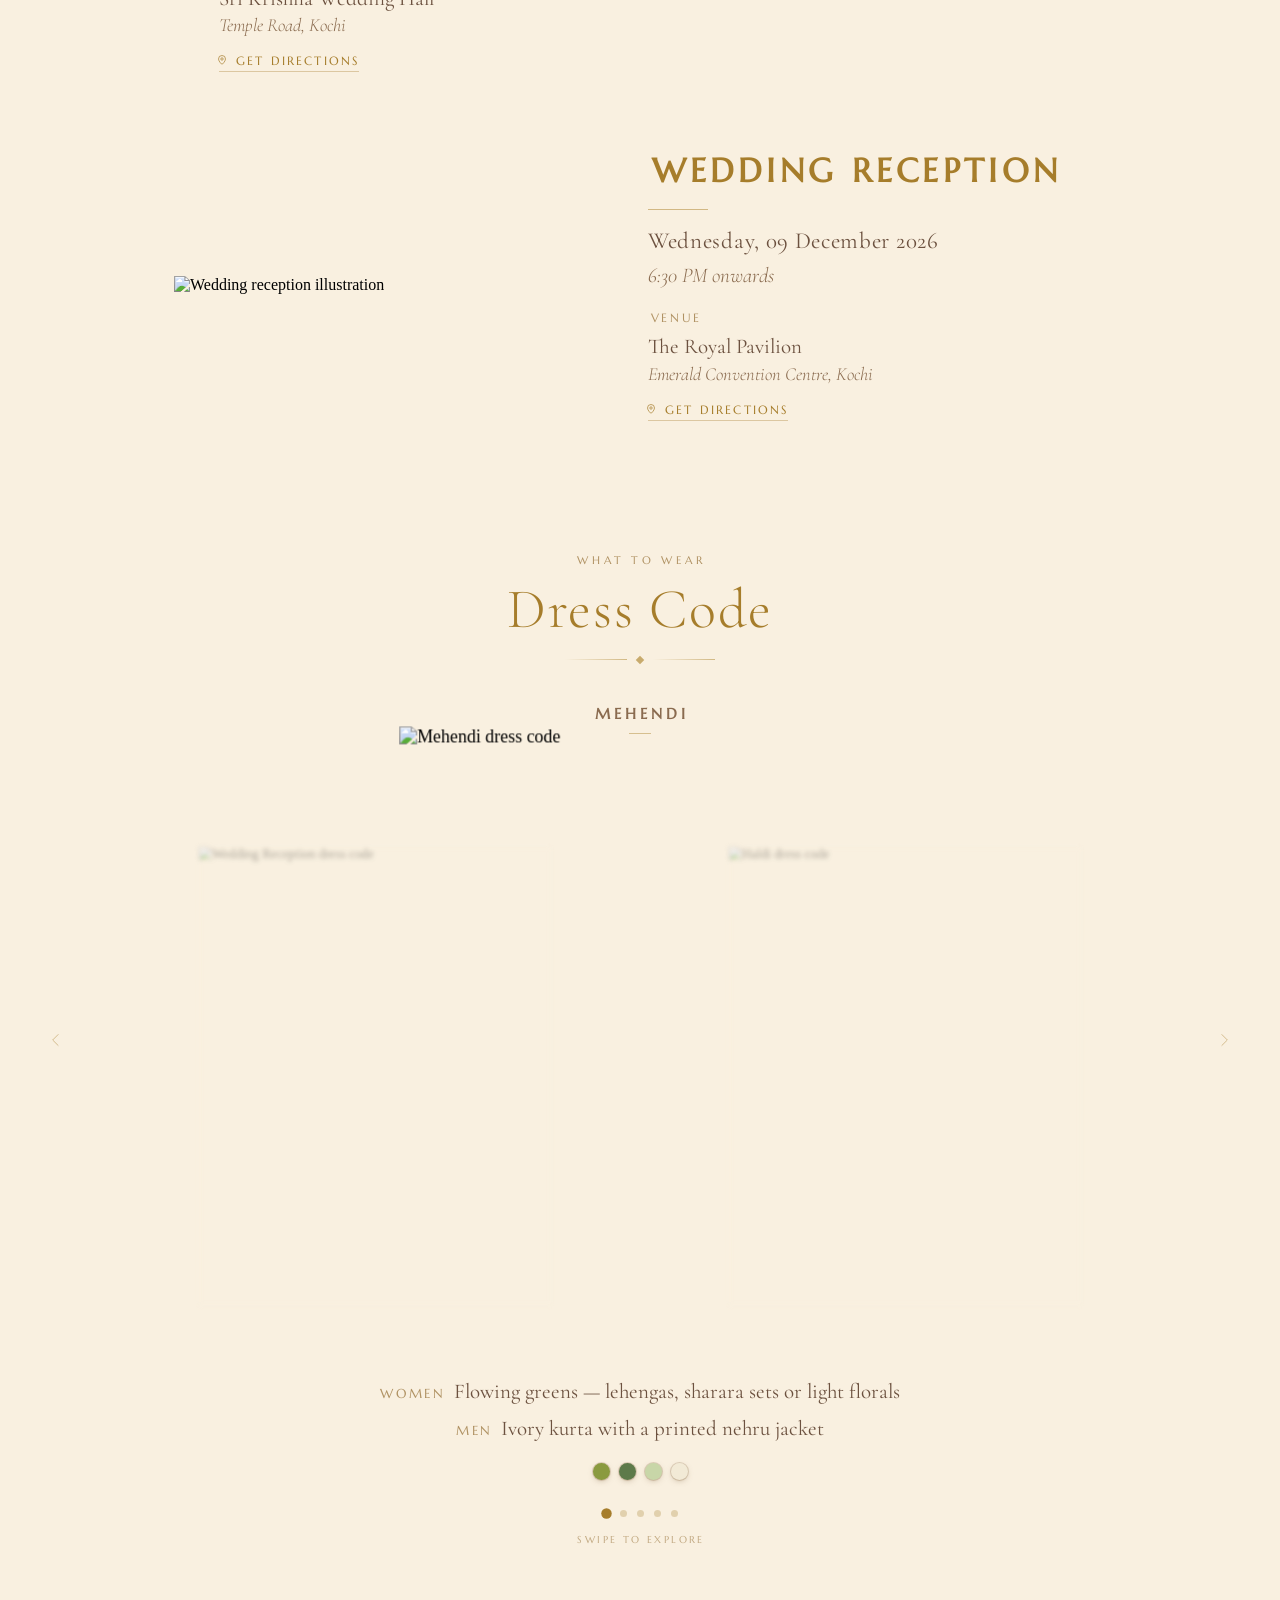
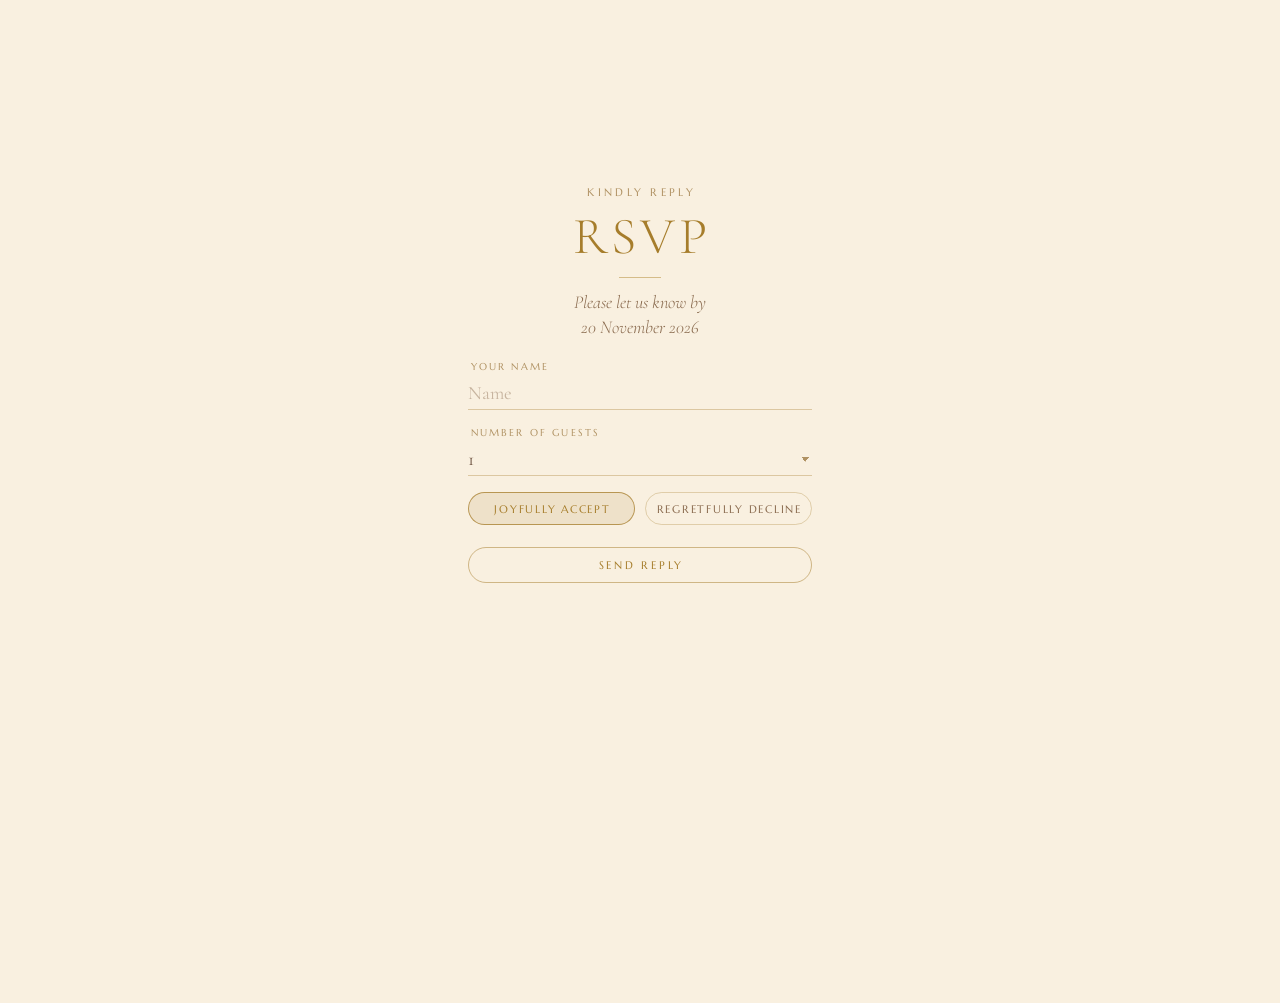
==== commit 1bbf2540: "Update index.html" ====
--- a/public/index.html
+++ b/public/index.html
@@ -2714,6 +2714,345 @@
             })();
         </script>
 
+        <!-- ==================== RSVP ==================== -->
+        <style>
+            #ssRsvp {
+                position: relative;
+                background: #f9f0e0;
+                padding: 58px 16px 70px;
+                overflow: hidden;
+            }
+
+            /* the envelope IS the section's frame — everything lives on its paper */
+            #ssRsvp .ss-rs-env {
+                position: relative;
+                width: min(520px, 92vw);
+                /* one unit = 1% of the envelope's width, so every size inside
+                   scales with the artwork and nothing drifts off the paper */
+                --u: calc(min(520px, 92vw) / 100);
+                aspect-ratio: 941 / 1548;
+                margin: 0 auto;
+                background: url('/image/envelope.webp') center / contain no-repeat;
+            }
+
+            @supports not (aspect-ratio: 1 / 1) {
+                #ssRsvp .ss-rs-env { height: 0; padding-bottom: 164.5%; }
+            }
+
+            /* the writable area of the card, measured off the artwork */
+            #ssRsvp .ss-rs-sheet {
+                position: absolute;
+                left: 17%;
+                right: 17%;
+                top: 12.5%;
+                height: 52%;
+                display: flex;
+                flex-direction: column;
+                align-items: center;
+                justify-content: flex-start;
+                text-align: center;
+            }
+
+            #ssRsvp .ss-rs-eyebrow {
+                font-family: 'Marcellus', Georgia, serif;
+                font-size: calc(var(--u) * 2.1);
+                letter-spacing: 0.3em;
+                text-indent: 0.3em;
+                text-transform: uppercase;
+                color: #b09263;
+                margin: 0 0 calc(var(--u) * 2.4);
+            }
+
+            #ssRsvp .ss-rs-title {
+                font-family: 'Cormorant Garamond', Georgia, serif;
+                font-weight: 300;
+                font-size: calc(var(--u) * 10);
+                letter-spacing: 0.08em;
+                text-indent: 0.08em;
+                line-height: 1;
+                color: #a67d2b;
+                margin: 0;
+            }
+
+            #ssRsvp .ss-rs-rule {
+                width: calc(var(--u) * 8);
+                height: 1px;
+                background: #c8ab6d;
+                opacity: 0.75;
+                margin: calc(var(--u) * 2.6) 0 calc(var(--u) * 2.4);
+            }
+
+            #ssRsvp .ss-rs-sub {
+                font-family: 'Cormorant Garamond', Georgia, serif;
+                font-style: italic;
+                font-weight: 300;
+                font-size: calc(var(--u) * 3.5);
+                line-height: 1.35;
+                color: #8a6b4f;
+                margin: 0 0 calc(var(--u) * 4);
+            }
+
+            /* ---- the form, ruled like a written card ---- */
+            #ssRsvpForm {
+                width: 100%;
+                display: flex;
+                flex-direction: column;
+                gap: calc(var(--u) * 3.2);
+            }
+
+            #ssRsvp .ss-rs-field {
+                position: relative;
+                text-align: left;
+            }
+
+            #ssRsvp .ss-rs-label {
+                display: block;
+                font-family: 'Marcellus', Georgia, serif;
+                font-size: calc(var(--u) * 1.9);
+                letter-spacing: 0.22em;
+                text-indent: 0.22em;
+                text-transform: uppercase;
+                color: #b09263;
+                margin-bottom: calc(var(--u) * 1);
+            }
+
+            #ssRsvp input,
+            #ssRsvp select {
+                width: 100%;
+                padding: calc(var(--u) * 0.8) 0;
+                background: transparent;
+                border: 0;
+                border-bottom: 1px solid rgba(166,125,43,0.35);
+                border-radius: 0;
+                font-family: 'Cormorant Garamond', Georgia, serif;
+                font-size: calc(var(--u) * 3.6);
+                color: #6c513f;
+                outline: none;
+                appearance: none;
+                -webkit-appearance: none;
+                transition: border-color 0.3s ease;
+            }
+
+            #ssRsvp input::placeholder { color: rgba(138,107,79,0.45); }
+
+            #ssRsvp input:focus,
+            #ssRsvp select:focus { border-bottom-color: rgba(166,125,43,0.85); }
+
+            #ssRsvp select {
+                background-image: linear-gradient(45deg, transparent 50%, #b09263 50%),
+                                  linear-gradient(135deg, #b09263 50%, transparent 50%);
+                background-position: right calc(var(--u) * 1.2) center, right calc(var(--u) * 0.4) center;
+                background-size: calc(var(--u) * 0.9) calc(var(--u) * 0.9), calc(var(--u) * 0.9) calc(var(--u) * 0.9);
+                background-repeat: no-repeat;
+                cursor: pointer;
+            }
+
+            /* attending: two quiet pills */
+            #ssRsvp .ss-rs-choice {
+                display: flex;
+                gap: calc(var(--u) * 2);
+            }
+
+            #ssRsvp .ss-rs-choice label {
+                flex: 1 1 0;
+                padding: calc(var(--u) * 1.6) 0;
+                border: 1px solid rgba(166,125,43,0.3);
+                border-radius: calc(var(--u) * 4);
+                font-family: 'Marcellus', Georgia, serif;
+                font-size: calc(var(--u) * 2.1);
+                letter-spacing: 0.16em;
+                text-indent: 0.16em;
+                text-transform: uppercase;
+                color: #8a6b4f;
+                text-align: center;
+                cursor: pointer;
+                transition: background 0.3s ease, border-color 0.3s ease, color 0.3s ease;
+            }
+
+            #ssRsvp .ss-rs-choice input {
+                position: absolute;
+                opacity: 0;
+                pointer-events: none;
+                width: 0;
+                height: 0;
+            }
+
+            #ssRsvp .ss-rs-choice input:checked + label {
+                background: rgba(166,125,43,0.12);
+                border-color: rgba(166,125,43,0.75);
+                color: #a67d2b;
+            }
+
+            #ssRsvp .ss-rs-send {
+                margin-top: calc(var(--u) * 1);
+                padding: calc(var(--u) * 2) calc(var(--u) * 4);
+                background: transparent;
+                border: 1px solid rgba(166,125,43,0.5);
+                border-radius: calc(var(--u) * 5);
+                font-family: 'Marcellus', Georgia, serif;
+                font-size: calc(var(--u) * 2.2);
+                letter-spacing: 0.24em;
+                text-indent: 0.24em;
+                text-transform: uppercase;
+                color: #a67d2b;
+                cursor: pointer;
+                transition: background 0.35s ease, border-color 0.35s ease, color 0.35s ease;
+            }
+
+            #ssRsvp .ss-rs-send:hover {
+                background: rgba(166,125,43,0.1);
+                border-color: rgba(166,125,43,0.85);
+            }
+
+            /* ---- the thank-you that replaces the form ---- */
+            #ssRsvpDone {
+                display: none;
+                width: 100%;
+                animation: ssRsIn 0.9s cubic-bezier(0.22,0.61,0.36,1) both;
+            }
+
+            #ssRsvp.is-sent #ssRsvpForm { display: none; }
+            #ssRsvp.is-sent #ssRsvpDone { display: block; }
+
+            @keyframes ssRsIn {
+                from { opacity: 0; transform: translateY(12px); }
+                to   { opacity: 1; transform: translateY(0); }
+            }
+
+            #ssRsvpDone p {
+                font-family: 'Cormorant Garamond', Georgia, serif;
+                font-size: calc(var(--u) * 3.8);
+                line-height: 1.45;
+                color: #6c513f;
+                margin: 0;
+            }
+
+            #ssRsvpDone .ss-rs-sig {
+                display: block;
+                margin-top: calc(var(--u) * 2.4);
+                font-style: italic;
+                font-size: calc(var(--u) * 3.2);
+                color: #8a6b4f;
+            }
+
+            /* the whole card lifts in as it scrolls into view */
+            #ssRsvp .ss-rs-env {
+                opacity: 0;
+                transform: translateY(26px);
+            }
+
+            #ssRsvp.is-in .ss-rs-env {
+                animation: ssRsIn 1.3s cubic-bezier(0.22,0.61,0.36,1) forwards;
+            }
+
+            @media (prefers-reduced-motion: reduce) {
+                #ssRsvp .ss-rs-env { opacity: 1; transform: none; }
+                #ssRsvp.is-in .ss-rs-env { animation: none; }
+                #ssRsvpDone { animation: none; }
+            }
+        </style>
+        <section id="ssRsvp">
+            <div class="ss-rs-env">
+                <div class="ss-rs-sheet">
+                    <p class="ss-rs-eyebrow">Kindly reply</p>
+                    <h2 class="ss-rs-title">RSVP</h2>
+                    <div class="ss-rs-rule" aria-hidden="true"></div>
+                    <p class="ss-rs-sub">Please let us know by<br/>20 November 2026</p>
+
+                    <form id="ssRsvpForm" novalidate>
+                        <div class="ss-rs-field">
+                            <label class="ss-rs-label" for="ssRsName">Your name</label>
+                            <input type="text" id="ssRsName" name="name" placeholder="Name" autocomplete="name" required/>
+                        </div>
+
+                        <div class="ss-rs-field">
+                            <label class="ss-rs-label" for="ssRsGuests">Number of guests</label>
+                            <select id="ssRsGuests" name="guests">
+                                <option value="1">1</option>
+                                <option value="2">2</option>
+                                <option value="3">3</option>
+                                <option value="4">4</option>
+                                <option value="5">5</option>
+                                <option value="6">6 or more</option>
+                            </select>
+                        </div>
+
+                        <div class="ss-rs-choice">
+                            <input type="radio" id="ssRsYes" name="attending" value="yes" checked/>
+                            <label for="ssRsYes">Joyfully accept</label>
+                            <input type="radio" id="ssRsNo" name="attending" value="no"/>
+                            <label for="ssRsNo">Regretfully decline</label>
+                        </div>
+
+                        <button type="submit" class="ss-rs-send">Send reply</button>
+                    </form>
+
+                    <div id="ssRsvpDone" aria-live="polite">
+                        <p>Thank you — your reply is noted.<span class="ss-rs-sig">We can't wait to celebrate with you.</span></p>
+                    </div>
+                </div>
+            </div>
+        </section>
+
+        <script>
+            (function() {
+                var section = document.getElementById('ssRsvp');
+                var form = document.getElementById('ssRsvpForm');
+                var done = document.getElementById('ssRsvpDone');
+                if (!section || !form) return;
+
+                /* card lifts in on scroll */
+                if ('IntersectionObserver' in window) {
+                    var io = new IntersectionObserver(function(entries) {
+                        if (!entries[0].isIntersecting) return;
+                        section.classList.add('is-in');
+                        io.disconnect();
+                    }, { threshold: 0.2 });
+                    io.observe(section);
+                } else {
+                    section.classList.add('is-in');
+                }
+
+                form.addEventListener('submit', function(e) {
+                    e.preventDefault();
+                    var name = form.querySelector('#ssRsName');
+                    if (!name.value.trim()) {
+                        name.focus();
+                        name.style.borderBottomColor = 'rgba(166,125,43,0.9)';
+                        return;
+                    }
+
+                    var reply = {
+                        name: name.value.trim(),
+                        guests: form.querySelector('#ssRsGuests').value,
+                        attending: (form.querySelector('input[name="attending"]:checked') || {}).value
+                    };
+
+                    /* ---------------------------------------------------------
+                       No backend wired up yet. Point ENDPOINT at a Google Apps
+                       Script / Formspree / Supabase URL and the reply posts there;
+                       until then it resolves locally and shows the thank-you.
+                       --------------------------------------------------------- */
+                    var ENDPOINT = '';
+
+                    var finish = function() {
+                        section.classList.add('is-sent');
+                        if (done) done.focus && done.focus();
+                    };
+
+                    if (ENDPOINT) {
+                        fetch(ENDPOINT, {
+                            method: 'POST',
+                            headers: { 'Content-Type': 'application/json' },
+                            body: JSON.stringify(reply)
+                        }).then(finish).catch(finish);
+                    } else {
+                        finish();
+                    }
+                });
+            })();
+        </script>
+
         <!-- full-screen flower shower layer (fires once, on date reveal) -->
         <div id="ssPetals" aria-hidden="true"></div>
 
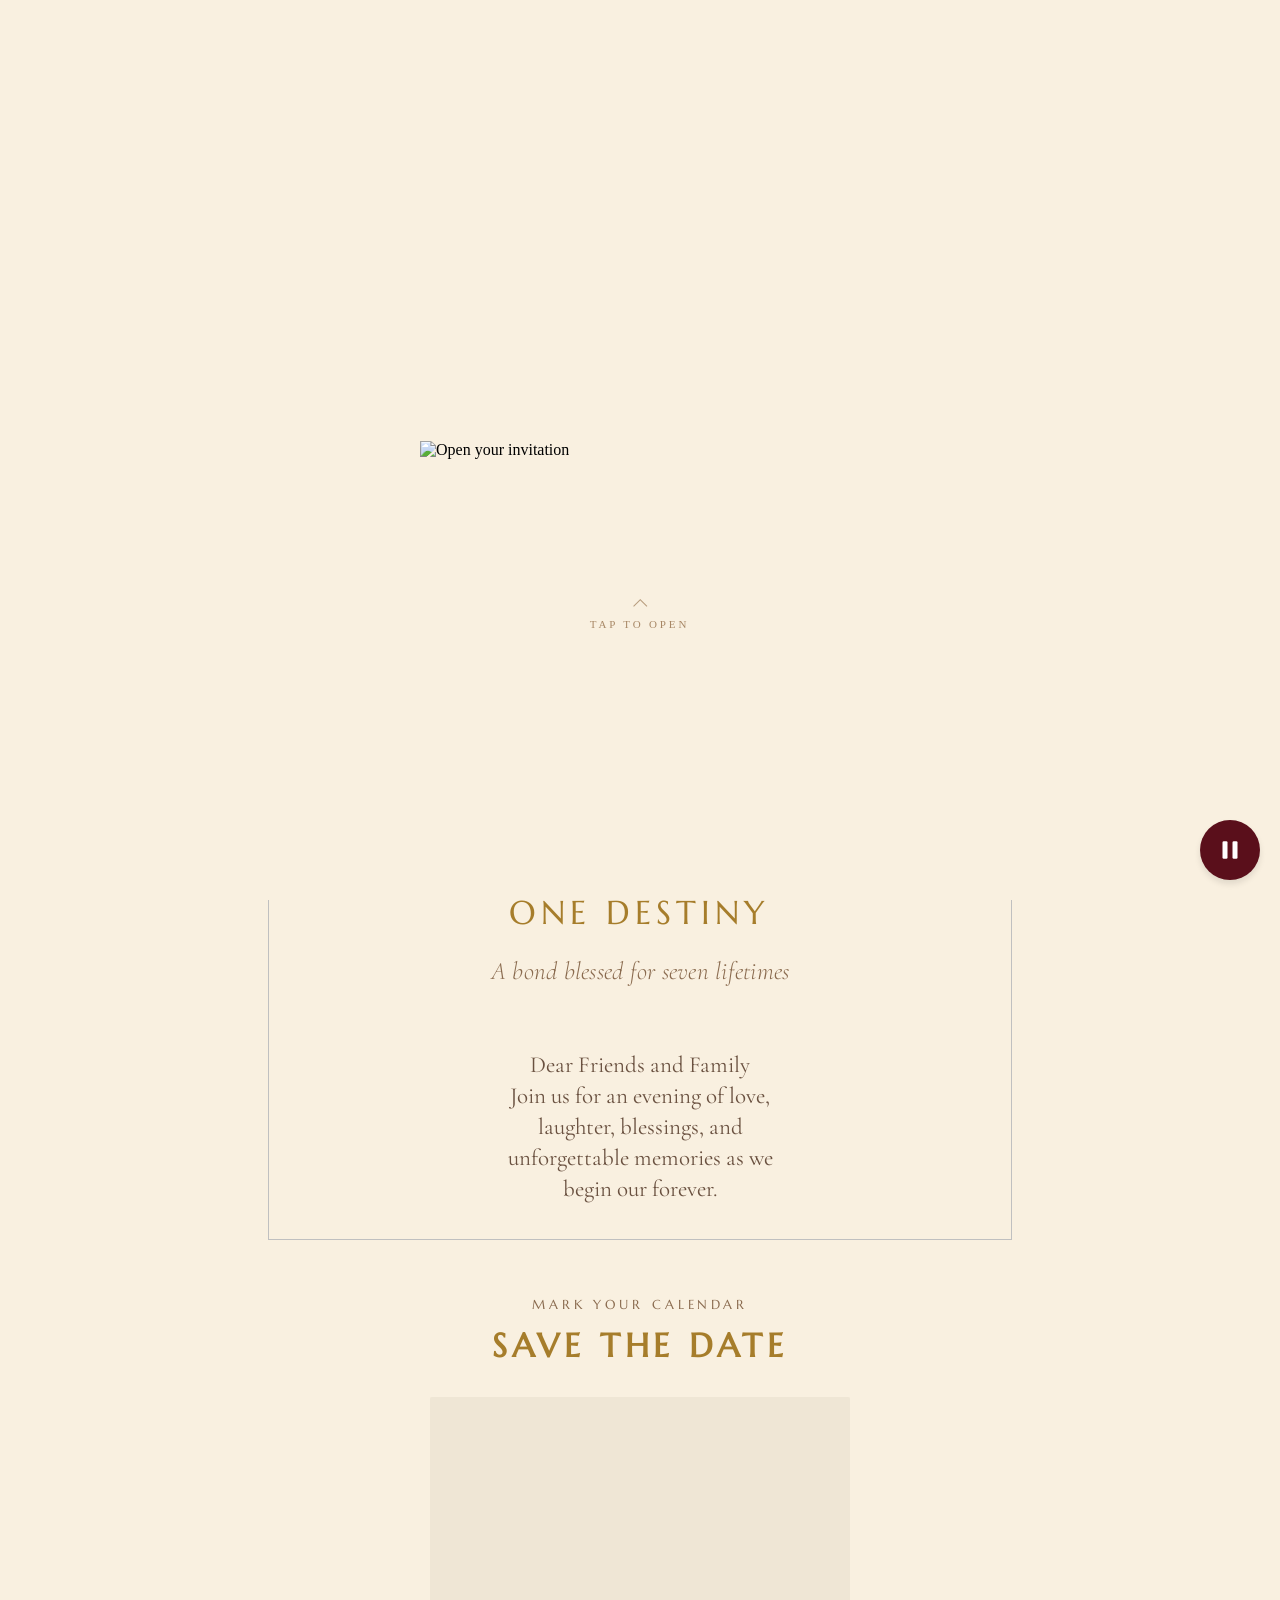
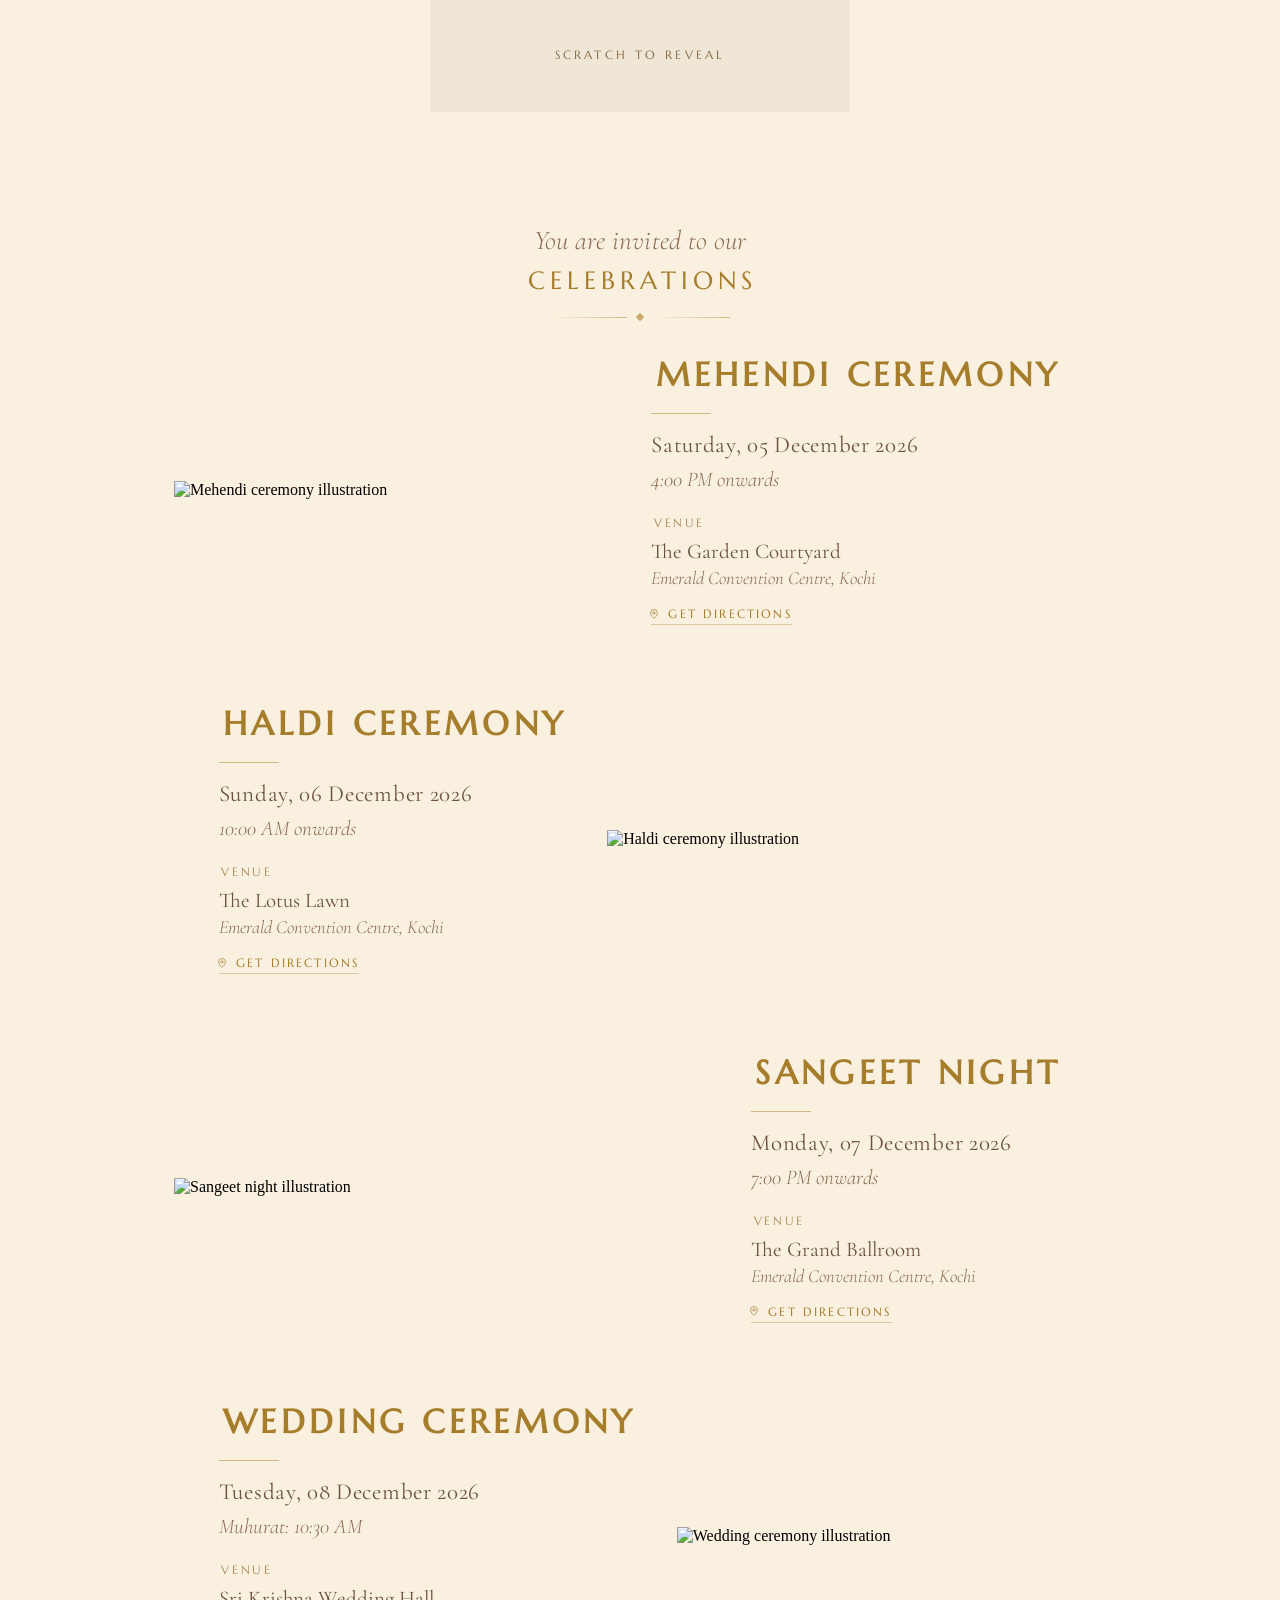
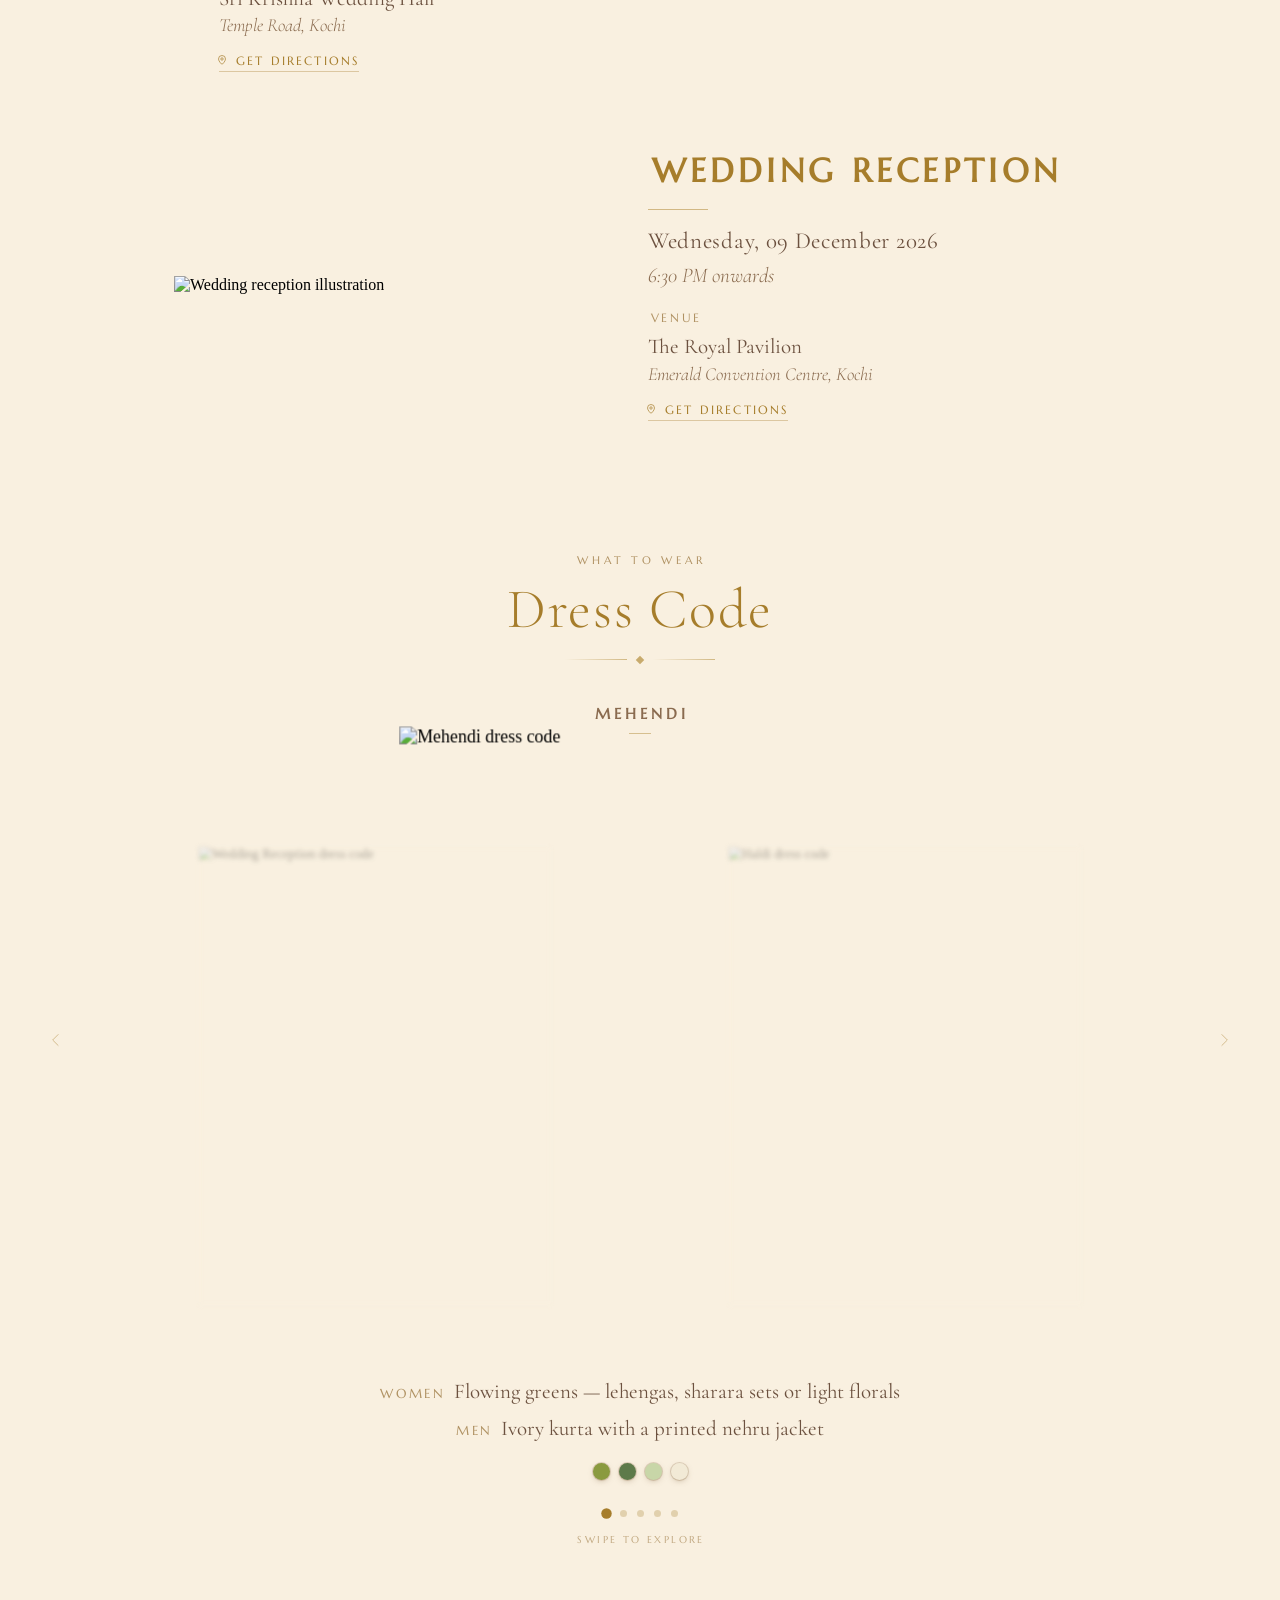
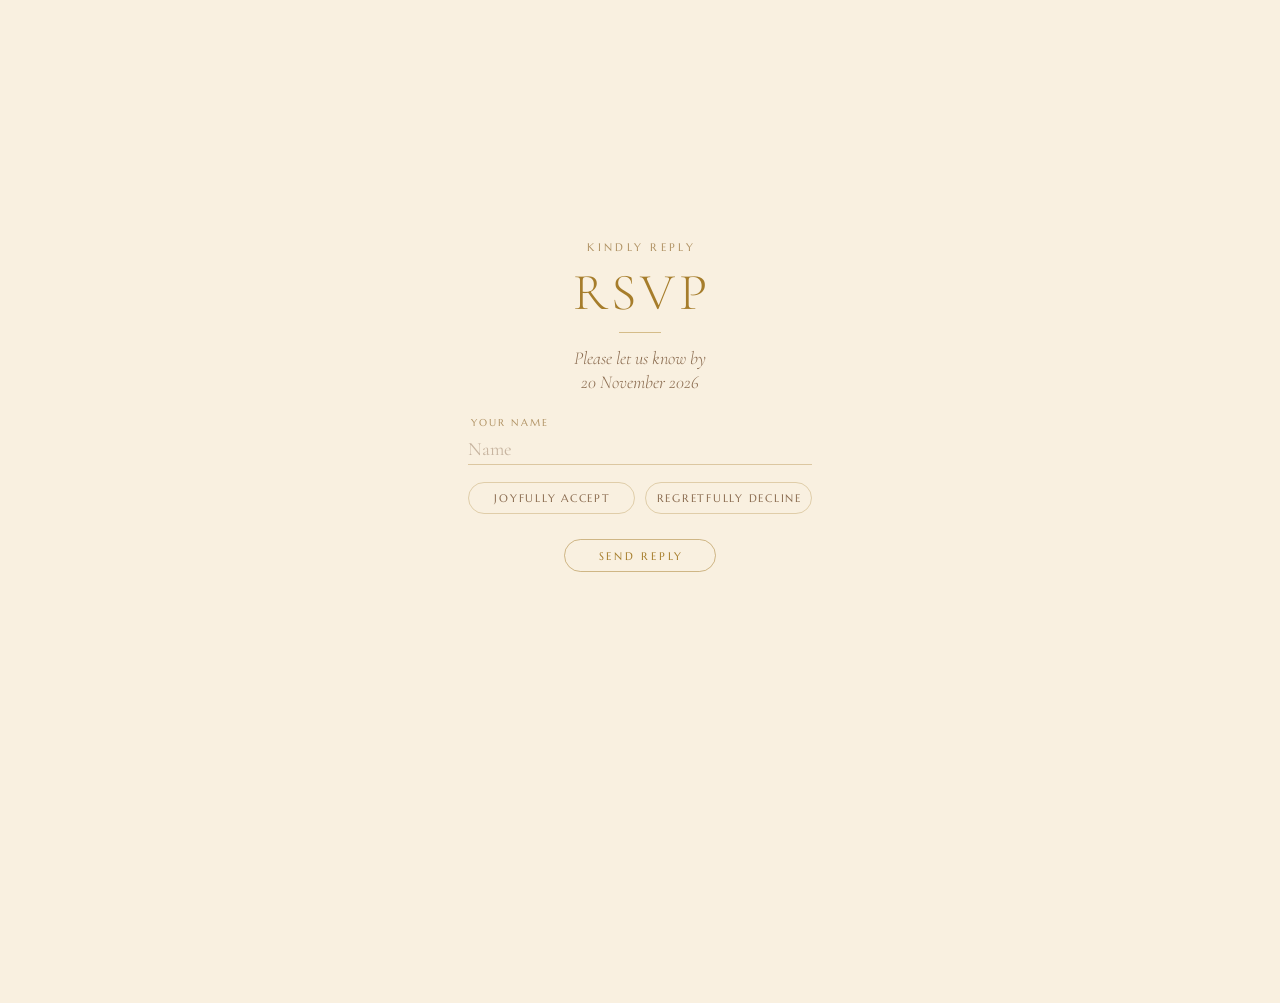
==== commit 38dd8d7f: "Update index.html" ====
--- a/public/index.html
+++ b/public/index.html
@@ -2744,8 +2744,8 @@
                 position: absolute;
                 left: 17%;
                 right: 17%;
-                top: 12.5%;
-                height: 52%;
+                top: 19%;
+                height: 48%;
                 display: flex;
                 flex-direction: column;
                 align-items: center;
@@ -2816,8 +2816,7 @@
                 margin-bottom: calc(var(--u) * 1);
             }
 
-            #ssRsvp input,
-            #ssRsvp select {
+            #ssRsvp input {
                 width: 100%;
                 padding: calc(var(--u) * 0.8) 0;
                 background: transparent;
@@ -2835,16 +2834,78 @@
 
             #ssRsvp input::placeholder { color: rgba(138,107,79,0.45); }
 
-            #ssRsvp input:focus,
-            #ssRsvp select:focus { border-bottom-color: rgba(166,125,43,0.85); }
-
-            #ssRsvp select {
-                background-image: linear-gradient(45deg, transparent 50%, #b09263 50%),
-                                  linear-gradient(135deg, #b09263 50%, transparent 50%);
-                background-position: right calc(var(--u) * 1.2) center, right calc(var(--u) * 0.4) center;
-                background-size: calc(var(--u) * 0.9) calc(var(--u) * 0.9), calc(var(--u) * 0.9) calc(var(--u) * 0.9);
-                background-repeat: no-repeat;
+            #ssRsvp input:focus { border-bottom-color: rgba(166,125,43,0.85); }
+
+            /* ---- guest count: hidden until "Joyfully accept" ---- */
+            #ssRsvp .ss-rs-guests {
+                overflow: hidden;
+                max-height: 0;
+                opacity: 0;
+                margin-top: calc(var(--u) * -3.2);   /* absorbs the flex gap while closed */
+                transform: translateY(calc(var(--u) * -1));
+                pointer-events: none;
+                transition: max-height 0.55s cubic-bezier(0.22,0.61,0.36,1),
+                            opacity 0.5s ease,
+                            transform 0.55s cubic-bezier(0.22,0.61,0.36,1),
+                            margin-top 0.55s cubic-bezier(0.22,0.61,0.36,1);
+            }
+
+            #ssRsvp .ss-rs-guests.is-open {
+                max-height: calc(var(--u) * 16);
+                opacity: 1;
+                margin-top: 0;
+                transform: translateY(0);
+                pointer-events: auto;
+            }
+
+            #ssRsvp .ss-rs-stepper {
+                display: flex;
+                align-items: center;
+                justify-content: space-between;
+                gap: calc(var(--u) * 2);
+                border-bottom: 1px solid rgba(166,125,43,0.35);
+                padding: calc(var(--u) * 0.6) 0;
+            }
+
+            #ssRsvp .ss-rs-step {
+                width: calc(var(--u) * 7);
+                height: calc(var(--u) * 7);
+                flex: 0 0 auto;
+                display: flex;
+                align-items: center;
+                justify-content: center;
+                padding: 0;
+                background: transparent;
+                border: 1px solid rgba(166,125,43,0.4);
+                border-radius: 50%;
+                font-family: 'Cormorant Garamond', Georgia, serif;
+                font-size: calc(var(--u) * 4);
+                line-height: 1;
+                color: #a67d2b;
                 cursor: pointer;
+                transition: background 0.3s ease, border-color 0.3s ease, transform 0.15s ease, opacity 0.3s ease;
+            }
+
+            #ssRsvp .ss-rs-step:hover {
+                background: rgba(166,125,43,0.1);
+                border-color: rgba(166,125,43,0.75);
+            }
+
+            #ssRsvp .ss-rs-step:active { transform: scale(0.92); }
+
+            #ssRsvp .ss-rs-step[disabled] {
+                opacity: 0.3;
+                cursor: default;
+                pointer-events: none;
+            }
+
+            #ssRsvp .ss-rs-count {
+                flex: 1 1 auto;
+                text-align: center;
+                font-family: 'Cormorant Garamond', Georgia, serif;
+                font-size: calc(var(--u) * 5.4);
+                line-height: 1;
+                color: #6c513f;
             }
 
             /* attending: two quiet pills */
@@ -2884,8 +2945,9 @@
             }
 
             #ssRsvp .ss-rs-send {
-                margin-top: calc(var(--u) * 1);
-                padding: calc(var(--u) * 2) calc(var(--u) * 4);
+                align-self: center;
+                margin-top: calc(var(--u) * 1.5);
+                padding: calc(var(--u) * 1.7) calc(var(--u) * 6);
                 background: transparent;
                 border: 1px solid rgba(166,125,43,0.5);
                 border-radius: calc(var(--u) * 5);
@@ -2965,23 +3027,21 @@
                             <input type="text" id="ssRsName" name="name" placeholder="Name" autocomplete="name" required/>
                         </div>
 
-                        <div class="ss-rs-field">
-                            <label class="ss-rs-label" for="ssRsGuests">Number of guests</label>
-                            <select id="ssRsGuests" name="guests">
-                                <option value="1">1</option>
-                                <option value="2">2</option>
-                                <option value="3">3</option>
-                                <option value="4">4</option>
-                                <option value="5">5</option>
-                                <option value="6">6 or more</option>
-                            </select>
-                        </div>
-
                         <div class="ss-rs-choice">
-                            <input type="radio" id="ssRsYes" name="attending" value="yes" checked/>
+                            <input type="radio" id="ssRsYes" name="attending" value="yes"/>
                             <label for="ssRsYes">Joyfully accept</label>
                             <input type="radio" id="ssRsNo" name="attending" value="no"/>
                             <label for="ssRsNo">Regretfully decline</label>
+                        </div>
+
+                        <div class="ss-rs-field ss-rs-guests" id="ssRsGuestField" aria-hidden="true">
+                            <label class="ss-rs-label">Number of guests</label>
+                            <div class="ss-rs-stepper">
+                                <button type="button" class="ss-rs-step" id="ssRsMinus" aria-label="One fewer guest">&minus;</button>
+                                <span class="ss-rs-count" id="ssRsCount" aria-live="polite">1</span>
+                                <button type="button" class="ss-rs-step" id="ssRsPlus" aria-label="One more guest">+</button>
+                            </div>
+                            <input type="hidden" id="ssRsGuests" name="guests" value="1"/>
                         </div>
 
                         <button type="submit" class="ss-rs-send">Send reply</button>
@@ -3013,19 +3073,61 @@
                     section.classList.add('is-in');
                 }
 
+                var guestField = form.querySelector('#ssRsGuestField');
+                var guestVal   = form.querySelector('#ssRsGuests');
+                var countEl    = form.querySelector('#ssRsCount');
+                var minusBtn   = form.querySelector('#ssRsMinus');
+                var plusBtn    = form.querySelector('#ssRsPlus');
+                var yesRadio   = form.querySelector('#ssRsYes');
+                var noRadio    = form.querySelector('#ssRsNo');
+                var MIN = 1, MAX = 10;
+
+                function flag(el) {
+                    el.focus();
+                    el.style.borderBottomColor = 'rgba(166,125,43,0.9)';
+                }
+
+                /* ---- guest-count stepper ---- */
+                function renderCount() {
+                    var n = parseInt(guestVal.value, 10) || MIN;
+                    countEl.textContent = n;
+                    minusBtn.disabled = n <= MIN;
+                    plusBtn.disabled = n >= MAX;
+                }
+                function bump(d) {
+                    var n = Math.min(MAX, Math.max(MIN, (parseInt(guestVal.value, 10) || MIN) + d));
+                    guestVal.value = n;
+                    renderCount();
+                }
+                minusBtn.addEventListener('click', function() { bump(-1); });
+                plusBtn.addEventListener('click', function() { bump(1); });
+                renderCount();
+
+                /* ---- reveal the count only when they accept ---- */
+                function syncGuests() {
+                    var accepting = yesRadio.checked;
+                    guestField.classList.toggle('is-open', accepting);
+                    guestField.setAttribute('aria-hidden', accepting ? 'false' : 'true');
+                }
+                yesRadio.addEventListener('change', syncGuests);
+                noRadio.addEventListener('change', syncGuests);
+
                 form.addEventListener('submit', function(e) {
                     e.preventDefault();
                     var name = form.querySelector('#ssRsName');
-                    if (!name.value.trim()) {
-                        name.focus();
-                        name.style.borderBottomColor = 'rgba(166,125,43,0.9)';
+                    if (!name.value.trim()) { flag(name); return; }
+                    var attendEl = form.querySelector('input[name="attending"]:checked');
+                    if (!attendEl) {
+                        var pill = form.querySelector('.ss-rs-choice label');
+                        if (pill) pill.style.borderColor = 'rgba(166,125,43,0.9)';
                         return;
                     }
 
+                    var accepting = attendEl.value === 'yes';
                     var reply = {
                         name: name.value.trim(),
-                        guests: form.querySelector('#ssRsGuests').value,
-                        attending: (form.querySelector('input[name="attending"]:checked') || {}).value
+                        attending: attendEl.value,
+                        guests: accepting ? guestVal.value : '0'
                     };
 
                     /* ---------------------------------------------------------
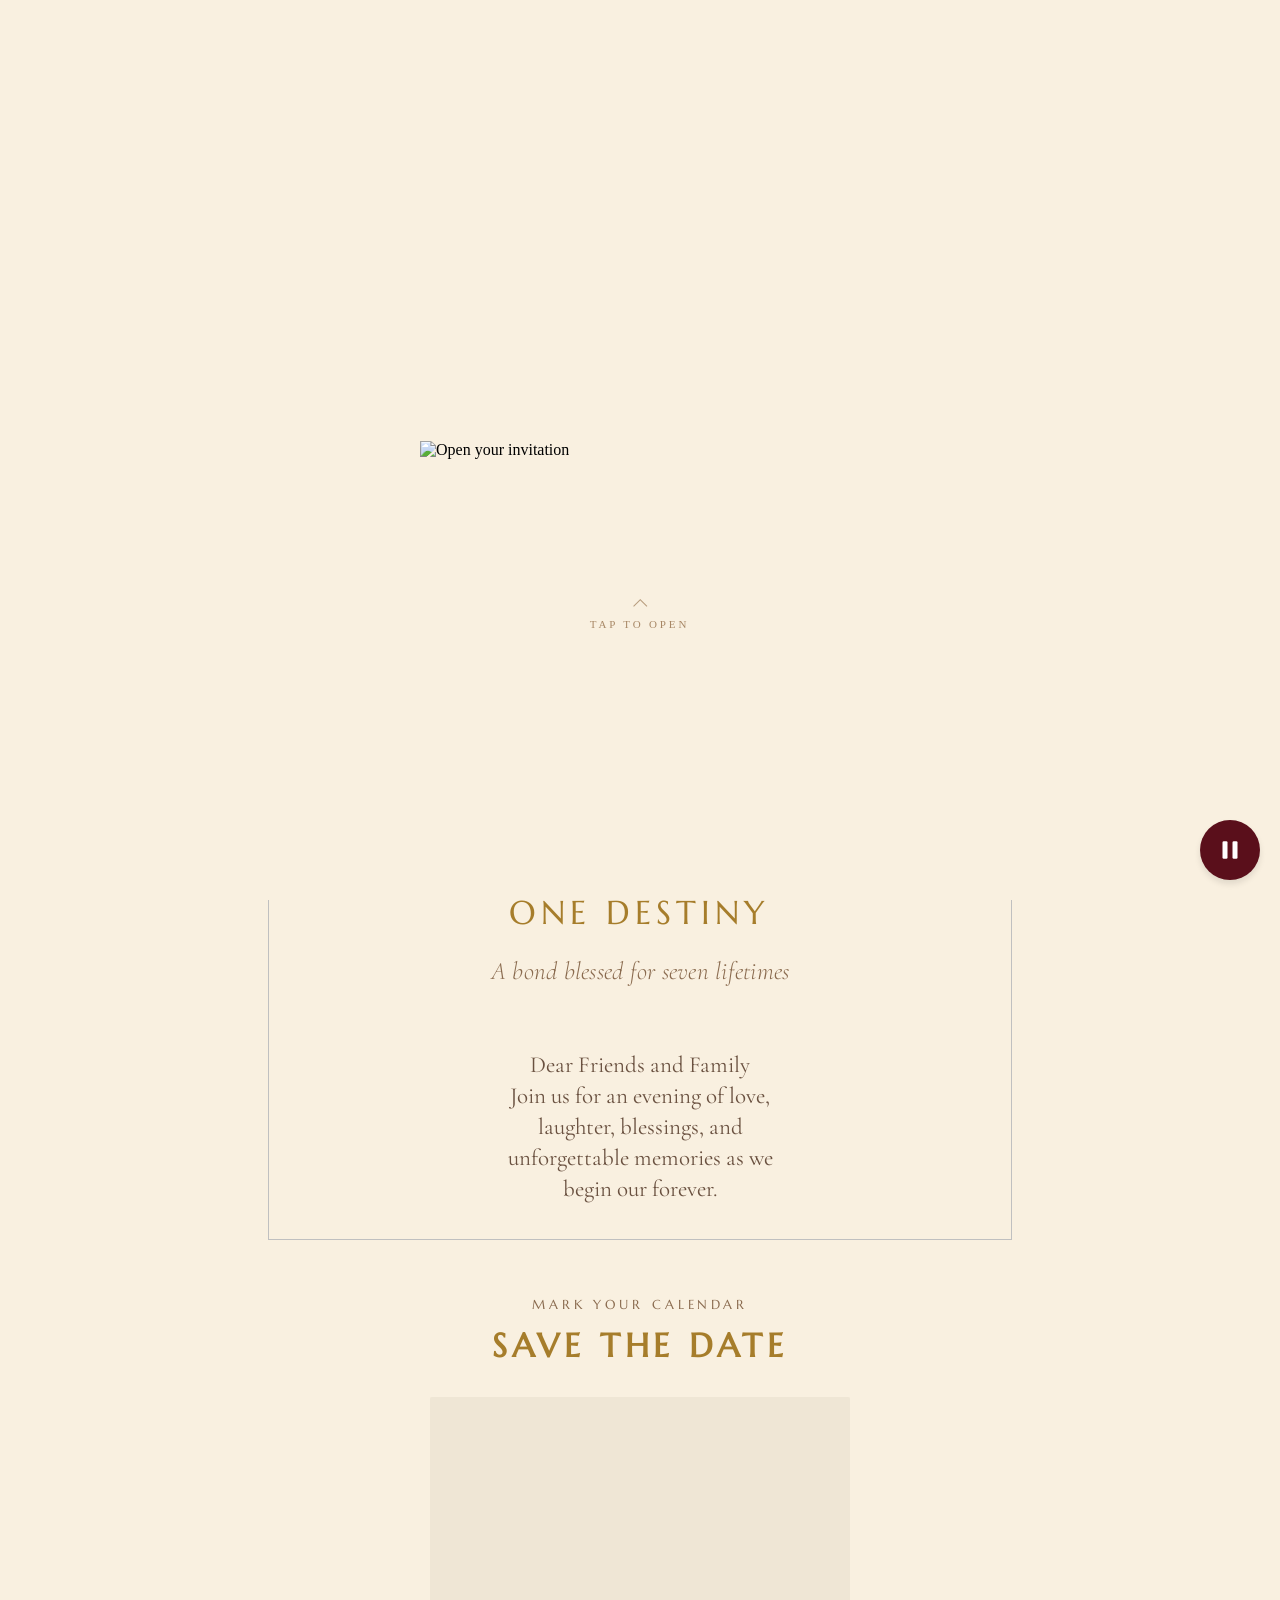
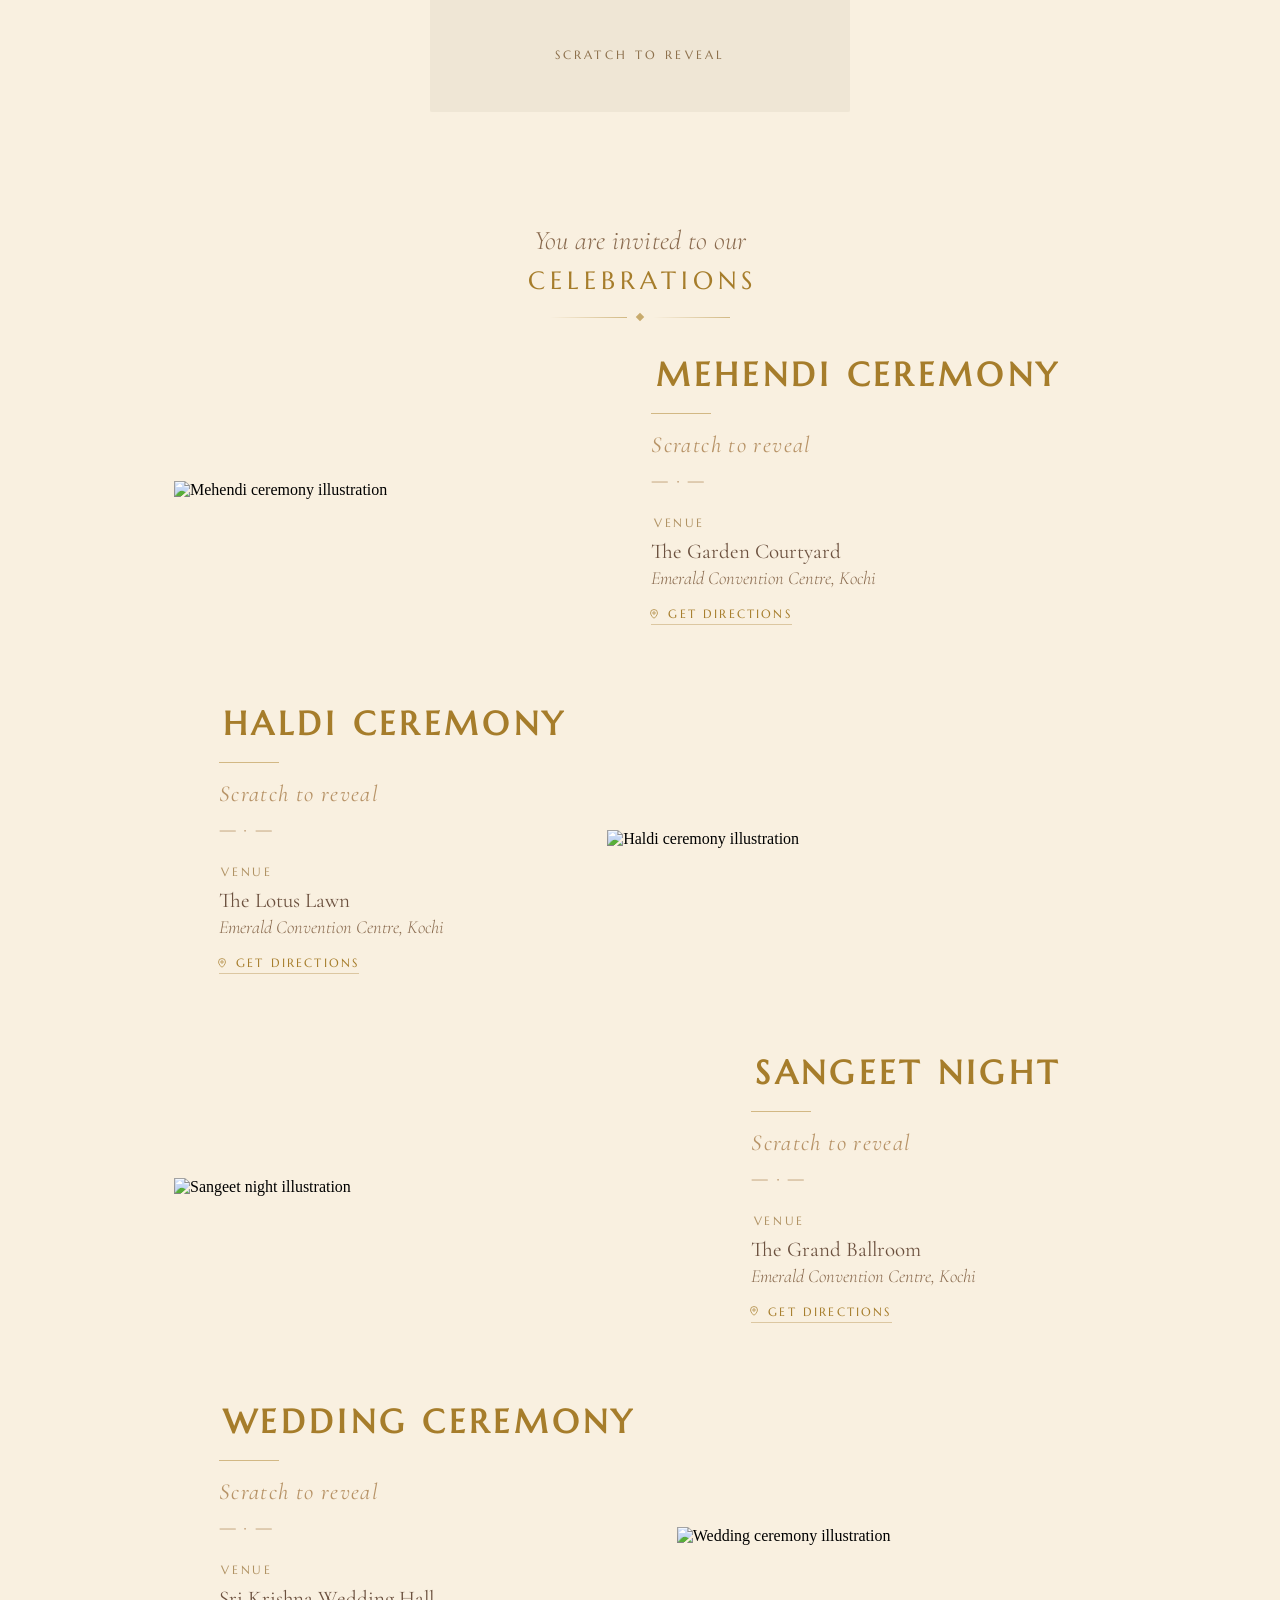
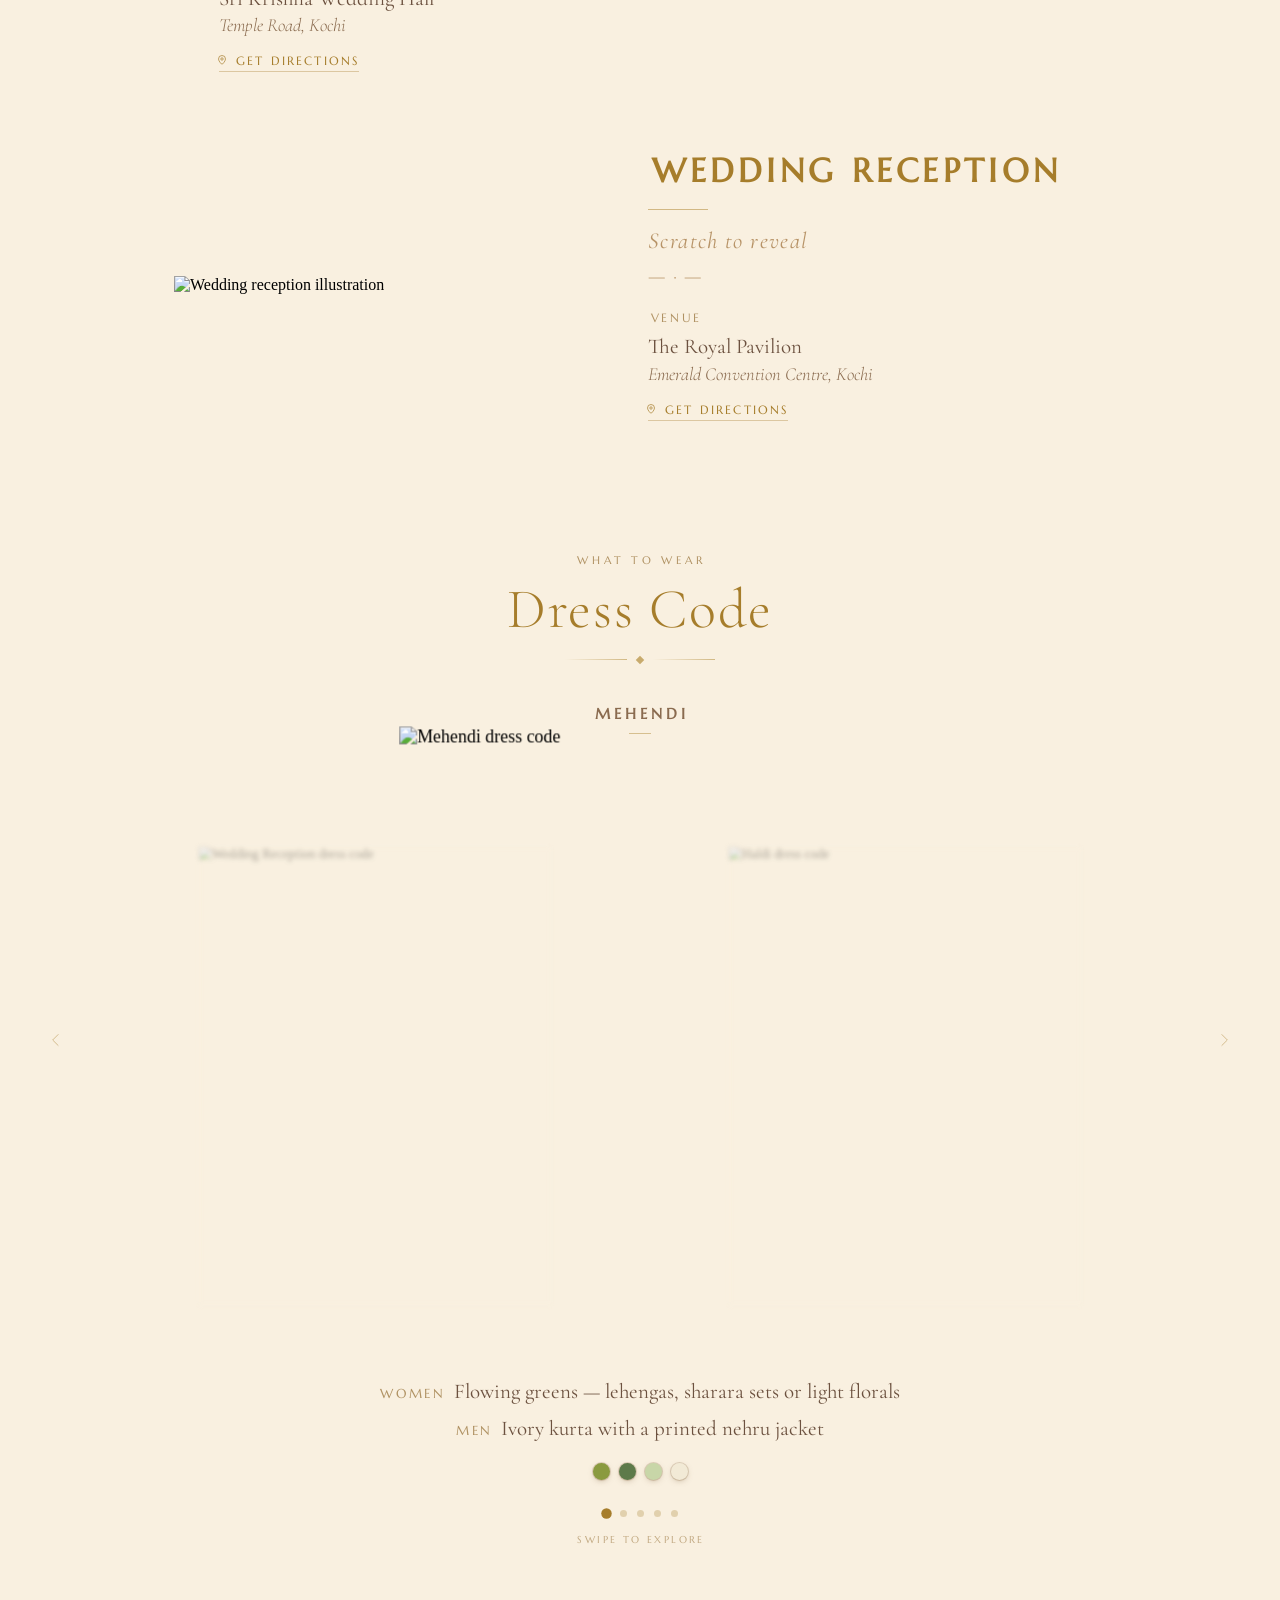
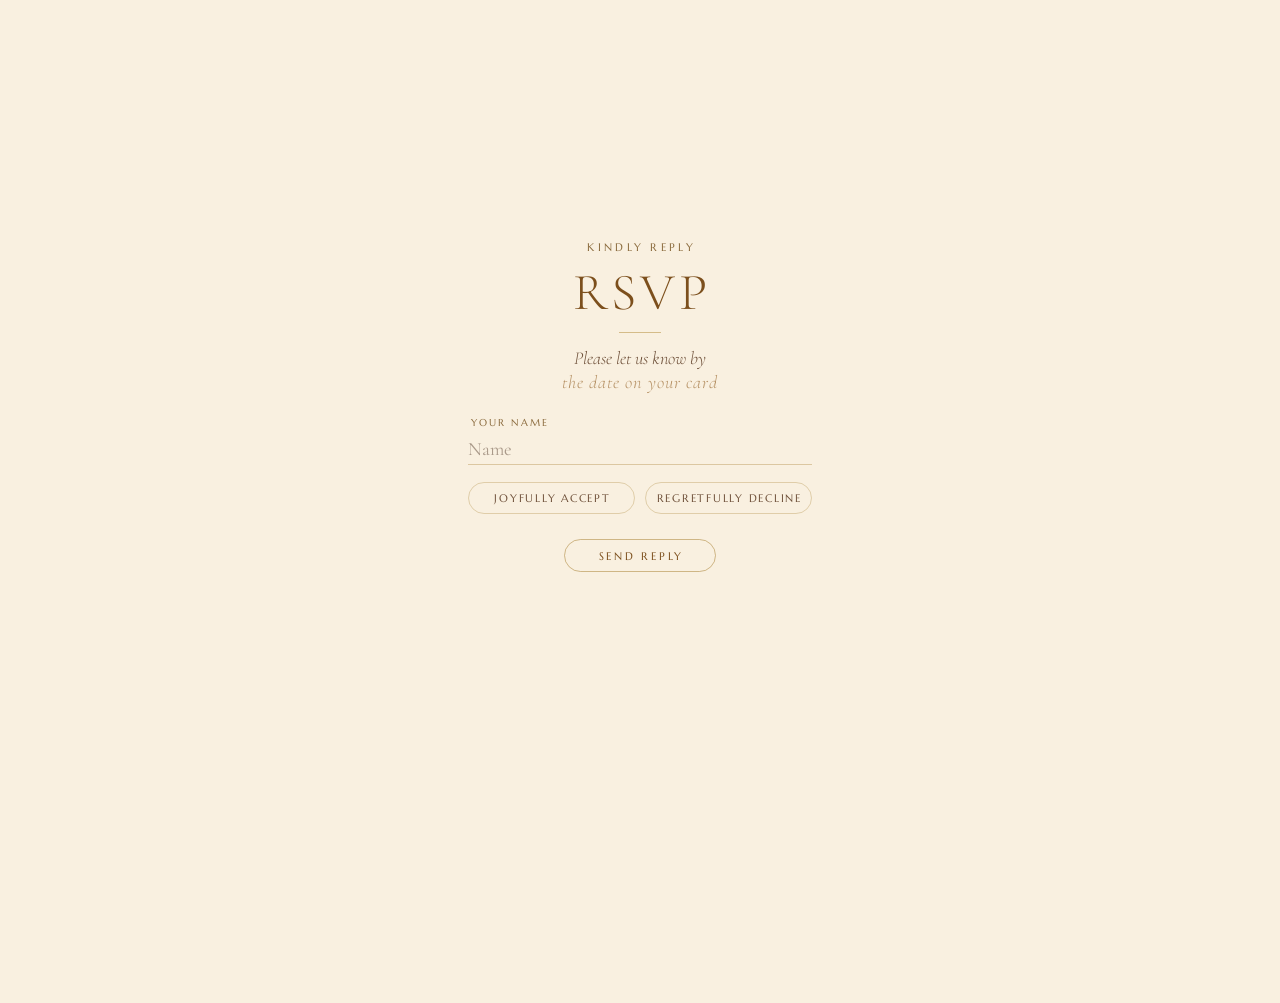
==== commit 2f6fba0b: "Update index.html" ====
--- a/public/index.html
+++ b/public/index.html
@@ -43,6 +43,41 @@
                 margin: 0;
             }
 
+            /* ---- event dates stay veiled until the Save-the-Date is scratched ---- */
+            .ss-date-gate {
+                display: inline;
+            }
+
+            /* before reveal: the real date is hidden, an elegant cue shown in its place */
+            .ss-date-gate .ss-date-real { display: none; }
+
+            .ss-date-gate .ss-date-veil {
+                display: inline;
+                font-style: italic;
+                letter-spacing: 0.06em;
+                color: #b0895a;
+                opacity: 0.9;
+            }
+
+            /* the quiet dash used on the time line */
+            .ss-date-gate .ss-date-veil:first-child { }
+
+            body.ss-dates-shown .ss-date-gate .ss-date-veil { display: none; }
+
+            body.ss-dates-shown .ss-date-gate .ss-date-real {
+                display: inline;
+                animation: ssGateReveal 0.9s cubic-bezier(0.22,0.61,0.36,1) both;
+            }
+
+            @keyframes ssGateReveal {
+                from { opacity: 0; filter: blur(3px); }
+                to   { opacity: 1; filter: blur(0); }
+            }
+
+            @media (prefers-reduced-motion: reduce) {
+                body.ss-dates-shown .ss-date-gate .ss-date-real { animation: none; }
+            }
+
             /* ================================================================
                WELCOME / ENVELOPE OVERLAY   (was rec2408720493, T123)
                ================================================================ */
@@ -552,6 +587,25 @@
     </head>
     <body>
 
+        <script>
+            /* one switch for every hidden event date on the page — flips the moment
+               the Save-the-Date is scratched (or its reveal button is pressed) */
+            (function() {
+                function showDates() {
+                    document.body.classList.add('ss-dates-shown');
+                }
+                if (window.ssDateRevealed) {
+                    showDates();
+                } else {
+                    document.addEventListener('ss:date-revealed', showDates, { once: true });
+                    /* safety net in case the event fired before this listener bound */
+                    var poll = setInterval(function() {
+                        if (window.ssDateRevealed) { clearInterval(poll); showDates(); }
+                    }, 400);
+                }
+            })();
+        </script>
+
         <!-- ==================== WELCOME / ENVELOPE OVERLAY ==================== -->
         <audio id="weiAudio" loop>
             <source src="https://pub-4dc8201144ca418fb604349c73e8c724.r2.dev/Einaudi_%20Divenire%20(1)%20(1).mp3" type="audio/mp3">
@@ -882,7 +936,8 @@
                             height: 100%;
                             cursor: grab;
                             touch-action: none;
-                            transition: opacity 1.1s ease;
+                            transform-origin: center;
+                            transition: opacity 0.95s ease, transform 0.95s cubic-bezier(0.22,0.61,0.36,1), filter 0.95s ease;
                             border-radius: 2px;
                         }
 
@@ -890,6 +945,8 @@
 
                         #ssSaveDate.ss-revealed #ssScratchCanvas {
                             opacity: 0;
+                            transform: scale(1.04);
+                            filter: blur(2px);
                             pointer-events: none;
                         }
 
@@ -1116,7 +1173,7 @@
                         if (!section || !canvas) return;
 
                         var ctx = canvas.getContext('2d', { willReadFrequently: true });
-                        var THRESHOLD = 0.80;
+                        var THRESHOLD = 0.55;
                         var BRUSH = 30;
                         var revealed = false, started = false, drawing = false;
                         var last = null, checkAt = 0, cssW = 0, cssH = 0;
@@ -1178,9 +1235,17 @@
 
                         function cleared() {
                             try {
-                                var d = ctx.getImageData(0, 0, canvas.width, canvas.height).data;
+                                /* only sample the central region the date occupies, so the
+                                   reveal fires when the date itself is clear — not when the
+                                   whole card (including empty margins) has been scrubbed */
+                                var cw = canvas.width, ch = canvas.height;
+                                var x0 = Math.floor(cw * 0.16), x1 = Math.ceil(cw * 0.84);
+                                var y0 = Math.floor(ch * 0.20), y1 = Math.ceil(ch * 0.80);
+                                var bw = x1 - x0, bh = y1 - y0;
+                                if (bw <= 0 || bh <= 0) return 0;
+                                var d = ctx.getImageData(x0, y0, bw, bh).data;
                                 var total = 0, gone = 0;
-                                for (var i = 3; i < d.length; i += 64) {
+                                for (var i = 3; i < d.length; i += 40) {
                                     total++;
                                     if (d[i] < 40) gone++;
                                 }
@@ -1949,8 +2014,8 @@
                 <div class="ss-ev-info">
                     <h3 class="ss-ev-name">Mehendi Ceremony</h3>
                     <div class="ss-ev-rule" aria-hidden="true"></div>
-                    <p class="ss-ev-date">Saturday, 05 December 2026</p>
-                    <p class="ss-ev-time">4:00 PM onwards</p>
+                    <p class="ss-ev-date"><span class="ss-date-gate"><span class="ss-date-veil">Scratch to reveal</span><span class="ss-date-real">Saturday, 05 December 2026</span></span></p>
+                    <p class="ss-ev-time"><span class="ss-date-gate"><span class="ss-date-veil">— · —</span><span class="ss-date-real">4:00 PM onwards</span></span></p>
                     <p class="ss-ev-venue-label">Venue</p>
                     <p class="ss-ev-venue">The Garden Courtyard<span>Emerald Convention Centre, Kochi</span></p>
                     <a class="ss-ev-dir" href="https://www.google.com/maps/search/?api=1&amp;query=Emerald+Convention+Centre%2C+Kochi" target="_blank" rel="noopener">
@@ -1967,8 +2032,8 @@
                 <div class="ss-ev-info">
                     <h3 class="ss-ev-name">Haldi Ceremony</h3>
                     <div class="ss-ev-rule" aria-hidden="true"></div>
-                    <p class="ss-ev-date">Sunday, 06 December 2026</p>
-                    <p class="ss-ev-time">10:00 AM onwards</p>
+                    <p class="ss-ev-date"><span class="ss-date-gate"><span class="ss-date-veil">Scratch to reveal</span><span class="ss-date-real">Sunday, 06 December 2026</span></span></p>
+                    <p class="ss-ev-time"><span class="ss-date-gate"><span class="ss-date-veil">— · —</span><span class="ss-date-real">10:00 AM onwards</span></span></p>
                     <p class="ss-ev-venue-label">Venue</p>
                     <p class="ss-ev-venue">The Lotus Lawn<span>Emerald Convention Centre, Kochi</span></p>
                     <a class="ss-ev-dir" href="https://www.google.com/maps/search/?api=1&amp;query=Emerald+Convention+Centre%2C+Kochi" target="_blank" rel="noopener">
@@ -1985,8 +2050,8 @@
                 <div class="ss-ev-info">
                     <h3 class="ss-ev-name">Sangeet Night</h3>
                     <div class="ss-ev-rule" aria-hidden="true"></div>
-                    <p class="ss-ev-date">Monday, 07 December 2026</p>
-                    <p class="ss-ev-time">7:00 PM onwards</p>
+                    <p class="ss-ev-date"><span class="ss-date-gate"><span class="ss-date-veil">Scratch to reveal</span><span class="ss-date-real">Monday, 07 December 2026</span></span></p>
+                    <p class="ss-ev-time"><span class="ss-date-gate"><span class="ss-date-veil">— · —</span><span class="ss-date-real">7:00 PM onwards</span></span></p>
                     <p class="ss-ev-venue-label">Venue</p>
                     <p class="ss-ev-venue">The Grand Ballroom<span>Emerald Convention Centre, Kochi</span></p>
                     <a class="ss-ev-dir" href="https://www.google.com/maps/search/?api=1&amp;query=Emerald+Convention+Centre%2C+Kochi" target="_blank" rel="noopener">
@@ -2003,8 +2068,8 @@
                 <div class="ss-ev-info">
                     <h3 class="ss-ev-name">Wedding Ceremony</h3>
                     <div class="ss-ev-rule" aria-hidden="true"></div>
-                    <p class="ss-ev-date">Tuesday, 08 December 2026</p>
-                    <p class="ss-ev-time">Muhurat: 10:30 AM</p>
+                    <p class="ss-ev-date"><span class="ss-date-gate"><span class="ss-date-veil">Scratch to reveal</span><span class="ss-date-real">Tuesday, 08 December 2026</span></span></p>
+                    <p class="ss-ev-time"><span class="ss-date-gate"><span class="ss-date-veil">— · —</span><span class="ss-date-real">Muhurat: 10:30 AM</span></span></p>
                     <p class="ss-ev-venue-label">Venue</p>
                     <p class="ss-ev-venue">Sri Krishna Wedding Hall<span>Temple Road, Kochi</span></p>
                     <a class="ss-ev-dir" href="https://www.google.com/maps/search/?api=1&amp;query=Sri+Krishna+Wedding+Hall%2C+Temple+Road%2C+Kochi" target="_blank" rel="noopener">
@@ -2021,8 +2086,8 @@
                 <div class="ss-ev-info">
                     <h3 class="ss-ev-name">Wedding Reception</h3>
                     <div class="ss-ev-rule" aria-hidden="true"></div>
-                    <p class="ss-ev-date">Wednesday, 09 December 2026</p>
-                    <p class="ss-ev-time">6:30 PM onwards</p>
+                    <p class="ss-ev-date"><span class="ss-date-gate"><span class="ss-date-veil">Scratch to reveal</span><span class="ss-date-real">Wednesday, 09 December 2026</span></span></p>
+                    <p class="ss-ev-time"><span class="ss-date-gate"><span class="ss-date-veil">— · —</span><span class="ss-date-real">6:30 PM onwards</span></span></p>
                     <p class="ss-ev-venue-label">Venue</p>
                     <p class="ss-ev-venue">The Royal Pavilion<span>Emerald Convention Centre, Kochi</span></p>
                     <a class="ss-ev-dir" href="https://www.google.com/maps/search/?api=1&amp;query=Emerald+Convention+Centre%2C+Kochi" target="_blank" rel="noopener">
@@ -2759,7 +2824,7 @@
                 letter-spacing: 0.3em;
                 text-indent: 0.3em;
                 text-transform: uppercase;
-                color: #b09263;
+                color: #8a6a3c;
                 margin: 0 0 calc(var(--u) * 2.4);
             }
 
@@ -2770,7 +2835,7 @@
                 letter-spacing: 0.08em;
                 text-indent: 0.08em;
                 line-height: 1;
-                color: #a67d2b;
+                color: #7c4f1c;
                 margin: 0;
             }
 
@@ -2788,7 +2853,7 @@
                 font-weight: 300;
                 font-size: calc(var(--u) * 3.5);
                 line-height: 1.35;
-                color: #8a6b4f;
+                color: #6f513a;
                 margin: 0 0 calc(var(--u) * 4);
             }
 
@@ -2812,7 +2877,7 @@
                 letter-spacing: 0.22em;
                 text-indent: 0.22em;
                 text-transform: uppercase;
-                color: #b09263;
+                color: #8a6a3c;
                 margin-bottom: calc(var(--u) * 1);
             }
 
@@ -2825,14 +2890,14 @@
                 border-radius: 0;
                 font-family: 'Cormorant Garamond', Georgia, serif;
                 font-size: calc(var(--u) * 3.6);
-                color: #6c513f;
+                color: #5a4231;
                 outline: none;
                 appearance: none;
                 -webkit-appearance: none;
                 transition: border-color 0.3s ease;
             }
 
-            #ssRsvp input::placeholder { color: rgba(138,107,79,0.45); }
+            #ssRsvp input::placeholder { color: rgba(90,66,49,0.5); }
 
             #ssRsvp input:focus { border-bottom-color: rgba(166,125,43,0.85); }
 
@@ -2881,7 +2946,7 @@
                 font-family: 'Cormorant Garamond', Georgia, serif;
                 font-size: calc(var(--u) * 4);
                 line-height: 1;
-                color: #a67d2b;
+                color: #7c4f1c;
                 cursor: pointer;
                 transition: background 0.3s ease, border-color 0.3s ease, transform 0.15s ease, opacity 0.3s ease;
             }
@@ -2905,7 +2970,7 @@
                 font-family: 'Cormorant Garamond', Georgia, serif;
                 font-size: calc(var(--u) * 5.4);
                 line-height: 1;
-                color: #6c513f;
+                color: #5a4231;
             }
 
             /* attending: two quiet pills */
@@ -2924,7 +2989,7 @@
                 letter-spacing: 0.16em;
                 text-indent: 0.16em;
                 text-transform: uppercase;
-                color: #8a6b4f;
+                color: #6f513a;
                 text-align: center;
                 cursor: pointer;
                 transition: background 0.3s ease, border-color 0.3s ease, color 0.3s ease;
@@ -2941,7 +3006,7 @@
             #ssRsvp .ss-rs-choice input:checked + label {
                 background: rgba(166,125,43,0.12);
                 border-color: rgba(166,125,43,0.75);
-                color: #a67d2b;
+                color: #7c4f1c;
             }
 
             #ssRsvp .ss-rs-send {
@@ -2956,7 +3021,7 @@
                 letter-spacing: 0.24em;
                 text-indent: 0.24em;
                 text-transform: uppercase;
-                color: #a67d2b;
+                color: #7c4f1c;
                 cursor: pointer;
                 transition: background 0.35s ease, border-color 0.35s ease, color 0.35s ease;
             }
@@ -2985,7 +3050,7 @@
                 font-family: 'Cormorant Garamond', Georgia, serif;
                 font-size: calc(var(--u) * 3.8);
                 line-height: 1.45;
-                color: #6c513f;
+                color: #5a4231;
                 margin: 0;
             }
 
@@ -2994,7 +3059,7 @@
                 margin-top: calc(var(--u) * 2.4);
                 font-style: italic;
                 font-size: calc(var(--u) * 3.2);
-                color: #8a6b4f;
+                color: #6f513a;
             }
 
             /* the whole card lifts in as it scrolls into view */
@@ -3019,7 +3084,7 @@
                     <p class="ss-rs-eyebrow">Kindly reply</p>
                     <h2 class="ss-rs-title">RSVP</h2>
                     <div class="ss-rs-rule" aria-hidden="true"></div>
-                    <p class="ss-rs-sub">Please let us know by<br/>20 November 2026</p>
+                    <p class="ss-rs-sub">Please let us know by<br/><span class="ss-date-gate"><span class="ss-date-veil">the date on your card</span><span class="ss-date-real">20 November 2026</span></span></p>
 
                     <form id="ssRsvpForm" novalidate>
                         <div class="ss-rs-field">
